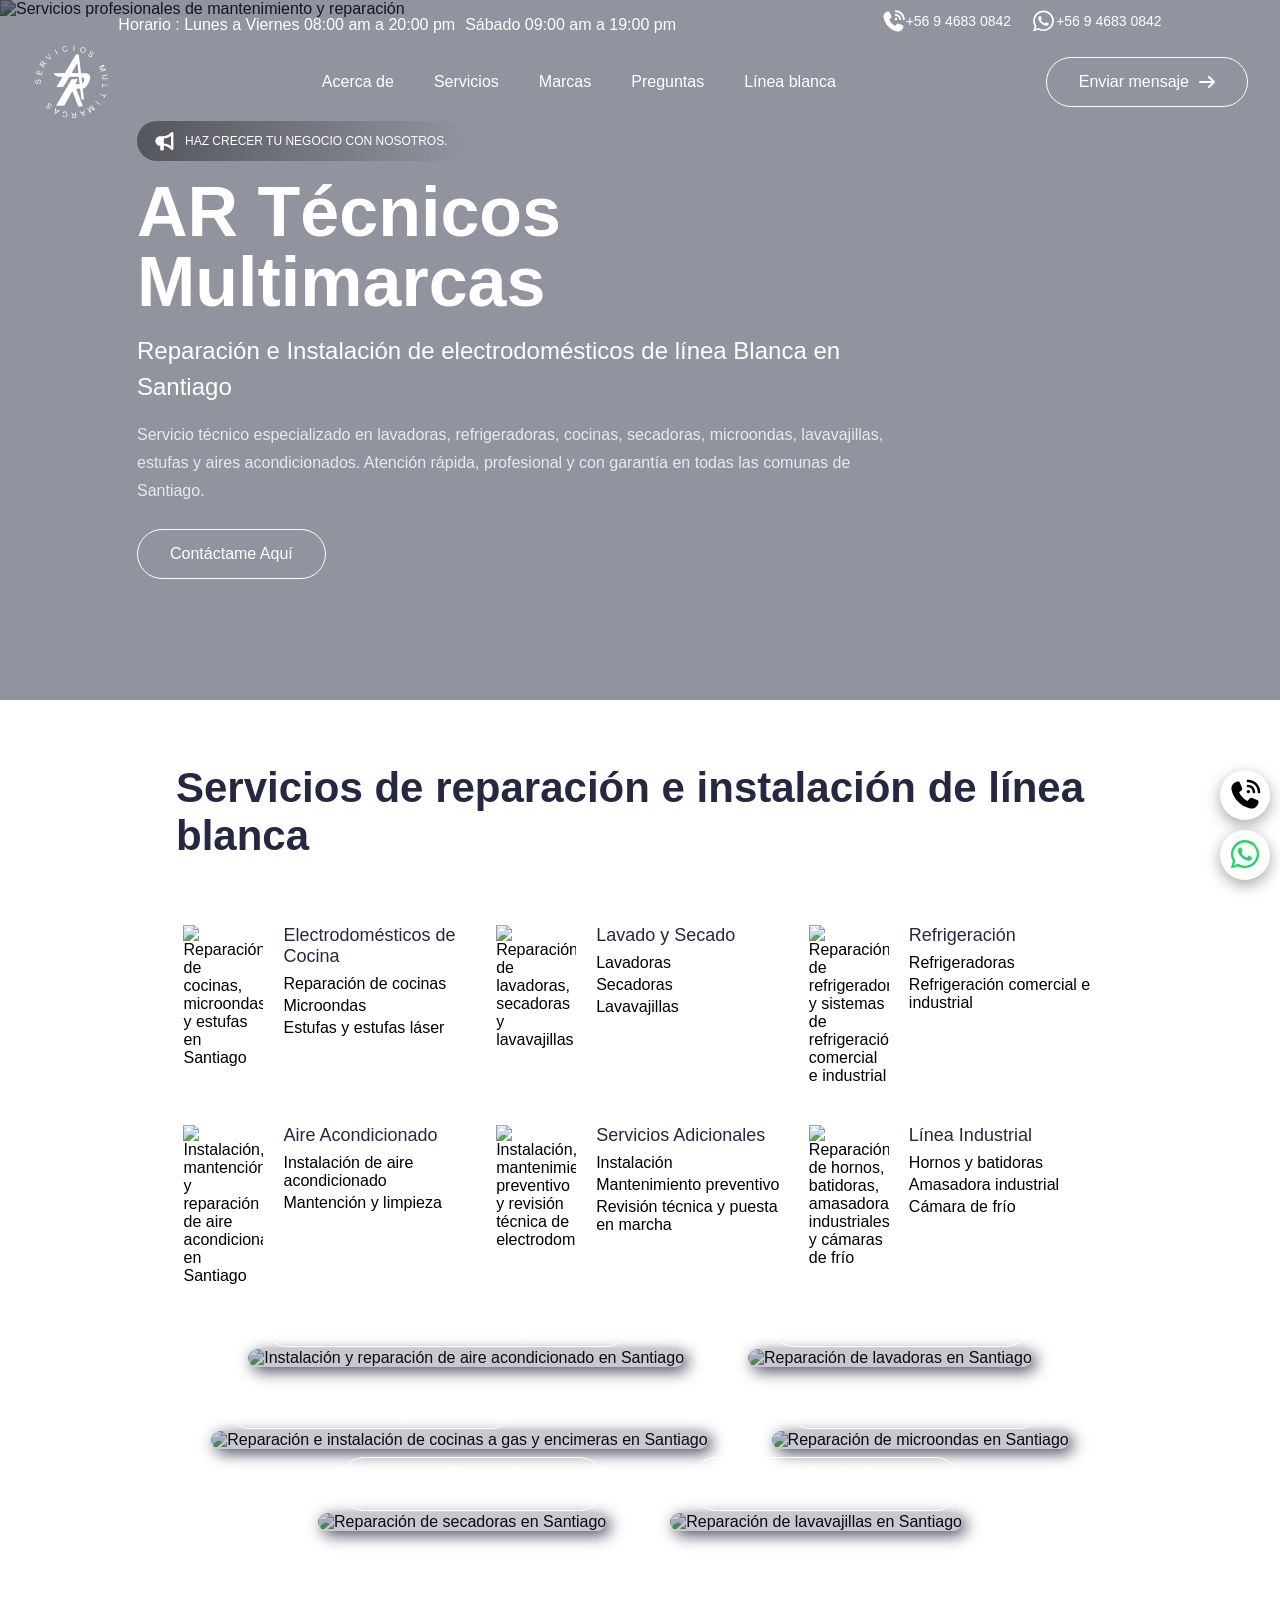
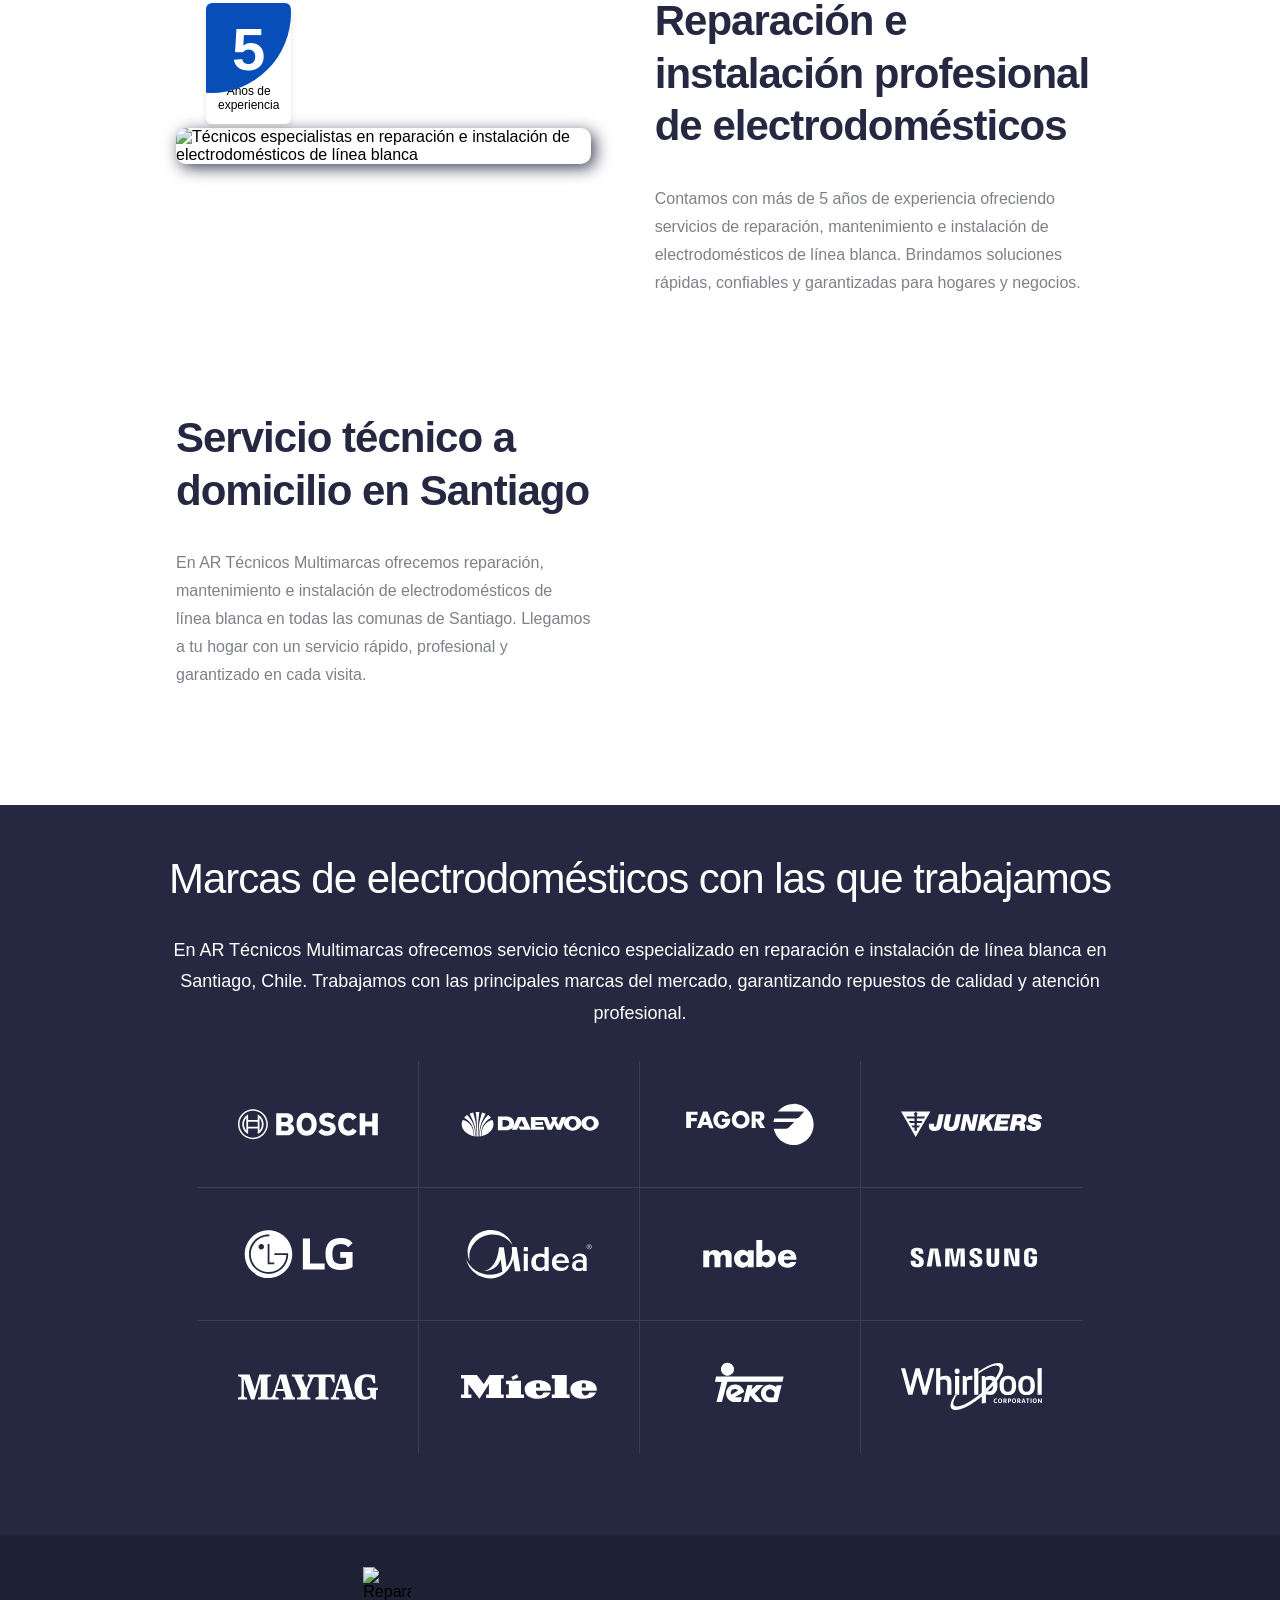
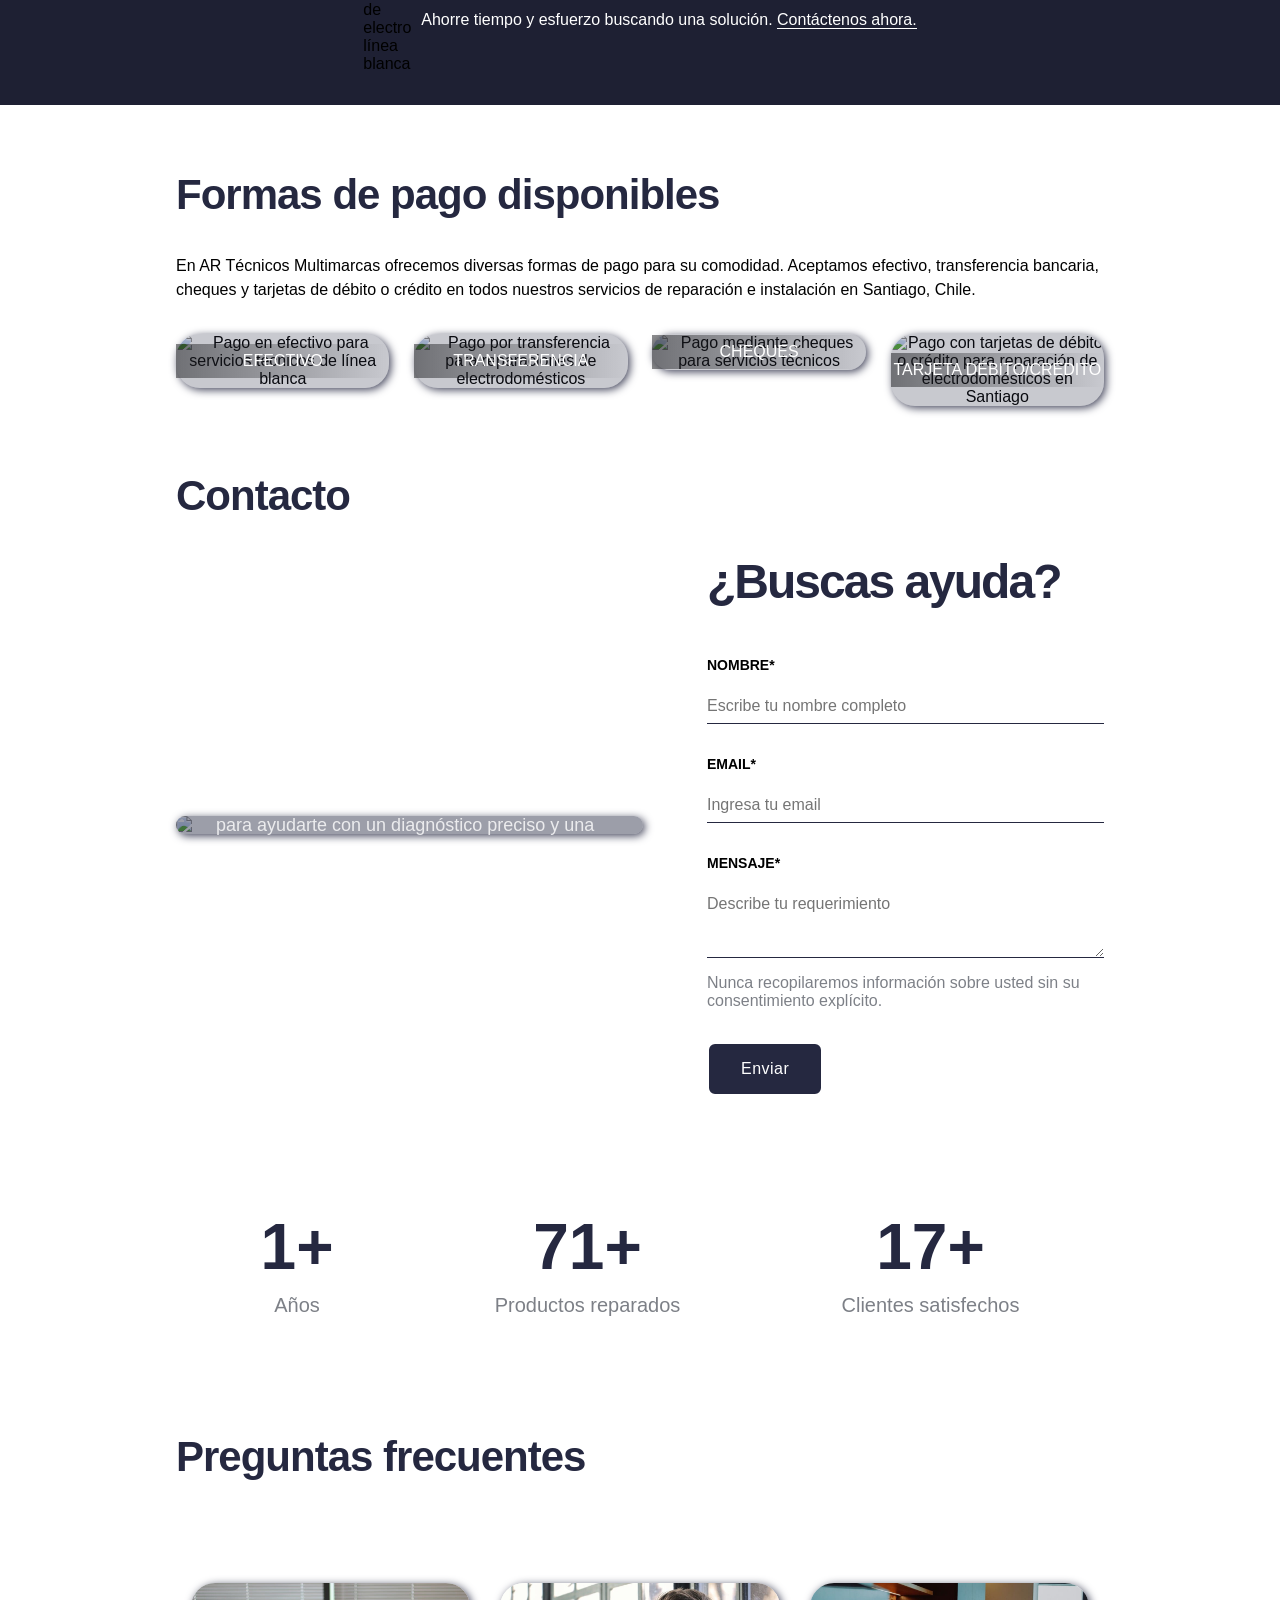
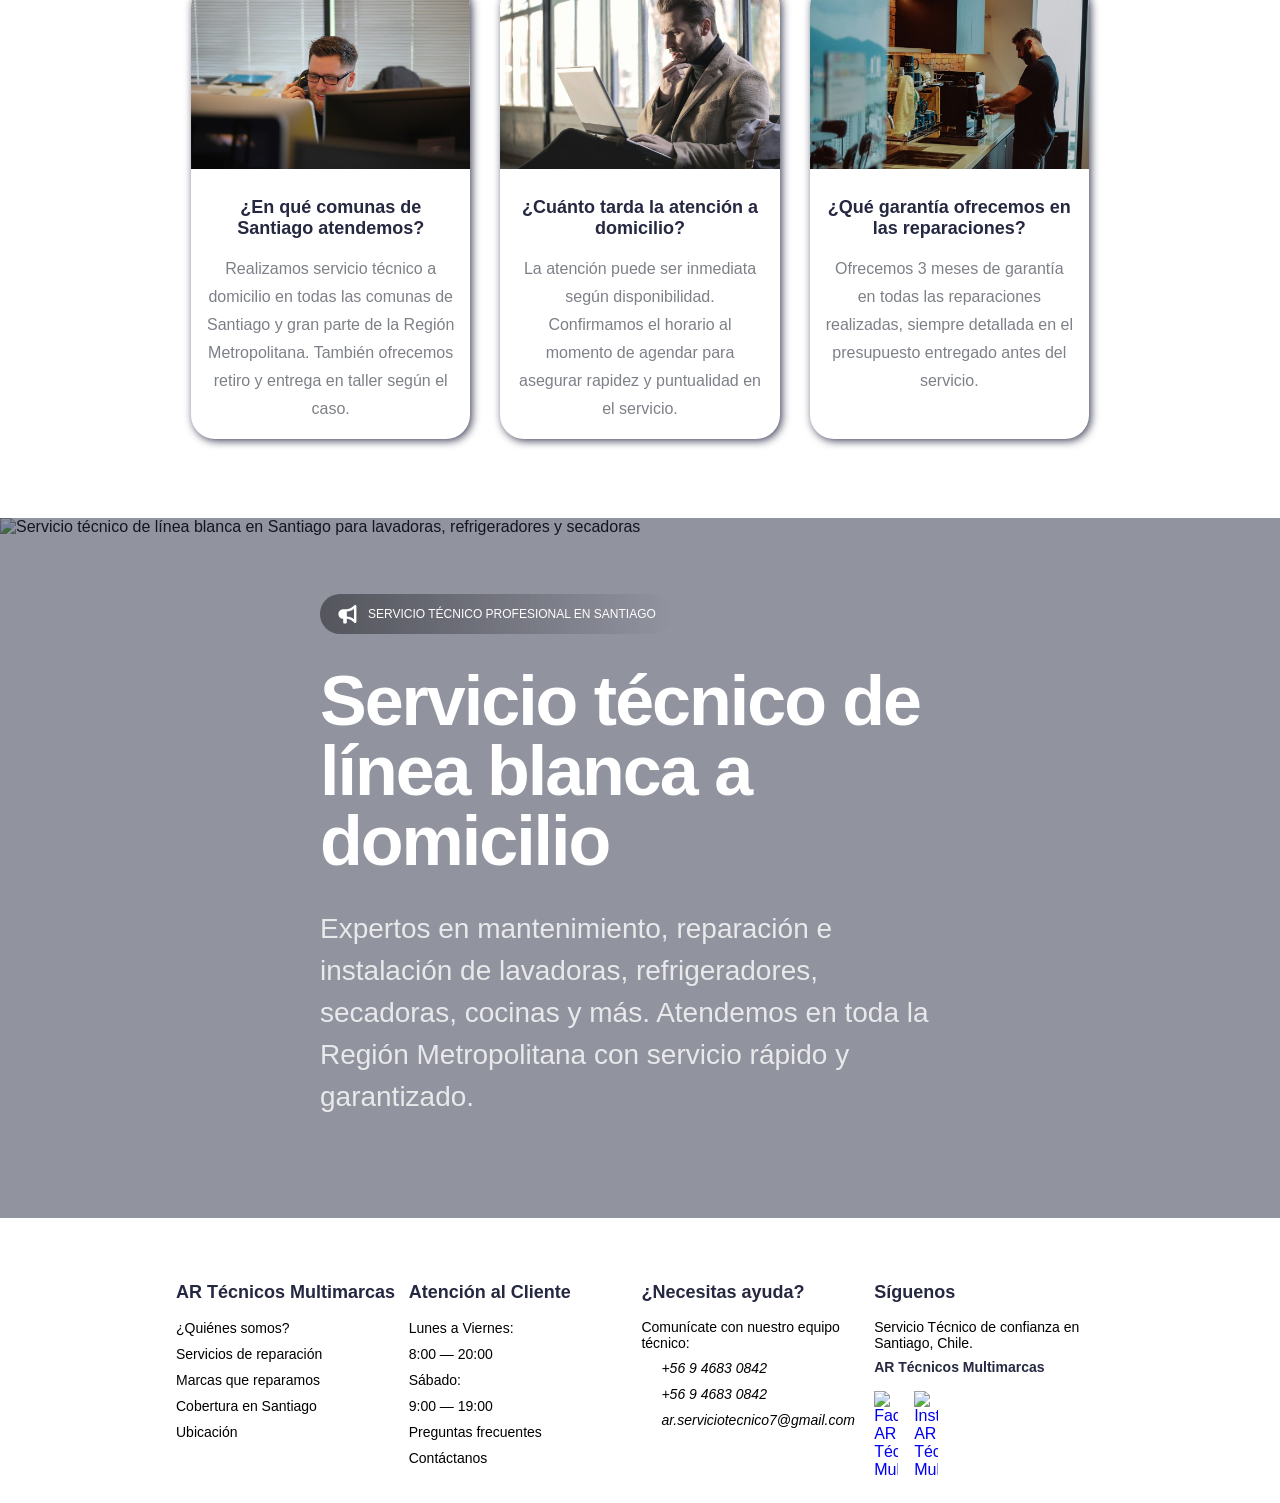
==== index.html @ 5231f505 "Fix Home" ====
<!DOCTYPE html>
<html lang="es">

<head>
    <!-- Google tag (gtag.js) -->
    <script async src="https://www.googletagmanager.com/gtag/js?id=G-BJ3046ZD5H"></script>
    <script>
        window.dataLayer = window.dataLayer || [];
        function gtag() { dataLayer.push(arguments); }
        gtag('js', new Date());

        gtag('config', 'G-BJ3046ZD5H');
    </script>
    <script type="application/ld+json">
        {
            "@context": "https://schema.org",
            "@type": "Organization",
            "name": "AR Técnicos Multimarcas",
            "url": "https://artecnicosmultimarcas.com",
            "logo": "https://artecnicosmultimarcas.com/assets/images/AR-tecnicos-multimarcas-logo.png",
            "sameAs": [
                "https://www.facebook.com/artecnicosmultimarcas"
            ]
        }
    </script>

    <meta charset="UTF-8" />
    <meta name="viewport" content="width=device-width, initial-scale=1.0" />

    <title>AR Técnicos Multimarcas | Reparación e Instalación de Electrodomésticos en Santiago, Chile</title>

    <meta name="description"
        content="Servicio técnico en Santiago especializado en reparación e instalación de electrodomésticos de línea blanca. Atención profesional, rápida y a domicilio en todas las comunas de Santiago.">
    <meta name="robots" content="index, follow">
    <meta name="google-site-verification" content="l1esWQ_UAMs0sjOa_tE-Z8NzsJ5dXmNxwvYlz44LvsU" />

    <meta name="theme-color" content="#8f7ada">
    <meta name="keywords"
        content="reparación de electrodomésticos en Santiago, técnico línea blanca, servicio técnico Santiago, reparación de lavadoras, reparación de refrigeradoras, instalación de electrodomésticos, técnico a domicilio Santiago">
    <meta name="author" content="AR Técnicos Multimarcas">

    <meta property="og:locale" content="es_CL">
    <meta property="og:title" content="Reparación de Electrodomésticos en Santiago, Chile - AR Técnicos Multimarcas">
    <meta property="og:description"
        content="Especialistas en reparación e instalación de electrodomésticos de línea blanca. Servicio rápido, garantizado y a domicilio en Santiago.">
    <meta property="og:image" content="https://artecnicosmultimarcas.com/assets/images/banner-artecinosmultimarcas.jpg">
    <meta property="og:url" content="https://artecnicosmultimarcas.com">
    <meta property="og:type" content="website">

    <link rel="canonical" href="https://artecnicosmultimarcas.com">
    <link rel="icon" href="./assets/images/AR-tecnicos-multimarcas-logo.png" type="image/png">

    <!-- Preload para móvil -->
    <link rel="preload" as="image" href="./assets/images/banner-artecinosmultimarcas-movil.jpg" type="image/jpg">
    <!-- Preload para escritorio -->
    <link rel="preload" as="image" href="./assets/images/banner-artecinosmultimarcas.jpg" type="image/jpg"
        media="(min-width:800px)">

    <link rel="preload" href="./production/styles.css?v=20252512" as="style">
    <link rel="stylesheet" href="./production/styles.css?v=20252512">
</head>

<body>
    <!-- HEADER -->
    <header>
        <nav class="nav">
            <div class="nav__content__cintillo">
                <div class="nav__cintillo">
                    <p>Horario : Lunes a Viernes 08:00 am a 20:00 pm</p>
                    <p>Sábado 09:00 am a 19:00 pm</p>
                </div>
                <div class="nav__cintillo">
                    <a href="tel:+56946830842" aria-label="Contactarme por celular" title="Contactarme por celular"
                        target="_blank">+56 9 4683 0842
                        <svg xmlns="http://www.w3.org/2000/svg" viewBox="0 0 640 640">
                            <path class="button-float-svg-cel"
                                d="M376 32C504.1 32 608 135.9 608 264C608 277.3 597.3 288 584 288C570.7 288 560 277.3 560 264C560 162.4 477.6 80 376 80C362.7 80 352 69.3 352 56C352 42.7 362.7 32 376 32zM384 224C401.7 224 416 238.3 416 256C416 273.7 401.7 288 384 288C366.3 288 352 273.7 352 256C352 238.3 366.3 224 384 224zM352 152C352 138.7 362.7 128 376 128C451.1 128 512 188.9 512 264C512 277.3 501.3 288 488 288C474.7 288 464 277.3 464 264C464 215.4 424.6 176 376 176C362.7 176 352 165.3 352 152zM176.1 65.4C195.8 60 216.4 70.1 224.2 88.9L264.7 186.2C271.6 202.7 266.8 221.8 252.9 233.2L208.8 269.3C241.3 340.9 297.8 399.3 368.1 434.2L406.7 387C418 373.1 437.1 368.4 453.7 375.2L551 415.8C569.8 423.6 579.9 444.2 574.5 463.9L573 469.4C555.4 534.1 492.9 589.3 416.6 573.2C241.6 536.1 103.9 398.4 66.8 223.4C50.7 147.1 105.9 84.6 170.5 66.9L176 65.4z" />
                        </svg>
                    </a>
                    <a href="https://wa.me/56946830842" aria-label="Contactarme por celular"
                        title="Contactarme por celular" target="_blank">+56 9 4683 0842
                        <svg xmlns="http://www.w3.org/2000/svg" viewBox="-45 0 538 538">
                            <path class="button-float-svg-wasap"
                                d="M380.9 97.1c-41.9-42-97.7-65.1-157-65.1-122.4 0-222 99.6-222 222 0 39.1 10.2 77.3 29.6 111L0 480 117.7 449.1c32.4 17.7 68.9 27 106.1 27l.1 0c122.3 0 224.1-99.6 224.1-222 0-59.3-25.2-115-67.1-157zm-157 341.6c-33.2 0-65.7-8.9-94-25.7l-6.7-4-69.8 18.3 18.6-68.1-4.4-7c-18.5-29.4-28.2-63.3-28.2-98.2 0-101.7 82.8-184.5 184.6-184.5 49.3 0 95.6 19.2 130.4 54.1s56.2 81.2 56.1 130.5c0 101.8-84.9 184.6-186.6 184.6zM325.1 300.5c-5.5-2.8-32.8-16.2-37.9-18-5.1-1.9-8.8-2.8-12.5 2.8s-14.3 18-17.6 21.8c-3.2 3.7-6.5 4.2-12 1.4-32.6-16.3-54-29.1-75.5-66-5.7-9.8 5.7-9.1 16.3-30.3 1.8-3.7 .9-6.9-.5-9.7s-12.5-30.1-17.1-41.2c-4.5-10.8-9.1-9.3-12.5-9.5-3.2-.2-6.9-.2-10.6-.2s-9.7 1.4-14.8 6.9c-5.1 5.6-19.4 19-19.4 46.3s19.9 53.7 22.6 57.4c2.8 3.7 39.1 59.7 94.8 83.8 35.2 15.2 49 16.5 66.6 13.9 10.7-1.6 32.8-13.4 37.4-26.4s4.6-24.1 3.2-26.4c-1.3-2.5-5-3.9-10.5-6.6z" />
                        </svg>
                    </a>
                </div>
            </div>

            <div class="nav_content">
                <a href="/" class="nav__logo">
                    <img class="nav__logo__image" src="./assets/images/AR-tecnicos-multimarcas.png"
                        alt="AR Técnicos multimarcas de productos de línea blanca" title="AR Técnicos multimarcas" />
                    <svg xmlns="http://www.w3.org/2000/svg" version="1.0" viewBox="0 0 666.000000 666.000000"
                        preserveAspectRatio="xMidYMid meet">
                        <g class="s1" transform="translate(0.000000,666.000000) scale(0.100000,-0.100000)"
                            fill="#000000" stroke="none">
                            <path
                                d="M3480 6363 c0 -4 -7 -98 -15 -208 -19 -267 -20 -247 13 -243 l27 3 12 145 c6 80 13 181 14 225 l4 80 -28 3 c-15 2 -27 0 -27 -5z" />
                            <path
                                d="M2655 6311 c-53 -24 -90 -63 -111 -117 -36 -93 7 -242 88 -307 71 -57 201 -47 269 22 46 46 67 110 42 129 -29 21 -40 14 -52 -32 -27 -108 -173 -141 -245 -55 -30 35 -56 116 -56 173 0 90 65 156 152 156 44 0 54 -4 85 -35 32 -32 37 -34 60 -22 l25 13 -27 33 c-15 17 -40 38 -56 46 -39 21 -126 18 -174 -4z" />
                            <path
                                d="M4165 6217 c-90 -42 -148 -139 -149 -248 0 -90 36 -151 113 -191 162 -85 332 30 335 227 1 60 -3 77 -27 117 -37 64 -98 99 -180 104 -39 3 -73 -1 -92 -9z m183 -73 c37 -29 62 -77 62 -122 0 -85 -57 -186 -120 -212 -39 -16 -115 -8 -148 17 -52 39 -67 70 -66 136 0 98 58 191 129 210 40 11 108 -3 143 -29z" />
                            <path
                                d="M1900 6040 c-13 -8 2 -43 90 -215 58 -113 110 -205 116 -205 5 0 18 6 27 13 16 11 7 31 -89 215 -58 111 -111 202 -117 202 -7 0 -19 -5 -27 -10z" />
                            <path
                                d="M4894 5866 c-41 -18 -74 -62 -74 -98 0 -39 23 -82 80 -148 66 -77 74 -95 60 -130 -17 -42 -58 -55 -106 -35 -77 32 -120 92 -109 154 5 28 2 41 -10 51 -15 12 -19 12 -31 -5 -55 -74 3 -193 121 -246 80 -37 151 -15 185 57 27 56 19 86 -47 168 -90 110 -100 137 -65 169 27 24 72 21 115 -8 48 -33 70 -75 61 -119 -5 -29 -3 -35 16 -41 26 -8 28 -6 39 32 19 65 -35 147 -124 189 -57 27 -68 28 -111 10z" />
                            <path
                                d="M1360 5685 c-10 -12 3 -51 70 -210 45 -108 80 -199 77 -201 -3 -3 -16 1 -29 9 -12 8 -95 51 -182 97 -138 71 -162 80 -182 71 -13 -6 -24 -15 -24 -21 0 -7 98 -59 217 -117 220 -108 231 -111 256 -72 11 18 -160 459 -179 459 -6 0 -17 -7 -24 -15z" />
                            <path
                                d="M3689 5634 c-15 -4 -89 -104 -89 -119 0 -3 -12 -24 -27 -48 -45 -69 -63 -101 -69 -119 -4 -10 -10 -18 -15 -18 -5 0 -9 -4 -9 -10 0 -5 -26 -50 -57 -99 -32 -50 -85 -136 -117 -193 -33 -57 -62 -105 -66 -108 -3 -3 -21 -34 -39 -70 -19 -36 -37 -67 -40 -70 -3 -3 -12 -16 -19 -29 -8 -13 -23 -40 -34 -60 -11 -20 -33 -55 -49 -78 -16 -23 -29 -44 -29 -47 0 -6 -64 -108 -110 -176 -10 -14 -28 -46 -40 -70 -13 -25 -40 -71 -61 -102 -22 -31 -39 -61 -39 -66 0 -5 -9 -17 -20 -27 -11 -10 -20 -24 -20 -30 0 -7 -8 -17 -17 -21 -10 -5 -222 -10 -470 -12 -363 -2 -453 -6 -453 -16 0 -18 246 -255 277 -267 15 -5 116 -13 225 -18 110 -4 203 -12 209 -18 7 -7 0 -27 -20 -62 -17 -29 -31 -54 -31 -57 0 -3 -16 -30 -35 -60 -19 -30 -35 -57 -35 -60 0 -3 -13 -25 -30 -49 -16 -24 -30 -48 -30 -53 0 -6 -3 -12 -7 -14 -5 -1 -21 -28 -37 -58 -16 -30 -37 -66 -47 -80 -32 -47 -129 -201 -129 -204 0 -2 -16 -32 -35 -66 -19 -34 -35 -66 -35 -71 0 -13 306 -11 444 3 l119 13 52 80 c98 152 125 195 125 201 0 3 13 24 28 47 16 23 45 71 65 107 21 36 55 94 77 129 22 34 40 67 40 71 0 5 4 10 8 12 5 2 32 38 61 81 37 56 63 83 87 93 26 11 102 14 366 14 373 0 371 0 382 -67 37 -211 69 -487 61 -520 -5 -22 -9 -23 -123 -23 -118 0 -186 10 -204 28 -7 7 -4 20 10 39 36 51 163 325 157 341 -4 12 -39 14 -238 10 -127 -3 -239 -8 -247 -12 -13 -5 -146 -215 -159 -250 -2 -6 -17 -30 -32 -53 -16 -23 -29 -44 -29 -47 0 -4 -46 -84 -103 -179 -57 -94 -143 -239 -192 -322 -48 -82 -109 -184 -133 -225 -25 -41 -59 -100 -75 -130 -17 -30 -38 -66 -47 -80 -10 -14 -30 -47 -45 -75 -35 -63 -188 -324 -229 -390 -39 -62 -59 -97 -92 -160 -15 -27 -29 -52 -33 -55 -3 -3 -12 -16 -19 -29 -35 -61 -51 -90 -81 -139 -17 -29 -31 -57 -31 -62 0 -6 122 -10 315 -10 264 0 321 3 345 15 17 9 30 21 30 27 0 6 6 19 14 27 7 9 34 54 58 101 40 77 67 123 173 300 51 84 185 322 185 327 0 3 8 17 19 31 10 15 37 61 58 102 22 41 49 91 60 110 11 19 32 59 48 88 32 59 57 67 73 24 6 -15 29 -76 52 -137 23 -60 64 -166 90 -235 52 -134 114 -298 192 -505 27 -71 52 -139 57 -150 5 -11 24 -57 41 -103 30 -76 58 -111 79 -98 4 3 73 11 152 17 163 13 183 19 170 52 -5 12 -24 60 -41 107 -18 47 -40 103 -50 125 -9 22 -21 51 -25 65 -4 14 -13 39 -21 55 -7 17 -34 89 -60 160 -25 72 -66 180 -91 240 -25 61 -56 139 -68 175 -49 134 -57 156 -70 185 -13 31 -39 99 -73 195 -11 31 -22 71 -24 90 l-3 35 131 3 c168 3 179 -1 188 -70 4 -29 12 -84 17 -123 5 -38 14 -114 19 -167 27 -267 33 -323 56 -496 8 -53 24 -58 181 -53 42 1 46 18 33 128 -12 100 -16 141 -25 233 -4 36 -15 124 -25 195 -35 245 -44 335 -33 346 5 5 33 18 62 29 56 20 173 95 209 133 155 166 322 523 337 722 13 169 -51 283 -201 355 -88 42 -140 50 -338 50 -94 0 -181 3 -193 6 -28 8 -39 39 -52 154 -6 52 -22 194 -36 315 -14 121 -29 252 -35 290 -11 83 -25 203 -40 335 -6 52 -15 127 -20 165 -5 39 -14 118 -21 177 -7 60 -16 113 -20 120 -8 12 -168 22 -200 12z m100 -836 c5 -13 14 -84 20 -158 7 -74 16 -171 20 -215 37 -347 36 -337 15 -352 -16 -12 -64 -14 -269 -11 -137 2 -256 7 -263 11 -9 7 -8 15 8 37 11 15 20 30 20 33 0 5 104 192 160 287 62 104 108 189 146 270 20 41 48 85 62 97 35 30 70 30 81 1z m476 -1113 c113 -55 125 -161 39 -334 -60 -121 -112 -153 -126 -76 -11 61 -26 199 -36 315 -12 143 2 154 123 95z" />
                            <path
                                d="M803 5031 c-58 -36 -202 -271 -165 -271 4 0 88 -49 187 -110 99 -60 185 -110 192 -110 7 0 17 9 23 20 10 18 4 24 -51 58 -34 20 -73 47 -88 59 l-26 21 30 44 c42 59 72 71 193 76 102 5 103 5 118 35 l16 30 -109 -6 c-59 -3 -117 -8 -129 -12 -20 -6 -21 -4 -16 47 3 44 0 58 -19 82 -23 29 -74 56 -106 56 -10 0 -32 -9 -50 -19z m104 -73 c13 -12 23 -33 23 -47 0 -24 -79 -173 -98 -185 -9 -6 -132 65 -132 76 0 15 92 158 108 168 29 16 74 11 99 -12z" />
                            <path
                                d="M5776 4674 c-104 -46 -195 -89 -202 -95 -19 -15 2 -53 24 -46 10 3 84 35 166 71 82 36 154 66 160 66 6 0 -7 -17 -29 -37 -187 -171 -228 -208 -243 -219 -14 -10 -14 -16 -4 -38 12 -26 12 -26 99 -21 49 4 135 11 192 16 89 9 126 7 110 -4 -2 -2 -77 -34 -167 -72 -138 -60 -162 -73 -160 -90 2 -11 10 -21 20 -23 14 -3 401 158 416 173 3 3 -2 21 -11 41 l-17 36 -78 -7 c-42 -3 -132 -11 -200 -17 -67 -6 -125 -8 -128 -5 -4 3 11 21 32 39 84 73 259 232 262 238 5 13 -29 80 -41 79 -6 -1 -97 -39 -201 -85z" />
                            <path
                                d="M435 4318 c-2 -7 -23 -76 -44 -152 -40 -140 -41 -166 -6 -166 7 0 101 -25 210 -56 108 -30 199 -54 201 -51 12 11 91 323 84 330 -4 5 -16 7 -26 5 -13 -2 -26 -33 -52 -128 -18 -69 -37 -128 -40 -132 -7 -6 -139 26 -150 37 -3 2 10 56 28 119 18 63 29 119 26 125 -4 6 -15 11 -25 11 -15 0 -24 -22 -49 -116 -17 -64 -33 -118 -35 -121 -10 -9 -137 32 -137 44 0 7 14 61 31 120 17 60 32 115 32 123 2 19 -41 26 -48 8z" />
                            <path
                                d="M6185 3940 c-27 -4 -90 -12 -140 -19 -168 -23 -215 -62 -215 -181 0 -82 29 -145 80 -173 30 -16 49 -18 125 -13 78 4 184 18 263 32 19 4 23 10 20 32 -3 30 3 30 -123 12 -138 -19 -240 -23 -264 -10 -46 24 -66 123 -36 180 20 39 49 47 293 81 92 13 100 18 86 53 -7 17 -11 17 -89 6z" />
                            <path
                                d="M536 3508 c-25 -26 -38 -52 -54 -118 -31 -119 -40 -134 -84 -138 -49 -4 -68 23 -68 101 0 51 4 62 29 88 16 16 37 29 45 29 11 0 15 7 12 23 -7 53 -94 18 -122 -49 -18 -44 -18 -148 1 -184 46 -88 156 -95 199 -11 8 15 23 62 34 104 27 103 43 127 87 127 86 0 112 -150 39 -224 -15 -14 -35 -26 -45 -26 -14 0 -19 -7 -19 -30 0 -36 15 -38 70 -10 55 28 83 85 83 170 1 112 -51 180 -139 180 -27 0 -44 -8 -68 -32z" />
                            <path
                                d="M5856 3128 c-2 -7 -9 -58 -15 -113 -7 -55 -15 -115 -18 -132 -5 -30 -3 -33 20 -33 26 0 30 11 53 173 7 55 -3 53 149 32 262 -36 258 -36 267 -22 24 38 13 42 -159 66 -93 12 -190 27 -216 32 -63 12 -77 11 -81 -3z" />
                            <path
                                d="M5650 2341 c-13 -24 -13 -41 -1 -41 10 0 353 -148 360 -156 2 -2 -8 -33 -23 -68 -29 -67 -28 -86 3 -86 13 0 34 39 84 158 37 86 67 163 67 170 0 6 -10 12 -23 12 -18 0 -27 -11 -46 -60 -14 -34 -28 -63 -32 -65 -6 -4 -69 21 -164 65 -35 16 -208 90 -211 90 -2 0 -8 -9 -14 -19z" />
                            <path
                                d="M5284 1739 c-10 -11 -14 -23 -8 -28 5 -4 85 -70 178 -146 136 -111 172 -136 185 -128 9 6 16 17 16 26 0 13 -291 262 -336 287 -12 7 -22 4 -35 -11z" />
                            <path
                                d="M1378 1544 c-53 -22 -85 -88 -67 -141 6 -20 28 -62 49 -94 69 -106 73 -134 25 -165 -33 -22 -71 -7 -120 47 -36 40 -44 74 -24 110 8 17 7 23 -8 35 -10 7 -22 14 -26 14 -16 0 -39 -73 -33 -105 15 -78 115 -165 190 -165 27 0 45 8 74 34 33 30 37 40 36 79 -1 32 -10 58 -32 93 -18 27 -44 73 -59 101 l-27 53 20 27 c35 47 90 44 148 -8 47 -41 62 -89 45 -141 -13 -40 -5 -57 27 -58 32 0 46 118 20 169 -23 43 -100 108 -142 120 -48 14 -51 13 -96 -5z" />
                            <path
                                d="M4932 1378 c-7 -7 -12 -15 -12 -20 0 -4 47 -73 105 -153 58 -81 105 -149 105 -152 0 -8 -53 27 -186 125 -70 52 -132 96 -139 98 -6 3 -19 -2 -30 -10 -19 -14 -18 -18 29 -177 58 -198 61 -209 50 -209 -5 0 -20 17 -34 38 -36 54 -157 225 -170 239 -8 10 -15 10 -30 0 -11 -6 -20 -15 -20 -19 0 -4 59 -90 131 -192 l132 -185 28 16 c16 9 30 22 33 28 2 6 -21 95 -51 198 -31 104 -53 190 -50 193 3 3 73 -45 156 -106 83 -61 158 -113 166 -116 8 -3 30 4 50 16 l35 22 -58 82 c-31 45 -91 130 -132 188 -41 59 -80 107 -85 108 -6 0 -16 -5 -23 -12z" />
                            <path
                                d="M1912 933 c-21 -232 -21 -249 -5 -260 9 -7 24 -13 33 -13 15 0 362 300 368 319 2 5 -6 15 -18 21 -18 10 -27 6 -67 -27 -25 -21 -51 -42 -59 -48 -10 -7 -38 2 -99 33 l-86 43 7 78 c6 73 5 80 -14 90 -11 6 -25 11 -29 11 -5 0 -19 -111 -31 -247z m138 -23 c57 -29 72 -44 50 -52 -5 -1 -42 -34 -81 -73 l-72 -70 7 80 c9 106 16 145 27 145 5 0 36 -14 69 -30z" />
                            <path
                                d="M4333 1008 c-20 -9 -23 -20 -25 -85 l-3 -75 -93 -34 -92 -33 -24 27 c-13 15 -35 40 -49 57 -22 26 -28 28 -53 20 -16 -6 -27 -15 -25 -20 2 -6 76 -90 163 -188 136 -151 163 -177 181 -171 12 3 26 10 32 15 10 10 26 480 16 490 -3 4 -16 2 -28 -3z m-25 -332 c2 -72 -1 -107 -8 -104 -11 3 -140 158 -140 168 0 8 113 49 130 47 12 -2 16 -23 18 -111z" />
                            <path
                                d="M2643 850 c-23 -12 -54 -37 -68 -56 -26 -34 -26 -36 -9 -49 27 -20 31 -19 72 24 48 51 93 60 156 33 67 -30 88 -69 84 -157 -4 -85 -36 -158 -82 -186 -83 -50 -216 3 -216 86 0 10 -10 15 -30 15 -34 0 -37 -13 -16 -64 33 -80 148 -129 238 -102 66 19 100 47 134 108 26 48 29 62 29 144 0 82 -3 94 -28 132 -52 80 -180 115 -264 72z" />
                            <path
                                d="M3608 813 c0 -5 -1 -53 -2 -108 l-1 -100 -58 -3 c-56 -3 -60 -2 -95 35 -20 21 -58 66 -85 101 -43 56 -50 62 -75 56 -15 -4 -29 -8 -31 -10 -7 -6 111 -155 136 -171 31 -21 29 -27 -13 -42 -40 -15 -74 -62 -74 -104 0 -43 35 -103 69 -117 23 -9 67 -10 172 -5 l141 7 -7 97 c-6 96 -8 131 -21 289 -6 78 -7 82 -30 82 -13 0 -25 -3 -26 -7z m17 -339 l7 -71 -48 -7 c-26 -3 -73 -6 -106 -6 -49 0 -63 4 -83 25 -14 13 -25 31 -25 39 0 29 19 65 42 77 24 13 188 29 199 19 4 -3 10 -37 14 -76z" />
                        </g>
                    </svg>
                </a>
                <button class="nav__button">
                    <span class="nav__button__bar"></span>
                    <span class="nav__button__bar"></span>
                    <span class="nav__button__bar"></span>
                </button>
                <ul class="nav__list">
                    <li class="nav__list__item"><a href="/">Acerca de</a></li>
                    <li class="nav__list__item"><a href="#servicios">Servicios</a></li>
                    <li class="nav__list__item"><a href="#marcas">Marcas</a></li>
                    <li class="nav__list__item"><a href="#preguntas">Preguntas</a></li>
                    <li class="nav__list__item"><a href="#linea-blanca">Línea blanca</a></li>
                </ul>
                <a href="mailto:ar.serviciotecnico7@gmail.com" aria-label="Contactarme por correo"
                    title="Contactarme por correo" target="_blank" class="nav__button__message">Enviar mensaje
                    <svg xmlns="http://www.w3.org/2000/svg" viewBox="0 0 512 512">
                        <path fill="currentColor"
                            d="M502.6 278.6c12.5-12.5 12.5-32.8 0-45.3l-160-160c-12.5-12.5-32.8-12.5-45.3 0s-12.5 32.8 0 45.3L402.7 224 32 224c-17.7 0-32 14.3-32 32s14.3 32 32 32l370.7 0-105.4 105.4c-12.5 12.5-12.5 32.8 0 45.3s32.8 12.5 45.3 0l160-160z" />
                    </svg>
                </a>
            </div>

        </nav>
    </header>

    <header class="header__mobile">
        <nav class="nav__mobile">
            <button class="nav__button active nav__button__mobile">
                <span class="nav__button__bar" style="background-color: #fff;"></span>
                <span class="nav__button__bar" style="background-color: #fff;"></span>
                <span class="nav__button__bar" style="background-color: #fff;"></span>
            </button>
            <ul class="nav__list__mobile">
                <li class="nav__list__mobile__item">
                    <a class="nav__list__mobile__link" href="/">Acerca de</a>
                </li>
                <li class="nav__list__mobile__item">
                    <a class="nav__list__mobile__link" href="#servicios">Servicios</a>
                </li>
                <li class="nav__list__mobile__item">
                    <a class="nav__list__mobile__link" href="#marcas">Marcas</a>
                </li>
                <li class="nav__list__mobile__item">
                    <a class="nav__list__mobile__link" href="#preguntas">Preguntas</a>
                </li>
                <li class="nav__list__mobile__item">
                    <a class="nav__list__mobile__link" href="#linea-blanca">Línea blanca</a>
                </li>
            </ul>
        </nav>

    </header>

    <main>

        <section class="section__content__banner">
            <article class="section__banner">
                <div class="section__banner__information">
                    <span>Haz crecer tu negocio con nosotros.
                        <svg xmlns="http://www.w3.org/2000/svg" width="24" height="24" viewBox="0 0 640 640">
                            <g class="s1">
                                <path
                                    d="M525.2 82.9C536.7 88 544 99.4 544 112L544 528C544 540.6 536.7 552 525.2 557.1C513.7 562.2 500.4 560.3 490.9 552L444.3 511.3C400.7 473.2 345.6 451 287.9 448.3L287.9 544C287.9 561.7 273.6 576 255.9 576L223.9 576C206.2 576 191.9 561.7 191.9 544L191.9 448C121.3 448 64 390.7 64 320C64 249.3 121.3 192 192 192L276.5 192C338.3 191.8 397.9 169.3 444.4 128.7L491 88C500.4 79.7 513.9 77.8 525.3 82.9zM288 384L288 384.2C358.3 386.9 425.8 412.7 480 457.6L480 182.3C425.8 227.2 358.3 253 288 255.7L288 384z" />
                            </g>
                        </svg>
                    </span>
                    <h1>AR Técnicos Multimarcas</h1>
                    <h2>Reparación e Instalación de electrodomésticos de línea Blanca en Santiago</h2>
                    <p>
                        Servicio técnico especializado en lavadoras, refrigeradoras, cocinas, secadoras, microondas,
                        lavavajillas, estufas y aires acondicionados. Atención rápida, profesional y con garantía en
                        todas las comunas de Santiago.
                    </p>
                    <div class="section__banner__information__button">
                        <a href="" class="button-secondary" style="display: none;">Explorar Sitio</a>
                        <a href="https://wa.me/56973251632" target="_blank" class="button-primary">Contáctame Aquí</a>
                    </div>

                </div>
                <picture>
                    <source media="(min-width: 800px)" srcset="./assets/images/banner-artecinosmultimarcas.jpg" />
                    <img src="./assets/images/banner-artecinosmultimarcas-movil.jpg"
                        alt="Servicios profesionales de mantenimiento y reparación" title="AR Técnicos Multimarcas" />
                </picture>
            </article>
        </section>

        <section class="section__content scroll-anim" id="servicios">
            <h2 class="section__servicios__title">Servicios de reparación e instalación de línea blanca</h2>
            <div class="section__servicios">

                <!-- Electrodomésticos de cocina -->
                <article class="section__servicios__card">
                    <div class="section__servicios__card__image">
                        <img width="100" src="./assets/images/cocina.png" loading="lazy"
                            alt="Reparación de cocinas, microondas y estufas en Santiago"
                            title="Servicio técnico de electrodomésticos de cocina" />
                    </div>
                    <div class="section__servicios__card__text">
                        <h3>Electrodomésticos de Cocina</h3>
                        <ul class="small">
                            <li>Reparación de cocinas</li>
                            <li>Microondas</li>
                            <li>Estufas y estufas láser</li>
                        </ul>
                    </div>
                </article>

                <!-- Lavado y secado -->
                <article class="section__servicios__card">
                    <div class="section__servicios__card__image">
                        <img src="./assets/images/lavadora.png" loading="lazy"
                            alt="Reparación de lavadoras, secadoras y lavavajillas"
                            title="Servicio técnico de lavado y secado" />
                    </div>
                    <div class="section__servicios__card__text">
                        <h3>Lavado y Secado</h3>
                        <ul class="small">
                            <li>Lavadoras</li>
                            <li>Secadoras</li>
                            <li>Lavavajillas</li>
                        </ul>
                    </div>
                </article>

                <!-- Refrigeración -->
                <article class="section__servicios__card">
                    <div class="section__servicios__card__image">
                        <img src="./assets/images/refrigerador.png" loading="lazy"
                            alt="Reparación de refrigeradoras y sistemas de refrigeración comercial e industrial"
                            title="Servicio técnico de refrigeración" />
                    </div>
                    <div class="section__servicios__card__text">
                        <h3>Refrigeración</h3>
                        <ul class="small">
                            <li>Refrigeradoras</li>
                            <li>Refrigeración comercial e industrial</li>
                        </ul>
                    </div>
                </article>

                <!-- Aire acondicionado -->
                <article class="section__servicios__card">
                    <div class="section__servicios__card__image">
                        <img src="./assets/images/aire-acondicionado.png" loading="lazy"
                            alt="Instalación, mantención y reparación de aire acondicionado en Santiago"
                            title="Servicio técnico de aire acondicionado" />
                    </div>
                    <div class="section__servicios__card__text">
                        <h3>Aire Acondicionado</h3>
                        <ul class="small">
                            <li>Instalación de aire acondicionado</li>
                            <li>Mantención y limpieza</li>
                        </ul>
                    </div>
                </article>

                <!-- Servicios adicionales -->
                <article class="section__servicios__card">
                    <div class="section__servicios__card__image">
                        <img src="./assets/images/mantenimiento.png" loading="lazy"
                            alt="Instalación, mantenimiento preventivo y revisión técnica de electrodomésticos"
                            title="Servicios adicionales de línea blanca" />
                    </div>
                    <div class="section__servicios__card__text">
                        <h3>Servicios Adicionales</h3>
                        <ul class="small">
                            <li>Instalación</li>
                            <li>Mantenimiento preventivo</li>
                            <li>Revisión técnica y puesta en marcha</li>
                        </ul>
                    </div>
                </article>

                <!-- Línea industrial -->
                <article class="section__servicios__card">
                    <div class="section__servicios__card__image">
                        <img src="./assets/images/linea-de-ensamblaje.png" loading="lazy"
                            alt="Reparación de hornos, batidoras, amasadoras industriales y cámaras de frío"
                            title="Servicio técnico línea industrial" />
                    </div>
                    <div class="section__servicios__card__text">
                        <h3>Línea Industrial</h3>
                        <ul class="small">
                            <li>Hornos y batidoras</li>
                            <li>Amasadora industrial</li>
                            <li>Cámara de frío</li>
                        </ul>
                    </div>
                </article>
            </div>
        </section>


        <section class="section__content scroll-anim" id="linea-blanca">
            <div class="section__images__content">

                <figure class="section__images__content__card">
                    <div>
                        <img src="./assets/images/aire-acondicionado.jpg" loading="lazy"
                            alt="Instalación y reparación de aire acondicionado en Santiago"
                            title="Servicio técnico de aire acondicionado en Santiago">
                    </div>
                    <figcaption>
                        <span>Aire acondicionado – Instalación y reparación</span>
                    </figcaption>
                </figure>

                <figure class="section__images__content__card">
                    <div>
                        <img src="./assets/images/lavadoras.jpg" loading="lazy"
                            alt="Reparación de lavadoras en Santiago" title="Servicio técnico de lavadoras en Santiago">
                    </div>
                    <figcaption>
                        <span>Lavadoras – Servicio técnico y mantenimiento</span>
                    </figcaption>
                </figure>

            </div>
        </section>

        <section class="section__content scroll-anim">
            <div class="section__images__content">

                <figure class="section__images__content__card">
                    <div>
                        <img src="./assets/images/cocina.jpg" loading="lazy"
                            alt="Reparación e instalación de cocinas a gas y encimeras en Santiago"
                            title="Servicio técnico de cocinas en Santiago">
                    </div>
                    <figcaption>
                        <span>Cocinas – Instalación y reparación</span>
                    </figcaption>
                </figure>

                <figure class="section__images__content__card">
                    <div>
                        <img src="./assets/images/microondas.jpg" loading="lazy"
                            alt="Reparación de microondas en Santiago"
                            title="Servicio técnico de microondas en Santiago">
                    </div>
                    <figcaption>
                        <span>Microondas – Servicio técnico</span>
                    </figcaption>
                </figure>

            </div>
        </section>

        <section class="section__content scroll-anim">
            <div class="section__images__content">

                <figure class="section__images__content__card">
                    <div>
                        <img src="./assets/images/secadoras.jpg" loading="lazy"
                            alt="Reparación de secadoras en Santiago" title="Servicio técnico de secadoras en Santiago">
                    </div>
                    <figcaption>
                        <span>Secadoras – Reparación y mantenimiento</span>
                    </figcaption>
                </figure>

                <figure class="section__images__content__card">
                    <div>
                        <img src="./assets/images/lavavajillas.jpg" loading="lazy"
                            alt="Reparación de lavavajillas en Santiago"
                            title="Servicio técnico de lavavajillas en Santiago">
                    </div>
                    <figcaption>
                        <span>Lavavajillas – Instalación y reparación</span>
                    </figcaption>
                </figure>

            </div>
        </section>


        <section class="section__content scroll-anim" id="experiencia">
            <div class="section__experience">
                <div class="section__experience__image">
                    <figure>
                        <img src="./assets/images/reparacion-instalacion.jpg"
                            alt="Técnicos especialistas en reparación e instalación de electrodomésticos de línea blanca"
                            title="Reparación e instalación profesional de electrodomésticos" loading="lazy">
                        <figcaption>
                            <span>5</span>
                            <p>Años de <br>experiencia</p>
                            <div></div>
                        </figcaption>
                    </figure>
                </div>

                <article class="section__experience__information">
                    <h2>Reparación e instalación profesional de electrodomésticos</h2>

                    <p>
                        Contamos con más de 5 años de experiencia ofreciendo servicios de reparación, mantenimiento e
                        instalación de electrodomésticos de línea blanca.
                        Brindamos soluciones rápidas, confiables y garantizadas para hogares y negocios.
                    </p>
                </article>
            </div>
        </section>


        <section class="section__content scroll-anim" id="ubicacion">
            <div class="section__store">
                <article class="section__store__information">
                    <h2>Servicio técnico a domicilio en Santiago</h2>
                    <p>En AR Técnicos Multimarcas ofrecemos reparación, mantenimiento e instalación de electrodomésticos
                        de línea blanca en todas las comunas de Santiago. Llegamos a tu hogar con un servicio rápido,
                        profesional y garantizado en cada visita.</p>
                </article>

                <iframe class="section__store__iframe"
                    title="Ubicación del servicio técnico en Independencia, Santiago de Chile"
                    src="https://www.google.com/maps/embed?pb=!1m18!1m12!1m3!1d3330.1557204101!2d-70.668000!3d-33.408000!2m3!1f0!2f0!3f0!3m2!1i1024!2i768!4f13.1!3m3!1m2!1s0x9662cf366d8f02bd%3A0x8fdc09f5b4bfaaa8!2sIndependencia%2C%20Regi%C3%B3n%20Metropolitana%2C%20Chile!5e0!3m2!1ses!2scl!4v1733510000000!5m2!1ses!2scl"
                    width="100%" height="380" style="border:0;" allowfullscreen loading="lazy"
                    referrerpolicy="no-referrer-when-downgrade">
                </iframe>
            </div>
        </section>


        <section class="section__content__brands scroll-anim" id="marcas">
            <div class="section__brands">
                <h2 class="section__brands__title">Marcas de electrodomésticos con las que trabajamos</h2>
                <p class="section__brands__text">En AR Técnicos Multimarcas ofrecemos servicio técnico especializado en
                    reparación e instalación de línea blanca en Santiago, Chile. Trabajamos con las principales marcas
                    del mercado, garantizando repuestos de calidad y atención profesional.</p>
            </div>
            <aside class="section__brands">
                <ul class="section__brands__list">
                    <li class="section__brands__list__item">
                        <svg viewBox="0 0 850.4 181.6">
                            <g class="s1">
                                <path
                                    d="M90.8 0C40.7 0 0 40.7 0 90.8s40.7 90.8 90.8 90.8 90.8-40.7 90.8-90.8S140.9 0 90.8 0zm0 172.5c-45.1 0-81.7-36.7-81.7-81.7S45.7 9.1 90.8 9.1s81.7 36.7 81.7 81.7-36.6 81.7-81.7 81.7z" />
                                <path
                                    d="M123.2 32.6c-.3-.2-.7-.3-1.1-.3-1.2 0-2.1.9-2.1 2.1v28.4c0 1-.8 1.8-1.8 1.8h-55c-1 0-1.7-.8-1.8-1.8V34.4c0-.4-.1-.7-.3-1.1-.6-1-1.9-1.3-2.9-.7-20.3 12.5-32.6 34.2-32.6 58.2s12.3 45.7 32.8 58.2c.3.2.7.3 1.1.3 1.2 0 2.1-.9 2.1-2.1v-28.4c0-1 .8-1.7 1.8-1.8h55c1 0 1.8.8 1.8 1.8v28.4c0 .4.1.7.3 1.1.6 1 1.9 1.3 2.9.7 20.5-12.5 32.8-34.2 32.8-58.2s-12.5-45.7-33-58.2zM51 126.4l.3 3.4-2.2-2.7c-16.9-21.3-16.9-51.4 0-72.7L51 52l.3-.3-.3 3.5c-.3 2.8-.4 5.7-.4 8.6v53.9c0 2.9.2 5.8.4 8.7zm69-22c0 1-.8 1.8-1.8 1.8h-55c-1 0-1.7-.8-1.8-1.8V77.2c0-1 .8-1.8 1.8-1.8h55c1 0 1.8.8 1.8 1.8zm12.4 22.7l-2.2 2.7.3-3.4c.3-2.8.4-5.7.4-8.6v-54c0-2.9-.1-5.8-.4-8.6l-.1-1.5-.1-1.6v-.4l2.1 2.7c8.2 10.2 12.7 23.2 12.7 36.3s-4.5 26.2-12.7 36.4z" />
                                <path
                                    d="M318.6 89.2c-.5-.2-1.1-.4-1.1-1 0-.4.2-.7.6-.9.7-.3 18-6.5 18-26.9 0-22.7-15.3-36.2-41.1-36.2h-62.5v133.4h68.2c19.9 0 41.3-14.1 41.3-36.8 0-21.7-16.4-29.3-23.4-31.6zM264 51.5c0-.5.4-.9.9-.9h24.8c8.2 0 13.8 5.5 13.8 13.7 0 6.4-5 13.3-14.4 13.3h-24.2c-.5 0-.9-.4-.9-.9zm25.7 79.8h-24.8c-.5 0-.9-.4-.9-.9v-26.6c0-.5.4-.9.9-.9h24.2c11.9 0 18.7 5.1 18.7 14.1 0 9.3-6.3 14.3-18.1 14.3zM553.1 77.3l-4.8-1C537.5 74 527 71.1 527 61.8s8.7-13.5 17.3-13.5c10.1 0 20.1 4.5 27.7 12.3L591.8 41c-8.5-9.4-23.6-20.2-48-20.2-29.4 0-49.2 16.7-49.2 41.6 0 26.3 20.7 36.2 38.1 39.9l4.7 1c16.9 3.6 24.9 6.3 24.9 15.9 0 8.6-7.7 14.3-19.1 14.3-13.4 0-25.3-5.9-34.3-17l-20.3 19.9c10.8 12.8 25.1 24.4 55 24.4 25.5 0 51.4-14.8 51.4-43.2-.1-29.1-19.9-35.7-41.9-40.3zM816.6 24.2V73c0 .5-.4.9-.9.9h-41c-.5 0-.9-.4-.9-.9V24.2h-33.6v133.4h33.6v-52.4c0-.5.4-.9.9-.9h41c.5 0 .9.4.9.9v52.4h33.8V24.2zM672.6 130.3c-15.1 0-31.4-12.6-31.4-40.3 0-25.3 15.3-38.5 30.4-38.5 11 0 18.7 4.6 24.8 14.8l25.8-17.1C709 29.8 693.3 21 671.4 21c-42.9 0-62.1 34.7-62.1 69 0 41.7 25.4 70.8 61.7 70.8 27 0 39.3-9.9 52.2-28.2l-26-17.5c-5.8 9.4-12.1 15.2-24.6 15.2zM417.5 20.8c-36.7 0-61.3 28.1-61.3 70s24.6 70 61.3 70 61.3-28.1 61.3-70-24.6-70-61.3-70zm0 109.5c-18 0-29.6-15.5-29.6-39.5 0-23.9 11.6-39.3 29.6-39.3 18.1 0 29.8 15.4 29.8 39.3 0 24-11.7 39.5-29.8 39.5z" />
                            </g>
                        </svg>
                    </li>
                    <li class="section__brands__list__item">
                        <svg xmlns="http://www.w3.org/2000/svg" viewBox="-15.661 -0.246 815.662 143.683">
                            <g class="s1">
                                <path
                                    d="M115.816 141.233c-4.252-49.202 28.169-89.063 63.611-93.748 21.686 43.869-18.611 85.819-63.611 93.748z" />
                                <path
                                    d="M153.849 18.339c5.339 3.336 13.815 11.389 16.741 15.339-45.303 24.155-59.237 68.302-58.063 108.106-1.959.368-4.131.518-5.941.86-3.348-57.407 21.898-98.71 47.263-124.305z" />
                                <path
                                    d="M118.41 2.906c6.485 1.164 16.136 4.595 21.476 7.378-25.307 48.927-37.914 76.638-36.105 132.635l-5.822.367c.483-78.718 7.722-94.424 20.451-140.38zM103.208.58C96.691-.031 89.271-.246 81.582.365c6.907 47.886 7.689 68.153 8.987 143.039 1.629.033 2.806.033 4.795-.059-.3-74.399 1.328-94.451 7.844-142.765zM67.045 2.906c-6.487 1.164-16.109 4.595-21.446 7.378 25.275 48.927 37.914 76.638 36.074 132.635l5.851.367c-.514-78.718-7.753-94.424-20.479-140.38z" />
                                <path
                                    d="M31.633 18.339c-5.338 3.336-13.785 11.389-16.739 15.339 45.303 24.155 59.208 68.302 58.032 108.106 1.99.368 4.192.518 5.972.86 3.348-57.407-21.869-98.71-47.265-124.305z" />
                                <path
                                    d="M69.668 141.233C73.891 92.031 41.496 52.17 6.057 47.485c-21.718 43.869 18.579 85.819 63.611 93.748zM211.204 27.174h41.787c8.873 0 16.38.302 21.081 1.365 6.598 1.289 12.211 3.941 16.913 7.28 4.701 3.639 8.419 7.962 10.769 12.966 2.352 5.005 3.792 11.301 3.792 18.959 0 6.295-1.44 11.909-3.792 16.917-2.807 5.684-6.523 10.308-11.679 13.947-4.246 2.653-9.404 4.707-16.002 6.376-5.156.985-11.677 1.586-20.171 1.586h-42.697V27.174zm27.227 59.381h12.664c8.343 0 14.865-1.669 19.491-5.233 4.702-3.563 7.128-8.494 7.128-14.715 0-6.143-2.426-11.072-7.432-14.636-5.231-3.564-12.059-5.46-21.006-5.46h-10.844v40.044zM578.633 103.991H555.96l-15.396-31.923-14.181 31.848h-24.192l-22.298-55.053h-49.445v10.162h43.836V76.39h-43.836v9.707h49.445v17.979H341.341l-10.694-17.828-7.888 17.828h-30.183l35.492-74.477h41.635l34.202 74.477V29.598h94.418l18.729 46.031 12.971-26.01-9.177-20.021h40.117l-9.781 20.021 12.966 26.01 19.113-46.031h26.162zM348.165 47.573l-16.91 37.613h35.644z" />
                                <path
                                    d="M647.493 23.835c28.061 0 50.964 19.339 50.964 42.849s-22.903 42.774-50.964 42.774c-28.058 0-50.885-19.265-50.885-42.774 0-23.51 22.827-42.849 50.885-42.849zm-22.369 42.849c0 14.028 10.083 25.479 22.369 25.479s22.373-11.451 22.373-25.479c0-14.03-10.087-25.482-22.373-25.482s-22.369 11.452-22.369 25.482z" />
                                <path
                                    d="M749.041 23.835c28.057 0 50.96 19.339 50.96 42.849s-22.903 42.774-50.96 42.774c-28.061 0-50.889-19.265-50.889-42.774 0-23.51 22.828-42.849 50.889-42.849zm-22.374 42.849c0 14.028 10.087 25.479 22.373 25.479s22.373-11.451 22.373-25.479c0-14.03-10.087-25.482-22.373-25.482s-22.373 11.452-22.373 25.482z" />
                            </g>
                        </svg>
                    </li>
                    <li class="section__brands__list__item">

                        <svg xmlns="http://www.w3.org/2000/svg" viewBox="0 64 192.756 64">
                            <g fill-rule="evenodd" clip-rule="evenodd" class="s1">

                                <path
                                    d="M8.504 101.197V78.846h15.78v4.219h-9.159l.008 4.438h7.944v4.438h-7.945v9.258l-6.628-.002zm14.846.055l8.546-22.734h6.084l8.323 22.953h-6.081l-1.479-4.217h-7.78l-1.862 4.053-5.751-.055zm8.82-8.436l2.574-6.903 2.301 7.012-4.875-.109zm25.495-15.045c4.364 0 8.181 2.508 10.193 6.212l-5.047 2.407c-.99-2.267-2.889-3.806-5.063-3.806-3.194 0-5.794 3.317-5.794 7.385s2.6 7.385 5.794 7.385c2.335 0 4.352-1.776 5.267-4.321h-5.103v-4.607l10.682.082h.693c.055.479.084.967.084 1.461 0 6.719-5.255 12.198-11.705 12.198-6.452 0-11.707-5.479-11.707-12.198-.001-6.719 5.254-12.198 11.706-12.198zm26.058-.161c6.744 0 12.243 5.45 12.243 12.132 0 6.684-5.5 12.135-12.243 12.135-6.742 0-12.242-5.451-12.242-12.135 0-6.682 5.5-12.132 12.242-12.132zm0 5.588c3.48 0 6.317 2.984 6.317 6.643 0 3.66-2.837 6.644-6.317 6.644-3.479 0-6.317-2.984-6.317-6.644 0-3.659 2.839-6.643 6.317-6.643zm15.105-4.79v22.782h5.59v-9.193h.896l5.361 9.287h6.664l-5.789-9.636c7.068-1.399 6.135-12.59-.85-13.039l-11.872-.201zm5.438 4.146v6.048h3.393c3.908-.052 4.107-5.981 0-5.949-1.132-.032-2.263-.066-3.393-.099z" />
                                <path
                                    d="M156.451 67.965c-8.715 0-16.514 4.136-21.617 10.585h36.398l-6.676 7.354c-1.701 1.579-3.807 2.31-6.23 2.34h-28.508a28.611 28.611 0 0 0-.945 4.569h28.674l-7.566 7.799c-1.973 1.561-3.695 1.707-5.564 1.672h-15.156c2.672 12.832 13.861 22.508 27.191 22.508 15.312 0 27.801-12.764 27.801-28.412-.001-15.652-12.489-28.415-27.802-28.415z" />
                            </g>
                        </svg>
                    </li>
                    <li class="section__brands__list__item">
                        <svg xmlns="http://www.w3.org/2000/svg" viewBox="6.69 157.44 1687.85 307.35">
                            <g class="s1" fill-rule="evenodd">
                                <path
                                    d="m665.88 192.86-25.23 121.18c-3.3 8.06-5.63 16.71-13.06 22.83-9.79 7.89-25.09 8.74-36.3 3.68-6.69-4.28-9.67-11.34-9.31-19.19l25.76-128.44h-61.92l-25.34 121.03-2.48 18.26c-1.3 18.26 5.84 33.94 20.6 44.47 30.71 18.92 75.28 18.75 109.99 9.18 25.1-6.58 44.44-31.79 49.63-56.16l28.5-136.77-60.85-.08zm211.19-.01c-1.18 0-1.16.85-1.16.85l-15.58 80.56-6.5 41.06-1.35 5.3c-2.57-5.67-2.41-12.36-4.39-18.24l-29.51-108.37c-.37-1.18-.67-1.16-1.49-1.16h-60.43c-.68 0-.74.14-.9.56l-39.54 194.29c-.23 1.05-.37 1.99.89 1.99h51.25c1.25 0 1.33.02 1.55-1.18l22.22-114.87 1.33-8.37c.52 2.44 1.11 4.86 1.78 7.26 7.04 25.71 31.28 113.6 31.85 115.24.67 1.92.37 1.92 2.07 1.92h59.92c1.69 0 1.99-.44 2.29-1.7l41.47-195.16-55.78.02zm274.27 0-76.94.02-68.88 67.85c-.88.77-1.18.19-.98-.78l9.21-45.02 3.87-21.38c.07-.59-.11-.66-.78-.66h-52.83c-1.31 0-1.44.28-1.76 1.28l-40.73 193.77c-.28 1.33-.21 1.78.53 1.78h54.5c.44 0 .44-.37.63-1.04l10-46.58 29.54-27.01c.41-.31.87-.77 1.37.39l30.88 73.44c.13.3.37.81 1.27.81h60.21l-47.96-115.85 88.84-80.99zm-691.09.01-26.96 127.71c-1.54 6.68-3.08 13.37-8.76 18.5-4.11 3.55-10.39 5.15-15.5 2.81-8.97-4.74-8.39-13.58-6.84-22.42l1.97-15.05-60.61.12c-4.63 22.59-6.91 52.38 11.82 69.01 23.84 19.73 60.17 21.93 90.18 13.75 24.72-5.4 41.89-31.59 45.72-54.96l28.93-139.48-59.94.02zm1160.68 43.98c5.9 1.49 8.12 7.64 8.98 11.33h64.06c.57-8.31-.86-16.88-3.26-24.38-4.43-15.4-20.28-26.01-34.72-29.71-35.42-7.56-79.32-7.97-107.29 16.06-16.73 16.68-24.34 39.64-17.93 62.95 4.83 17.97 24.24 29.36 40.29 34.82 26.71 8.84 40.64 9.79 47.13 15.42 3.17 2.76 2.8 7.9 1.81 11.46-2.95 6.34-9.66 8.54-15.58 9.95-11.26 1.24-24.71.9-30.3-10.15-1.59-3.36-2.61-7.7-2.61-10.67h-62.99c0 41.63 19.91 54.22 34.38 61.01 33.45 13.11 80.9 12.53 111.06-7.38 24.86-16.11 34.63-43.24 30.95-71.5-8.28-42.87-56.13-38.31-86.62-51.64-1.18-.51-4.71-3.04-5.36-4.32a8.772 8.772 0 0 1 -.02-7.71c6.48-9.32 21.87-7.11 28.01-5.55zm-428.71 74.66h89.69l9.26-45.48h-89.62l5.03-24.34 101.55-.03 9.92-48.8-160.2.01-40.29 196.83h166.56l10.45-50.79h-107.92zm316.8-86.36c-7.21-21.92-30.93-32.27-59.68-32.27h-102.65l-16.8 83.45-23.04 113.39h60.81l13.71-66.06c.22-.88.68-1.04 1.62-1.04h25.49c8.95.13 17.23 2.1 21.33 11.2 4.01 18.56-6.49 38.35 2.29 55.89h61.46c-1.59-3.36-2.27-6.73-2.29-10.68l2.16-49.83c.57-10.08-2.63-18.57-9.58-25.66-2.79-2.55-6.06-5.14-8.65-6.11-1.2-.51.81-1.02 1.11-1.17 9.07-4.59 17.74-10.55 24.82-19.48 11.22-14.09 14.3-34.07 7.89-51.64zm-75.3 48.5c-8.2 3.48-20.07 2.67-20.07 2.67h-22.45l8.07-38.52h18.98s22.29-.51 27.09 6.59c7.31 10.79.74 24-11.63 29.26z" />
                                <path
                                    d="m182.93 464.79-176.24-307.35h352.47zm114.11-247.19h-99.88v-24.88h14.95l-29.19-29.69-29.16 29.69h14.95v24.88h-99.89l14.83 25.49h85.05v28.68h-68.63l14.7 25.37h53.93v28.8h-37.25l14.7 25.49h22.55v38.61h28.45v-38.61h22.55l14.7-25.49h-37.26v-28.8h53.93l14.7-25.37h-68.63v-28.68h85.05l14.84-25.49z" />
                            </g>
                        </svg>

                    </li>
                    <li class="section__brands__list__item">
                        <svg viewBox="0 148 590 214" aria-hidden="true">
                            <g class="s1">
                                <path d="M303.69,295.34h62.03v25.43h-91.96V190.17h29.94v105.17Z" />
                                <path
                                    d="M431.54,270.99h24.38v22.85c-4.48,1.72-13.25,3.44-21.58,3.44-26.96,0-35.92-13.8-35.92-41.81s8.53-42.47,35.46-42.47c15.01,0,23.53,4.75,30.59,13.8l18.62-17.25c-11.37-16.35-31.22-21.3-49.86-21.3-41.9-.02-63.93,23.02-63.93,66.99s19.91,67.47,63.71,67.47c20.11,0,39.77-5.16,50.47-12.72v-63.37h-51.94v24.36Z" />
                                <path
                                    d="M199.55,327.42c39.13-39.44,39.13-103.39,0-142.84-39.13-39.44-102.57-39.45-141.7,0-39.13,39.44-39.13,103.39,0,142.84,39.13,39.45,102.57,39.45,141.7,0Z" />
                            </g>

                            <g class="s2">
                                <path d="M153.2,290.91h-20.48v-77.55h-7.57v85.21h7.59v-.05h20.48l-.02-7.6Z" />
                                <path
                                    d="M204.27,259.21h-50.95v-7.61h58.42c.08,1.47,.12,2.95,.12,4.44,0,45.81-37.04,82.94-82.72,82.94s-82.73-37.11-82.73-82.95,37.03-82.94,82.72-82.94c1.21,0,2.41,.02,3.6,.07v7.55c-1.19-.05-2.39-.08-3.59-.08-41.52,0-75.2,33.76-75.2,75.4s33.67,75.4,75.2,75.4,73.38-31.94,75.12-72.01v-.21Z" />
                                <path
                                    d="M98.29,236.31c2.28-.01,4.51-.7,6.41-1.99,1.89-1.29,3.37-3.11,4.23-5.24,.87-2.13,1.09-4.47,.63-6.73-.45-2.26-1.56-4.33-3.18-5.95-1.62-1.62-3.68-2.73-5.92-3.17-2.24-.45-4.56-.21-6.67,.67-2.11,.88-3.91,2.38-5.18,4.29-1.27,1.92-1.95,4.17-1.95,6.47,0,1.53,.31,3.05,.89,4.47,.59,1.42,1.44,2.7,2.52,3.78,1.08,1.08,2.36,1.94,3.77,2.52,1.41,.58,2.92,.88,4.44,.88Z" />
                            </g>
                        </svg>
                    </li>

                    <li class="section__brands__list__item">
                        <svg viewBox="0 160 512 190" aria-hidden="true">
                            <g class="s1">
                                <path
                                    d="m237.13,254.15v63.53h14.96v-63.53h-14.96Zm-26.92-24.21h-15.38c-1.71,0-1.42,1.57-1.42,1.57.28,1.99.71,5.27.71,12.11,0,15.1-1.85,36.75-18.37,57.4l-1.14,1.42s-9.97-69.51-10.11-70.79c0,0,0-1.57-1.42-1.57h-15.53c-1.42,0-1.42,1.57-1.42,1.57-.43,7.98-4.84,74.92-53.7,85.75,10.4,1.14,22.93-2.14,33.9-8.83,13.53-8.4,22.65-20.8,25.64-35.04,0,0,5.98,37.32,6.69,45.87v.57l-.43.28c-13.67,7.26-29.2,11.25-44.73,11.25-38.46,0-72.5-22.79-87.46-57.55,8.83,40.88,45.3,70.65,87.88,70.65,49.71,0,79.34-41.59,84.47-71.22,0,0,6.69,43.16,6.84,44.58h20.37c-.28-1.85-13.82-84.75-13.96-86.03,0,0,0-1.57-1.42-1.57v-.43Zm-172.21,36.32c0-45.58,38.46-82.61,85.61-82.61,29.2,0,56.41,14.67,72.22,38.46-11.54-32.48-43.73-54.7-79.77-54.7-46.58,0-84.47,36.32-84.47,80.9,0,12.25,2.99,24.21,8.55,35.18-1.28-5.56-2.14-11.4-2.14-17.09v-.14Zm356.95-2.99c-5.41-6.27-12.96-9.54-22.08-9.54s-17.09,2.99-23.36,8.97c-6.12,5.84-9.26,13.67-9.26,23.36s2.99,17.24,8.97,22.93,14.67,8.55,25.5,8.55c21.08,0,25.64-14.53,27.35-19.23l-5.41-1.71c-4.84,8.83-15.67,9.4-22.08,8.97-4.56-.28-8.69-1.85-11.96-4.13-3.28-2.42-5.56-5.84-6.55-11.11l-.28-1.99h47.29c-.14-10.4-2.85-18.8-8.12-24.93v-.14Zm-38.03,16.1c-.71,0-.71-.71-.71-1,.57-3.7,1.99-6.55,4.56-9.12,2.85-2.99,7.26-4.7,11.96-4.7,4.27,0,7.69,1.28,10.68,3.7,2.42,2.14,4.13,5.13,5.13,9.26.14.43.43,1.71-.71,1.71h-30.91v.14Zm85.61-25.92c-17.95,0-24.36,10.97-26.35,16.1,0,.14-.71,1.85-.71,1.85l5.98,1.99s3.85-11.11,19.09-10.4c15.38.57,13.53,13.25,13.53,15.24-8.55-2.56-20.65-2.28-28.63,1.28-9.97,4.56-11.54,13.67-11.11,20.37.43,9.97,9.26,16.95,20.65,17.52,10.26.57,14.81-1.71,19.09-5.84l-.14,5.84h13.53v-43.73c.28-7.55-4.99-20.37-24.93-20.37v.14Zm11.4,49.28c0,1-.28,1.71-1.14,2.14-2.56,1.28-7.98,2.99-14.67,2.56-6.98-.57-9.69-5.56-10.11-7.69-.14-.85-1.71-10.11,7.26-12.96,5.84-1.85,13.25-.71,17.24.43,1.14.28,1.42,1,1.42,2.42v13.25-.14Zm-202.83-72.79h-12.39c-1.85,0-1.57,1.85-1.57,1.85v13.39h15.24v-13.53s.14-1.57-1.42-1.57l.14-.14Zm76.06,0h-12.68c-1.28,0-1.28,1.42-1.28,1.42v26.07l-1.85-1c-1.99-1-3.99-1.71-6.12-2.14s-4.7-.57-7.55-.57c-9.97,0-18.09,2.85-24.07,8.69-5.84,5.7-8.97,13.96-8.97,24.07,0,8.97,2.56,16.52,7.55,22.51,4.99,5.84,12.25,8.83,21.79,8.83,13.67,0,19.09-8.26,19.09-8.26v7.98h15.38v-86.03s0-1.57-1.28-1.57Zm-14.81,70.36c-1.42,1.28-3.28,2.28-5.56,3.13-2.42,1-5.27,1.42-8.4,1.42-5.13,0-9.26-1.71-12.25-5.13-2.99-3.42-4.42-8.4-4.42-15.1s1.42-11.4,4.13-14.39c2.85-3.13,7.12-4.7,12.82-4.7,2.99,0,5.84.43,8.4,1.42,2.28.85,3.99,1.71,5.27,2.85.43.43.85,1.14.85,2.14v26.07c0,1-.43,1.71-.85,2.14v.14Zm164.37-80.9c-5.27,0-9.26,3.99-9.26,9.26s3.99,9.26,9.26,9.26,9.26-3.99,9.26-9.26-3.99-9.26-9.26-9.26Zm0,1.28c4.42,0,7.83,3.56,7.83,7.98s-3.28,7.98-7.83,7.98-7.83-3.56-7.83-7.98,3.28-7.98,7.83-7.98Zm-1.99,8.55h2.28l2.99,4.7h1.57l-3.13-4.7c1.42-.28,2.71-1.14,2.71-2.99s-1-2.99-3.42-2.99h-4.13v10.68h1.28v-4.7h-.14Zm0-1.14v-3.7h2.42c1.28,0,2.56.28,2.56,1.85,0,1.85-1.57,1.85-3.13,1.85h-1.85Z" />
                            </g>

                        </svg>
                    </li>

                    <li class="section__brands__list__item">
                        <svg xmlns="http://www.w3.org/2000/svg" clip-rule="evenodd" fill-rule="evenodd"
                            image-rendering="optimizeQuality" shape-rendering="geometricPrecision"
                            text-rendering="geometricPrecision" viewBox="-2500 0 15000 3000">
                            <g class="s1">
                                <path
                                    d="M6324.94 0H5688.7v2908.71h636.24v-202.59c137.56 161.73 331.31 260.81 568.54 260.81 495.42 0 897.05-431.94 897.05-964.75 0-532.82-401.63-964.76-897.05-964.76-237.23 0-430.98 99.09-568.54 260.82V0zm392.97 1590.49c-228.51 0-413.76 185.25-413.76 413.76 0 228.52 185.25 413.77 413.76 413.77s413.76-185.25 413.76-413.77c0-228.51-185.25-413.76-413.76-413.76zM10000 2124.5H8652.06s-21 241.57 154.05 346.61c175.06 105.03 462.15 63.02 549.68-108.54h612.7s-150.55 619.7-899.79 619.7c-749.25 0-1057.35-486.66-1057.35-987.32s322.11-938.3 1015.33-938.3c693.23 0 969.82 462.15 973.32 1067.85zm-595.19-371.13h-738.74s35.01-287.09 364.12-287.09c329.1 0 374.62 287.09 374.62 287.09zM0 1125.64h634.7v236.32c66.58-101.29 238.69-295.55 579.7-295.55 461.22 0 609.32 351.2 609.32 351.2s148.1-342.74 600.86-342.74c452.75 0 613.55 270.81 613.55 630.48v1235.56h-630.48v-952.06s46.54-410.45-279.27-410.45-291.96 452.76-291.96 452.76v905.52h-630.48v-909.75s42.31-465.45-300.43-465.45c-177.32 0-245.9 157.42-270.81 309.38v1065.82H0zm4771.51-31.29h636.24v1829.7h-636.24v-202.59c-137.56 161.73-331.31 260.81-568.53 260.81-495.43 0-897.05-431.93-897.05-964.75s401.62-964.75 897.05-964.75c237.22 0 430.97 99.08 568.53 260.81zm-392.97 511.48c228.51 0 413.76 185.25 413.76 413.77 0 228.51-185.25 413.76-413.76 413.76s-413.76-185.25-413.76-413.76c0-228.52 185.25-413.77 413.76-413.77z" />
                            </g>

                        </svg>

                    </li>
                    <li class="section__brands__list__item">
                        <svg xmlns="http://www.w3.org/2000/svg" viewBox="0 2 116 22">
                            <g class="s1">
                                <path
                                    d="M8 19.651v-1.14h3.994v1.45a1.334 1.334 0 0 0 1.494 1.346 1.3 1.3 0 0 0 1.444-1.007 1.833 1.833 0 0 0-.026-1.113c-.773-1.944-6.055-2.824-6.726-5.854a5.347 5.347 0 0 1-.025-2.02C8.567 8.88 10.705 8 13.359 8c2.113 0 5.025.492 5.025 3.754v1.062h-3.71v-.932a1.275 1.275 0 0 0-1.392-1.347 1.25 1.25 0 0 0-1.365 1.01 2.021 2.021 0 0 0 .026.777c.437 1.734 6.081 2.667 6.7 5.8a6.943 6.943 0 0 1 .025 2.46C18.307 23.068 16.091 24 13.412 24 10.6 24 8 22.99 8 19.651zm48.392-.051v-1.14h3.943v1.424A1.312 1.312 0 0 0 61.8 21.23a1.286 1.286 0 0 0 1.443-.984 1.759 1.759 0 0 0-.025-1.088c-.748-1.915-5.979-2.8-6.648-5.825a5.215 5.215 0 0 1-.026-1.994c.415-2.407 2.556-3.287 5.156-3.287 2.088 0 4.973.518 4.973 3.728v1.036h-3.684v-.906a1.268 1.268 0 0 0-1.365-1.346 1.2 1.2 0 0 0-1.34.984 2.017 2.017 0 0 0 .025.777c.412 1.734 6 2.641 6.623 5.747a6.806 6.806 0 0 1 .025 2.434c-.361 2.486-2.551 3.392-5.2 3.392-2.787.002-5.365-1.011-5.365-4.298zm14.121.545a5.876 5.876 0 0 1-.025-.985V8.44h3.762v11.055a4.111 4.111 0 0 0 .025.57 1.468 1.468 0 0 0 2.835 0 3.97 3.97 0 0 0 .026-.57V8.44H80.9v10.718c0 .285-.026.829-.026.985-.257 2.8-2.448 3.7-5.179 3.7s-4.924-.905-5.182-3.7zm30.974-.156a7.808 7.808 0 0 1-.052-.989v-6.288c0-.259.025-.725.051-.985.335-2.795 2.577-3.675 5.231-3.675 2.629 0 4.947.88 5.206 3.676a7.185 7.185 0 0 1 .025.985v.487h-3.762v-.824a3.1 3.1 0 0 0-.051-.57 1.553 1.553 0 0 0-2.964 0 3.088 3.088 0 0 0-.051.7v6.834a4.17 4.17 0 0 0 .026.57 1.472 1.472 0 0 0 1.571 1.09 1.406 1.406 0 0 0 1.52-1.087 2.09 2.09 0 0 0 .026-.57v-2.178h-1.52V14.99H112V19a7.674 7.674 0 0 1-.052.984c-.257 2.718-2.6 3.676-5.231 3.676s-4.973-.955-5.23-3.673zm-52.438 3.389l-.1-13.825-2.58 13.825h-3.762L40.055 9.553l-.1 13.825h-3.713l.309-14.912h6.056l1.881 11.651 1.881-11.651h6.055l.335 14.912zm-19.79 0l-2.01-13.825-2.062 13.825h-4.019L23.9 8.466h6.623l2.732 14.912zm62.977-.155L88.5 10.822l.206 12.4h-3.66V8.466h5.514l3.5 12.013-.201-12.013h3.685v14.758z" />
                            </g>

                        </svg>
                    </li>
                    <li class="section__brands__list__item">
                        <svg xmlns="http://www.w3.org/2000/svg" viewBox="0 0 400 73" fill="none">
                            <g class="s1">
                                <path
                                    d="M369.45 0C357.55 0 349.567 3.31508 344.233 7.94593C333.4 17.3443 333.433 31.4078 333.433 35.7481C333.433 40.8233 333.85 57.7062 343.6 66.2331C349.233 71.1203 355.6 73 365.467 73C375.8 73 381.5 66.0452 381.5 66.0452H381.933C381.933 66.0452 383.017 67.7882 384.917 69.3944C386.667 70.8469 389.183 72.1285 389.183 72.1285H395.15C395.15 72.1285 394.717 67.8736 394.717 59.8935V48.5812C394.717 46.992 395.167 45.8642 396.067 45.1978C397.25 44.4394 398.606 44.0096 400 43.9504V38.6531H369.95V43.9504C371.05 43.9504 374.483 44.0871 375.75 44.9073C377.033 45.7275 378.25 46.4452 378.25 49.3844V56.5272C378.25 58.8169 378.85 61.0726 378.85 61.0726C375.083 64.7123 366.667 65.2079 362.95 63.8066C357.233 61.6536 354.083 58.3214 354.083 35.8677C354.083 29.7161 353.667 17.4469 358.767 11.7907C361.733 8.50983 366.6 7.86049 370.067 7.86049C376.4 7.86049 380.433 9.74016 383.3 15.8918C384.55 18.6088 387.4 25.4782 387.4 25.4782H392.817L391.883 3.57139C388.45 2.17017 382.383 0 369.45 0ZM0.25 0.649346V6.5447C7.3 6.5447 9.95 7.86049 9.95 11.449V60.0302C9.95 62.4054 9.11667 64.0971 7.45 65.0712C5.8 66.0281 3.31667 66.5065 0 66.5065V72.4703H26V66.5065C22.6333 66.5065 20.2667 66.011 18.8667 65.0199C17.4833 64.0288 16.7833 62.32 16.7833 59.8935V13.7558H17.4L37.3167 72.4703H46.9667L64.4167 13.7729H65.1667V61.2093C65.1667 63.0548 64.9667 64.8319 63.2 65.7889C61.9 66.5236 58.6333 66.5065 57.3 66.5065V72.4703H116.067V66.5065C114.567 66.5407 110.633 66.2331 109.133 65.5838C107.533 64.9003 105.6 62.8668 107.783 55.6727L110.15 47.7781H131.867L133.883 54.2715C136.383 62.2175 137.133 64.4389 135.183 65.5496C133.467 66.5066 130.133 66.5065 128.733 66.5065V72.4703H163.133V66.4895C162.383 66.4553 160.5 66.5237 158.817 65.2933C156.817 63.6529 155.817 60.7137 155.283 59.022C150.089 42.9773 145.232 26.8196 140.717 10.5604C139.797 7.27292 138.936 3.9687 138.133 0.649346H119.383L102.217 53.6051C100.883 57.7062 99.3333 61.6365 97.55 63.8579C95.6167 66.2844 92.6 66.5065 90.55 66.5065C85.9 66.5065 84.2833 65.6522 84.2833 61.2093V11.449C84.2833 7.86049 86.95 6.5447 94 6.5447V0.649346H60.9833L48.5 45.4712H47.8833L33.25 0.649346H0.25ZM154.067 0.649346V6.5447C156.55 6.5447 158.433 6.83519 159.567 7.38201C160.849 8.11709 161.852 9.27259 162.417 10.6629C168.319 23.2684 174.02 35.9723 179.517 48.7692V61.6194C179.556 62.5071 179.354 63.3885 178.933 64.1655C178.478 64.8556 177.817 65.3769 177.05 65.6522C175.961 66.0484 174.821 66.2787 173.667 66.3357C172.097 66.45 170.524 66.507 168.95 66.5065V72.4703H207.083V66.4724C206.305 66.4487 205.527 66.4088 204.75 66.3528C203.542 66.2967 202.35 66.0489 201.217 65.618C200.421 65.3282 199.733 64.7904 199.25 64.0801C198.805 63.318 198.591 62.438 198.633 61.551V47.0604L212.233 16.6437C213.283 14.1318 215.017 10.3724 216.617 9.22753C218.217 8.06554 220.167 8.1339 223.45 8.09972C228.45 8.06554 229.4 8.78324 230.2 9.87688C230.9 10.8509 231.067 13.0211 231.05 16.0798V61.6877C231.05 63.3624 230.167 64.5927 228.417 65.3617C226.254 66.1125 223.983 66.4822 221.7 66.4553V72.4703H259.583V66.4553C257.3 66.4813 255.029 66.1115 252.867 65.3617C251.117 64.5927 250.233 63.3624 250.233 61.6877V16.0627C250.233 13.0211 250.383 10.8851 251.033 9.94522C251.817 8.78324 252.767 8.09972 257.767 8.09972C261.817 8.09972 263.4 8.20225 264.65 9.22753C266.65 10.868 268.15 14.5248 269.233 17.0367L272.167 23.6327H277.067L275.95 0.649346H199.567V6.61306C201.867 6.61306 204.1 6.95482 204.817 8.54401C205.783 10.68 204.617 15.345 202.033 21.9752C198.283 31.6128 195.55 38.3113 195.55 38.3113H195L185.633 17.4127C183.433 12.5084 182.333 9.48384 182.333 8.35603C182.333 7.41619 182.5 6.5618 187.833 6.5618V0.649346H154.067ZM292.55 0.649346L275.4 53.6051C274.067 57.7062 272.617 61.1238 270.85 63.3453C270.2 64.1863 269.391 64.8845 268.472 65.3983C267.552 65.912 266.542 66.2308 265.5 66.3357V72.4703H289.233V66.5065C287.733 66.5407 283.817 66.2331 282.3 65.5838C280.7 64.9003 278.767 62.8668 280.95 55.6727L283.333 47.7781H305L307.05 54.2715C309.55 62.2175 310.283 64.4389 308.333 65.5496C306.617 66.5066 303.283 66.5065 301.883 66.5065V72.4703H336.3V66.4895C335.533 66.4553 333.65 66.5237 331.967 65.2933C329.967 63.6529 328.967 60.7137 328.433 59.022C323.246 42.9748 318.39 26.8173 313.867 10.5604C312.767 6.45927 311.9 3.31508 311.283 0.649346H292.55ZM121.767 11.9274H122.217L130.133 42.0194H112.133L121.767 11.9274ZM294.933 11.9274H295.383L303.3 42.0194H285.3L294.933 11.9274Z" />
                            </g>

                        </svg>
                    </li>
                    <li class="section__brands__list__item">
                        <svg xmlns="http://www.w3.org/2000/svg" viewBox="0 0 400 91" fill="none">
                            <g class="s1">

                                <path fill-rule="evenodd" clip-rule="evenodd"
                                    d="M170.178 17.797C164.772 20.5009 159.366 23.0699 153.958 25.7054L149.497 16.6494L165.716 8.67456C167.284 11.6754 168.771 14.7173 170.178 17.797ZM70.8293 37.1956V37.262L87.3206 11.447H127.938V21.3808H120.301L120.233 66.7957L127.938 66.8642V76.9329H77.5196V66.8642H85.5629L85.6314 36.5876L85.5629 36.5191L58.6647 78.8254H58.5983L26.9687 37.5338L26.8338 37.4653L26.7653 66.7957L35.4851 66.8642V76.9329H5.88086V66.8642H14.6007L14.6692 21.4493L5.88086 21.3808V11.447H50.8932L70.8293 37.1956ZM308.182 66.7957L316.564 66.8642V76.9329H265.471V66.8642H273.917L273.986 21.4493L265.471 21.3808V11.447H308.182V66.7957ZM259.387 39.223C262.836 43.9544 263.508 50.24 262.836 56.4572H220.461C219.784 61.3899 222.013 65.9864 226.273 68.487C229.446 70.448 234.448 69.9748 237.423 67.7461C239.551 66.0253 241.048 63.6476 241.679 60.9853H261.414C258.173 68.487 250.536 75.0403 242.831 77.0034C229.72 80.72 213.094 80.112 201.336 74.0276C192.415 69.703 187.074 60.51 187.954 50.5119C188.088 41.4538 195.659 33.4105 203.768 30.4368C217.823 24.9625 237.494 24.4894 250.872 31.7898C253.981 33.5454 257.227 36.0459 259.387 39.223ZM388.404 36.8573C393.405 42.0618 394.824 49.1568 393.81 56.4572H351.503C350.827 61.255 352.788 65.5797 356.841 68.2151C360.018 70.2467 364.95 70.2467 368.059 67.9474C370.35 66.2705 371.958 63.8223 372.587 61.0537L392.459 60.9853C389.147 68.3542 381.645 74.9075 374.008 76.9349C360.759 80.72 343.728 80.2469 331.837 73.8264C322.644 69.0971 317.643 59.433 319.062 49.0261C319.739 40.0365 328.32 32.265 336.498 29.7644C351.839 24.6948 372.724 24.425 385.901 34.4273L388.404 36.8573ZM177.476 66.7957L186.127 66.8642V76.9329H134.628V66.8642H142.671L142.74 37.8721L134.628 37.8036V27.7349H177.476V66.7957Z" />
                                <path fill-rule="evenodd" clip-rule="evenodd"
                                    d="M361.711 36.384C363.668 38.7622 362.859 41.1279 362.859 46.9964H351.437L351.506 38.6813C351.778 37.0585 353.126 35.4378 354.747 34.8298C357.115 33.952 360.02 34.4251 361.711 36.384ZM230.733 36.384C232.694 38.7622 231.885 41.1279 231.885 46.9964H220.463L220.528 38.6813C220.8 37.0585 222.148 35.4378 223.773 34.8298C226.137 33.952 229.042 34.4251 230.733 36.384Z"
                                    fill="#252840" />
                            </g>
                        </svg>
                    </li>
                    <li class="section__brands__list__item">
                        <svg xmlns="http://www.w3.org/2000/svg" viewBox="-65 10 260 70" fill="none">
                            <g class="s1">
                                <path fill-rule="evenodd" clip-rule="evenodd"
                                    d="M36.4257 55.7085C38.7848 54.4193 41.1126 53.0974 43.3772 51.6506C41.6472 49.7005 39.3513 48.6626 36.7083 48.6626C36.6139 48.6626 36.5194 48.6946 36.425 48.6946C34.0972 49.0722 31.927 49.8893 30.6059 51.9971C29.4423 54.0729 29.0022 56.8096 30.0401 59.1374C32.1478 57.9731 34.286 56.872 36.4257 55.7085ZM53.3799 54.7331C53.6632 54.5755 53.9152 54.4498 54.1977 54.2937C54.0089 53.255 53.7576 52.2179 53.3799 51.2105C52.9665 50.1313 52.4613 49.0896 51.8699 48.0968C50.3919 45.769 48.1897 43.5988 45.7995 42.2144C43.0315 40.61 39.697 39.9498 36.4257 40.1699C33.1232 40.3907 29.9144 41.4598 27.3665 43.378C23.0254 46.4612 20.9496 51.4313 20.6976 56.5895C20.6976 61.8734 23.3399 67.41 28.1843 70.3988C30.6378 72.192 33.4682 72.821 36.4257 73.0099C40.1059 73.2299 44.0374 72.7891 47.7496 73.0418L50.2662 64.0763C45.8939 63.9499 41.0814 64.2019 36.7083 63.9499C42.1825 60.6779 47.7816 57.7843 53.3799 54.7331ZM88.7685 72.9147L76.3428 73.0411L65.3335 60.4898L62.2198 72.7854L52.5628 72.9147L60.3953 41.3959L70.0203 41.5215L67.755 50.2663L77.3815 41.3022H90.1514L74.1726 57.0609L88.7685 72.9147Z" />
                                <path fill-rule="evenodd" clip-rule="evenodd"
                                    d="M127.647 25.4477L125.603 35.3567H23.1198L12.897 72.9148H2.89361L12.2049 35.4511L0 35.231L2.07579 25.4477H127.647Z" />
                                <path fill-rule="evenodd" clip-rule="evenodd"
                                    d="M102.829 73.1348L116.165 72.9147L123.965 41.5216L114.788 41.6029L113.865 44.9795C110.689 42.4316 106.886 40.8287 102.829 40.5461C102.483 40.5149 102.137 40.4829 101.79 40.4829C96.4114 40.9231 90.9387 43.3453 87.8868 48.1585C87.6667 48.5043 87.4786 48.882 87.2883 49.2277C84.8668 54.0721 85.0869 60.4891 87.8868 65.1759C88.2907 65.8373 88.7424 66.4682 89.2384 67.0636C92.5744 72.0025 97.5437 73.0411 102.829 73.1348ZM109.497 52.6885C110.284 53.9465 110.976 55.5509 110.85 57.0609L108.899 64.2956L102.829 64.422C100.249 64.3588 97.827 63.8243 96.3802 61.5284C94.8695 59.2318 94.1788 56.1494 95.3416 53.6015C96.4739 51.0848 99.1162 49.5748 101.538 49.1035C101.979 49.0722 102.387 49.0722 102.828 49.0722C105.502 49.1972 107.798 50.5808 109.497 52.6885ZM33.8147 5.88242C36.0168 9.21689 36.1113 14.6279 33.9403 18.0873C31.1724 22.334 26.3599 24.6618 21.3897 23.9696C17.1437 23.4983 13.5892 20.0374 11.9536 16.3579C10.3491 12.6777 11.167 7.51878 13.8093 4.40438C16.6717 0.944255 21.5161 -0.660156 26.0141 0.252086C29.0966 0.944256 32.0846 3.02077 33.8147 5.88242Z" />
                            </g>
                        </svg>
                    </li>
                    <li class="section__brands__list__item">
                        <svg xmlns="http://www.w3.org/2000/svg" viewBox="0 -25.344 1680 621.107">
                            <g class="s1">
                                <path
                                    d="m1146.663 475.299c-3.211.62-8.87 1.682-13.906 1.682-17.258 0-27.034-7.257-27.034-27.035 0-20.54 12.986-27.798 29.326-27.798 5.036 0 8.403.92 10.992 1.683v9.704c-1.909-.538-7.245-1.456-11.218-1.456-9.478 0-16.962 1.456-16.962 17.486 0 15.815 7.795 17.568 16.352 17.568 4.583 0 8.32-.918 12.45-1.753zm48.578-25.806c0-14.204-4.656-18.56-12.222-18.56-7.711 0-12.366 5.12-12.604 18.56-.227 13.44 4.666 18.632 12.377 18.632 7.64 0 12.45-4.429 12.45-18.632zm-36.965.072c0-20.316 9.847-27.417 24.67-27.417 14.814 0 24.434 7.568 24.434 27.417 0 19.778-9.692 27.416-24.588 27.416-14.812 0-24.516-7.401-24.516-27.416m78.979-.99c5.657 0 10.694-1.684 10.694-8.475 0-6.72-3.962-7.865-10.538-7.865h-3.738v16.34zm-15.111-25.663h14.812c16.34 0 23.06 4.357 23.06 16.721 0 10.087-5.19 12.76-11.303 14.599v.907l1.612.31c5.572 2.066 8.856 12.676 12.294 19.325v1.443h-12.76c-2.519-7.101-5.192-17.868-10.539-19.396h-5.647v19.396h-11.529zm65.611 26.808h4.201c6.72 0 10.075-2.138 10.075-8.784 0-6.72-3.355-8.63-9.536-8.63h-4.74zm-11.53-26.808h14.514c15.732 0 23.358 3.593 23.358 17.26 0 13.679-9.082 17.64-20.541 17.64h-5.801v18.405h-11.53zm84.775 26.581c0-14.204-4.653-18.56-12.213-18.56-7.72 0-12.374 5.12-12.614 18.56-.226 13.44 4.667 18.632 12.387 18.632 7.64 0 12.44-4.429 12.44-18.632zm-36.96.072c0-20.316 9.853-27.417 24.667-27.417s24.44 7.568 24.44 27.417c0 19.778-9.694 27.416-24.587 27.416-14.813 0-24.52-7.401-24.52-27.416m78.973-.99c5.667 0 10.694-1.684 10.694-8.475 0-6.72-3.96-7.865-10.534-7.865h-3.733v16.34zm-15.106-25.663h14.813c16.347 0 23.067 4.357 23.067 16.721 0 10.087-5.2 12.76-11.307 14.599v.907l1.613.31c5.574 2.066 8.854 12.676 12.294 19.325v1.443h-12.76c-2.52-7.101-5.2-17.868-10.547-19.396h-5.64v19.396h-11.533zm80.506 33.682-5.346-18.405-.614-2.983h-.76l-.613 2.983-5.573 18.405zm-30.933 18.406 19.027-52.47h11.293l19.933 52.47v1.217h-12.76l-4.426-11.912h-16.72l-3.907 11.912h-12.44zm69.893-42.921-14.973.382v-9.549h41.56v9.55l-15.053-.383v44.138h-11.534zm38.814 44.138v-53.305h11.533v53.305zm62.16-26.724c0-14.204-4.654-18.56-12.214-18.56-7.706 0-12.373 5.12-12.6 18.56s4.654 18.632 12.374 18.632c7.626 0 12.44-4.429 12.44-18.632zm-36.947.072c0-20.316 9.84-27.417 24.653-27.417s24.44 7.568 24.44 27.417c0 19.778-9.693 27.416-24.586 27.416-14.814 0-24.507-7.401-24.507-27.416m63.853-26.653h10.067l19.707 28.025 2.746 4.584h.694v-32.609h11.533v53.305h-9.853l-20.24-29.098-2.294-3.892h-.826v32.99h-11.534zm-1239.083-362.325-86.378 315.677h-50.195l-61.057-229.297-61.959 229.297h-50.201l-86.38-315.677h49.748l61.505 229.298 61.959-229.298h49.293l62.414 229.298 61.51-229.298zm23.031.908 49.748-4.071v77.332l-.906 28.944h1.814c23.06-8.593 41.608-12.664 64.22-12.664 40.254 0 67.384 18.096 67.384 87.284v137.944h-49.748v-133.875c0-41.604-20.352-47.029-43.41-47.029-14.479 0-26.69 3.168-39.354 6.785v174.119h-49.748zm225.658 92.71h49.749v222.059h-49.75zm24.874-89.548c25.782 0 29.851 14.926 29.851 31.66s-5.43 32.114-29.85 32.114-29.4-15.38-29.4-32.114 4.525-31.66 29.4-31.66m66.923 89.548h33.922l6.785 18.09h3.17c13.11-11.304 33.909-21.259 61.05-21.259 3.163 0 6.78 0 10.397.455v48.84c-9.037-1.348-18.537-2.708-28.037-2.708-13.572 0-24.421 3.162-37.539 9.044v169.597h-49.748zm136.568 222.059v-314.77l49.75-4.07v318.84zm450.42-109.908c0-42.05-6.79-76.421-46.585-76.421-40.247 0-50.201 33.012-50.201 76.421 0 40.25 8.141 75.08 47.945 75.08 39.795 0 48.841-33.015 48.841-75.08zm-47.037-115.32c70.552 0 97.699 41.608 97.699 115.32 0 69.195-25.334 114.432-98.607 114.432-73.261 0-99.043-45.237-99.043-114.432 0-73.712 29.398-115.32 99.951-115.32m270.099 115.32c0-42.05-6.787-76.421-46.574-76.421-40.253 0-50.213 33.012-50.213 76.421 0 40.25 8.147 75.08 47.947 75.08s48.84-33.015 48.84-75.08zm-47.027-115.32c70.547 0 97.693 41.608 97.693 115.32 0 69.195-25.333 114.432-98.6 114.432s-99.053-45.237-99.053-114.432c0-73.712 29.4-115.32 99.96-115.32m129.893 225.228v-314.77l49.747-4.07v318.84zm-616.149-41.154c14.013.44 21.71.895 36.177.895 30.746 0 51.11-16.281 51.11-80.96 0-44.317-18.096-56.062-50.656-56.062-12.666 0-24.422 2.244-36.631 6.325zm-49.75-180.911h37.54l4.069 16.281c14.933-8.14 42.502-19.444 67.389-19.444 45.213 0 78.228 33.015 78.228 112.15 0 77.797-34.83 116.24-92.705 116.24-21.306 0-44.771-4.522-44.771-4.522v101.752l-49.75 5.43z" />
                                <path
                                    d="m1209.957 17.761c-37.202-43.105-155.248-5.216-286.982 85.959v22.976c116.015-82.467 218.285-120.517 247.577-86.579 36.57 42.375-54.403 180.979-203.224 309.411-148.833 128.44-299.185 198.08-335.75 155.703-18.993-22.011-3.506-69.975 36.565-128.967h-23.293c-49.618 73.993-68.216 136.16-42.742 165.68 46.442 53.819 220.158-19.81 387.968-164.617 167.794-144.807 266.316-305.751 219.88-359.566" />
                            </g>
                        </svg>
                    </li>

                </ul>
            </aside>

        </section>

        <section class="section__content__brands--secondary scroll-anim">
            <img loading="lazy" src="./assets/images/reparacion.png" alt="Reparación de electrodomésticos línea blanca"
                title="Reparación línea blanca">
            <p>Ahorre tiempo y esfuerzo buscando una solución. <a href="https://wa.me/56986225691"
                    target="_blank">Contáctenos ahora.</a></p>
        </section>

        <section class="section__content scroll-anim" id="pagos">
            <h2 class="section__payment__title">Formas de pago disponibles</h2>

            <p class="section__payment__description">
                En AR Técnicos Multimarcas ofrecemos diversas formas de pago para su comodidad.
                Aceptamos efectivo, transferencia bancaria, cheques y tarjetas de débito o crédito
                en todos nuestros servicios de reparación e instalación en Santiago, Chile.
            </p>

            <div class="section__payment">
                <ul class="section__payment__list">

                    <li class="section__payment__item">
                        <figure>
                            <div class="section__payment__item__image">
                                <img src="./assets/images/efectivo.jpg" loading="lazy"
                                    alt="Pago en efectivo para servicios técnicos de línea blanca"
                                    title="Pago en efectivo">
                            </div>
                            <figcaption>
                                <p>Efectivo</p>
                            </figcaption>
                        </figure>
                    </li>

                    <li class="section__payment__item">
                        <figure>
                            <div class="section__payment__item__image">
                                <img src="./assets/images/transferencia.jpg" loading="lazy"
                                    alt="Pago por transferencia para reparaciones de electrodomésticos"
                                    title="Transferencia bancaria">
                            </div>
                            <figcaption>
                                <p>Transferencia</p>
                            </figcaption>
                        </figure>
                    </li>

                    <li class="section__payment__item">
                        <figure>
                            <div class="section__payment__item__image">
                                <img src="./assets/images/cheques.jpg" loading="lazy"
                                    alt="Pago mediante cheques para servicios técnicos" title="Cheque">
                            </div>
                            <figcaption>
                                <p>Cheques</p>
                            </figcaption>
                        </figure>
                    </li>

                    <li class="section__payment__item">
                        <figure>
                            <div class="section__payment__item__image">
                                <img src="./assets/images/tarjetas.jpg" loading="lazy"
                                    alt="Pago con tarjetas de débito o crédito para reparación de electrodomésticos en Santiago"
                                    title="Tarjetas de débito y crédito">
                            </div>
                            <figcaption>
                                <p>Tarjeta Débito/Crédito</p>
                            </figcaption>
                        </figure>
                    </li>

                </ul>
            </div>
        </section>

        <section class="section__content__contacts scroll-anim" id="contact">
            <h2 class="section__content__contact__title">Contacto</h2>
            <div class="section__content__contact">
                <div class="section__content__contact__information">
                    <div class="section__content__contact__information__text">
                        <p>¿Necesitas instalar o reparar tus electrodomésticos de línea blanca?</p>
                        <ul>
                            <li>Completa nuestro formulario de contacto y un técnico especializado te responderá a la
                                brevedad.</li>
                            <li>Déjanos tu nombre, correo y un mensaje detallado para ayudarte con un diagnóstico
                                preciso y una solución inmediata.</li>
                            <li>Tu información es totalmente segura y solo se usará para atender tu solicitud.</li>
                            <li>Estamos aquí para brindarte una atención confiable y profesional en instalación,
                                mantenimiento y reparación de línea blanca.</li>
                        </ul>
                    </div>
                    <picture>
                        <img src="./assets/images/contacto.jpg" loading="lazy" alt="Formulario de contacto"
                            title="Contacto AR Técnicos Multimarcas" />
                    </picture>
                </div>
                <form action="procesar.php" method="POST">
                    <div class="section__content__contact__form">
                        <h3>¿Buscas ayuda?</h3>
                        <div class="section__content__contact__field">
                            <label for="nombre">Nombre*</label>
                            <input type="text" name="nombre" id="nombre" placeholder="Escribe tu nombre completo"
                                required>
                        </div>

                        <div class="section__content__contact__field">
                            <label for="email">Email*</label>
                            <input type="email" name="email" id="email" placeholder="Ingresa tu email" required>
                        </div>

                        <div class="section__content__contact__field">
                            <label for="mensaje">Mensaje*</label>
                            <textarea name="mensaje" id="mensaje" placeholder="Describe tu requerimiento" rows="3"
                                required></textarea>
                        </div>

                        <div class="section__content__contact__field__button">
                            <p>Nunca recopilaremos información sobre usted sin su consentimiento explícito.</p>
                            <button type="submit">Enviar</button>
                        </div>
                    </div>
                </form>
            </div>

        </section>

        <section class="counter">
            <div class="counter__content">
                <h2 class="counter__content__title" data-target="5">0</h2>
                <p class="counter__content__text">Años</p>
            </div>

            <div class="counter__content">
                <h2 class="counter__content__title" data-target="200">0</h2>
                <p class="counter__content__text">Productos reparados</p>
            </div>

            <div class="counter__content">
                <h2 class="counter__content__title" data-target="50">0</h2>
                <p class="counter__content__text">Clientes satisfechos</p>
            </div>
        </section>

        <section class="section__content__preguntas scroll-anim" id="preguntas">
            <h2>Preguntas frecuentes</h2>

            <div class="section__preguntas__slider">
                <button class="section__preguntas__button--preview slider-prev"></button>
                <button class="section__preguntas__button--next slider-next"></button>

                <div class="section__preguntas slider-track">

                    <article id="1" class="section__preguntas__card slides">
                        <div>
                            <img src="./assets/images/zona-de-cobertura.jpg" loading="lazy"
                                alt="Cobertura del servicio técnico en Santiago y Región Metropolitana"
                                title="Zona de cobertura AR Técnicos Multimarcas">
                            <h3>¿En qué comunas de Santiago atendemos?</h3>
                            <p>Realizamos servicio técnico a domicilio en todas las comunas de Santiago y gran parte de
                                la Región Metropolitana. También ofrecemos retiro y entrega en taller según el caso.</p>
                        </div>

                    </article>

                    <article id="2" class="section__preguntas__card slides">
                        <div>
                            <img src="./assets/images/atencion-al-cliente.jpg" loading="lazy"
                                alt="Atención rápida para reparaciones de electrodomésticos"
                                title="Tiempo de atención AR Técnicos Multimarcas">
                            <h3>¿Cuánto tarda la atención a domicilio?</h3>
                            <p>La atención puede ser inmediata según disponibilidad. Confirmamos el horario al momento
                                de agendar para asegurar rapidez y puntualidad en el servicio.</p>
                        </div>

                    </article>

                    <article id="3" class="section__preguntas__card slides">
                        <div>
                            <img src="./assets/images/garantia-linea-blanca.jpg" loading="lazy"
                                alt="Garantía en reparaciones de línea blanca en Santiago"
                                title="Garantía de servicio técnico">
                            <h3>¿Qué garantía ofrecemos en las reparaciones?</h3>
                            <p>Ofrecemos 3 meses de garantía en todas las reparaciones realizadas, siempre detallada en
                                el presupuesto entregado antes del servicio.</p>
                        </div>
                    </article>

                </div>
            </div>
        </section>


        <section class="section__content__banner scroll-anim">
            <article class="section__banner__secondary">
                <div class="section__banner__information section__banner__information__secondary">

                    <span>Servicio Técnico Profesional en Santiago
                        <svg xmlns="http://www.w3.org/2000/svg" width="24" height="24" viewBox="0 0 640 640">
                            <g class="s1">
                                <path
                                    d="M525.2 82.9C536.7 88 544 99.4 544 112L544 528C544 540.6 536.7 552 525.2 557.1C513.7 562.2 500.4 560.3 490.9 552L444.3 511.3C400.7 473.2 345.6 451 287.9 448.3L287.9 544C287.9 561.7 273.6 576 255.9 576L223.9 576C206.2 576 191.9 561.7 191.9 544L191.9 448C121.3 448 64 390.7 64 320C64 249.3 121.3 192 192 192L276.5 192C338.3 191.8 397.9 169.3 444.4 128.7L491 88C500.4 79.7 513.9 77.8 525.3 82.9zM288 384L288 384.2C358.3 386.9 425.8 412.7 480 457.6L480 182.3C425.8 227.2 358.3 253 288 255.7L288 384z" />
                            </g>
                        </svg>
                    </span>

                    <h2 class="section__banner__information--title">
                        Servicio técnico de línea blanca a domicilio
                    </h2>

                    <p class="section__banner__information--text">
                        Expertos en mantenimiento, reparación e instalación de lavadoras, refrigeradores, secadoras,
                        cocinas y más. Atendemos en toda la Región Metropolitana con servicio rápido y garantizado.
                    </p>

                    <div class="section__button" style="display: none;">
                        <a href="https://wa.me/56973251632" target="_blank">Contáctanos Aquí</a>
                    </div>
                </div>

                <picture>
                    <source media="(min-width: 800px)" srcset="./assets/images/banner-soluciones-a-tu-negocio.jpg" />
                    <img src="./assets/images/banner-soluciones-a-tu-negocio-movil.jpg" loading="lazy"
                        alt="Servicio técnico de línea blanca en Santiago para lavadoras, refrigeradores y secadoras"
                        title="Servicio Técnico de Electrodomésticos en Santiago" />
                </picture>
            </article>
        </section>


        <div class="button-float">
            <a href="tel:+56946830842" title="Llamar por teléfono al 946830842" target="_blank">
                <svg xmlns="http://www.w3.org/2000/svg" viewBox="0 0 640 640">
                    <path class="button-float-svg-cel"
                        d="M376 32C504.1 32 608 135.9 608 264C608 277.3 597.3 288 584 288C570.7 288 560 277.3 560 264C560 162.4 477.6 80 376 80C362.7 80 352 69.3 352 56C352 42.7 362.7 32 376 32zM384 224C401.7 224 416 238.3 416 256C416 273.7 401.7 288 384 288C366.3 288 352 273.7 352 256C352 238.3 366.3 224 384 224zM352 152C352 138.7 362.7 128 376 128C451.1 128 512 188.9 512 264C512 277.3 501.3 288 488 288C474.7 288 464 277.3 464 264C464 215.4 424.6 176 376 176C362.7 176 352 165.3 352 152zM176.1 65.4C195.8 60 216.4 70.1 224.2 88.9L264.7 186.2C271.6 202.7 266.8 221.8 252.9 233.2L208.8 269.3C241.3 340.9 297.8 399.3 368.1 434.2L406.7 387C418 373.1 437.1 368.4 453.7 375.2L551 415.8C569.8 423.6 579.9 444.2 574.5 463.9L573 469.4C555.4 534.1 492.9 589.3 416.6 573.2C241.6 536.1 103.9 398.4 66.8 223.4C50.7 147.1 105.9 84.6 170.5 66.9L176 65.4z" />
                </svg>
            </a>
            <a href="https://wa.me/56946830842" title="Llamar por teléfono al 946830842" target="_blank">
                <svg xmlns="http://www.w3.org/2000/svg" viewBox="-45 0 538 538">
                    <path class="button-float-svg-wasap"
                        d="M380.9 97.1c-41.9-42-97.7-65.1-157-65.1-122.4 0-222 99.6-222 222 0 39.1 10.2 77.3 29.6 111L0 480 117.7 449.1c32.4 17.7 68.9 27 106.1 27l.1 0c122.3 0 224.1-99.6 224.1-222 0-59.3-25.2-115-67.1-157zm-157 341.6c-33.2 0-65.7-8.9-94-25.7l-6.7-4-69.8 18.3 18.6-68.1-4.4-7c-18.5-29.4-28.2-63.3-28.2-98.2 0-101.7 82.8-184.5 184.6-184.5 49.3 0 95.6 19.2 130.4 54.1s56.2 81.2 56.1 130.5c0 101.8-84.9 184.6-186.6 184.6zM325.1 300.5c-5.5-2.8-32.8-16.2-37.9-18-5.1-1.9-8.8-2.8-12.5 2.8s-14.3 18-17.6 21.8c-3.2 3.7-6.5 4.2-12 1.4-32.6-16.3-54-29.1-75.5-66-5.7-9.8 5.7-9.1 16.3-30.3 1.8-3.7 .9-6.9-.5-9.7s-12.5-30.1-17.1-41.2c-4.5-10.8-9.1-9.3-12.5-9.5-3.2-.2-6.9-.2-10.6-.2s-9.7 1.4-14.8 6.9c-5.1 5.6-19.4 19-19.4 46.3s19.9 53.7 22.6 57.4c2.8 3.7 39.1 59.7 94.8 83.8 35.2 15.2 49 16.5 66.6 13.9 10.7-1.6 32.8-13.4 37.4-26.4s4.6-24.1 3.2-26.4c-1.3-2.5-5-3.9-10.5-6.6z" />
                </svg>
            </a>
        </div>

    </main>

    <footer>
        <div class="content__footer">

            <!-- Sección Empresa -->
            <section class="content__footer__information">
                <h3 class="content__footer__information__title">AR Técnicos Multimarcas</h3>
                <ul>
                    <li><a href="/" class="content__footer__information__links">¿Quiénes somos?</a></li>
                    <li><a href="#servicios" class="content__footer__information__links">Servicios de reparación</a>
                    </li>
                    <li><a href="#marcas" class="content__footer__information__links">Marcas que reparamos</a></li>
                    <li><a href="#zona-de-cobertura" class="content__footer__information__links">Cobertura en
                            Santiago</a></li>
                    <li><a href="#ubicacion" class="content__footer__information__links">Ubicación</a></li>
                </ul>
            </section>

            <!-- Atención al cliente -->
            <section class="content__footer__information">
                <h3 class="content__footer__information__title">Atención al Cliente</h3>
                <ul>
                    <li><span class="content__footer__information__links">Lunes a Viernes:</span></li>
                    <li><span class="content__footer__information__links">8:00 — 20:00</span></li>
                    <li><span class="content__footer__information__links">Sábado:</span></li>
                    <li><span class="content__footer__information__links">9:00 — 19:00</span></li>
                    <li><a href="#preguntas" class="content__footer__information__links">Preguntas frecuentes</a></li>
                    <li><a href="#linea-blanca" class="content__footer__information__links">Contáctanos</a></li>
                </ul>
            </section>

            <!-- Contacto -->
            <section class="content__footer__information">
                <h3 class="content__footer__information__title">¿Necesitas ayuda?</h3>
                <p class="content__footer__information__text">Comunícate con nuestro equipo técnico:</p>

                <address>
                    <ul>
                        <li>
                            <a class="content__footer__information__links link-wasap" href="https://wa.me/56946830842"
                                target="_blank">
                                +56 9 4683 0842
                            </a>
                        </li>
                        <li>
                            <a class="content__footer__information__links link-phone" href="tel:+56946830842">
                                +56 9 4683 0842
                            </a>
                        </li>
                        <li>
                            <a class="content__footer__information__links link-gmail"
                                href="mailto:ar.serviciotecnico7@gmail.com">
                                ar.serviciotecnico7@gmail.com
                            </a>
                        </li>
                    </ul>
                </address>
            </section>

            <!-- Redes sociales -->
            <section class="content__footer__information">
                <h3 class="content__footer__information__title">Síguenos</h3>

                <p class="content__footer__information__text">
                    Servicio Técnico de confianza en Santiago, Chile.
                </p>
                <p class="content__footer__information__text"><strong>AR Técnicos Multimarcas</strong></p>

                <ul class="content__footer__information__social">
                    <li>
                        <a href="https://www.facebook.com/artecnicosmultimarcas" target="_blank">
                            <img src="./assets/images/facebook.png" loading="lazy"
                                alt="Facebook AR Técnicos Multimarcas" title="Síguenos en Facebook">
                        </a>
                    </li>
                    <li>
                        <a href="https://www.facebook.com/artecnicosmultimarcas" target="_blank">
                            <img src="./assets/images/instagram.png" loading="lazy"
                                alt="Instagram AR Técnicos Multimarcas" title="Síguenos en Instagram">
                        </a>
                    </li>
                </ul>
            </section>

        </div>
    </footer>

    <script type="module" src="./production/main.min.js"></script>
</body>

</html>
---- production/styles.css ----
@font-face{font-family:"Plus Jakarta Sans";src:url("../../assets/fonts/PlusJakartaSans-Regular.woff2") format("woff2"),url("../../assets/fonts/PlusJakartaSans-Regular.woff") format("woff");font-weight:400;font-style:normal;font-display:swap}@font-face{font-family:"Plus Jakarta Sans";src:url("../../assets/fonts/PlusJakartaSans-Medium.woff2") format("woff2"),url("../../assets/fonts/PlusJakartaSans-Medium.woff") format("woff");font-weight:500;font-style:normal;font-display:swap}@font-face{font-family:"Plus Jakarta Sans";src:url("../../assets/fonts/PlusJakartaSans-Bold.woff2") format("woff2"),url("../../assets/fonts/PlusJakartaSans-Bold.woff") format("woff");font-weight:700;font-style:normal;font-display:swap}*{-webkit-box-sizing:border-box;box-sizing:border-box}html{margin:0;padding:0}body{margin:0;font-family:"Plus Jakarta Sans",sans-serif}h1{margin:0;font-weight:700;color:#ffffff}h2,h3,h4{margin:0;font-weight:500}h2{font-size:24px;margin-bottom:32px}@media (min-width:768px){h2{font-size:36px}}h3{font-size:18px}h2,h3{color:#252840}p{margin:0}a{text-decoration:none}strong{color:#252840}ul{padding:0;margin:0}li{list-style:none}figure{margin:0}img{width:100%;max-width:100%}button,input,textarea{background-color:transparent;border:0;font-family:inherit}.button-float{position:fixed;bottom:20px;right:10px;display:-webkit-box;display:-ms-flexbox;display:flex;-webkit-box-orient:vertical;-webkit-box-direction:normal;-ms-flex-direction:column;flex-direction:column;-webkit-box-align:center;-ms-flex-align:center;align-items:center;row-gap:10px;z-index:100}.button-float a{display:inline-block;width:50px;height:50px;padding:8px;background-color:#ffffff;border-radius:100%;-webkit-box-shadow:rgba(0,0,0,0.35) 0px 5px 15px;box-shadow:rgba(0,0,0,0.35) 0px 5px 15px}@media (min-width:768px){.button-float a{width:50px;height:50px}}.button-float a:hover{background-color:#252840}.button-float a:hover .button-float-svg-cel,.button-float a:hover .button-float-svg-phone{fill:#ffffff}.button-float a:hover .button-float-svg-wasap{fill:#ffffff}.button-float svg{width:100%}.button-float .button-float-svg{fill:#252840}.button-float .button-float-svg-wasap{fill:#25d366}main section{padding:0 16px;margin-bottom:48px}@media (min-width:1024px){main section{max-width:960px;margin-left:auto;margin-right:auto;margin-bottom:64px}}@media (min-width:1440px){main section{max-width:1248px}}main section.section__content__banner{padding:0}@media (min-width:1024px){main section.section__content__banner{max-width:100%}}footer{padding:0 16px}@media (min-width:1024px){footer{max-width:960px;margin-left:auto;margin-right:auto}}@media (min-width:1440px){footer{max-width:1248px}}.section__banner{position:relative;margin-top:172px}@media (min-width:1024px){.section__banner{margin-top:0}}.section__banner picture{display:-webkit-box;display:-ms-flexbox;display:flex}.section__banner img{-webkit-filter:brightness(0.7);filter:brightness(0.7)}.section__banner__information{position:absolute;top:50%;left:50%;width:100%;padding:0 16px;-webkit-transform:translate(-50%,-50%);transform:translate(-50%,-50%);max-width:600px;z-index:10}@media (min-width:1024px){.section__banner__information{left:40%;top:60%;max-width:750px;padding:0}}@media (min-width:1280px){.section__banner__information{top:50%}}.section__banner__information__secondary{top:50%}@media (min-width:1024px){.section__banner__information__secondary{left:50%;top:50%;max-width:50%;padding:0}}.section__banner__information span{display:-webkit-inline-box;display:-ms-inline-flexbox;display:inline-flex;-webkit-box-align:center;-ms-flex-align:center;align-items:center;-webkit-box-orient:horizontal;-webkit-box-direction:reverse;-ms-flex-direction:row-reverse;flex-direction:row-reverse;-webkit-column-gap:8px;-moz-column-gap:8px;column-gap:8px;border-radius:32px;font-size:12px;text-transform:uppercase;-webkit-box-pack:center;-ms-flex-pack:center;justify-content:center;padding:8px 16px;color:#ffffff;background:-webkit-gradient(linear,left top,right top,from(rgba(24,25,28,0.5)),to(rgba(255,255,255,0)));background:linear-gradient(to right,rgba(24,25,28,0.5),rgba(255,255,255,0));-webkit-animation:slideTop 0.5s ease-out forwards;animation:slideTop 0.5s ease-out forwards}.section__banner__information h1{font-size:48px;margin:16px 0;line-height:1;-webkit-animation:slideTop 1s ease-out forwards;animation:slideTop 1s ease-out forwards}@media (min-width:1024px){.section__banner__information h1{font-size:70px}}.section__banner__information h2{margin-bottom:16px;color:#ffffff;font-size:18px;line-height:1.5;-webkit-animation:slideTop 1.5s ease-out forwards;animation:slideTop 1.5s ease-out forwards}@media (min-width:1024px){.section__banner__information h2{font-size:24px}}.section__banner__information p{font-size:14px;line-height:1.75;margin-bottom:24px;color:rgba(255,255,255,0.8);-webkit-animation:slideTop 2s ease-out forwards;animation:slideTop 2s ease-out forwards}@media (min-width:1024px){.section__banner__information p{font-size:16px}}.section__banner__information__button{display:-webkit-box;display:-ms-flexbox;display:flex;-ms-flex-wrap:wrap;flex-wrap:wrap;-webkit-column-gap:20px;-moz-column-gap:20px;column-gap:20px}.section__banner__information .section__banner__information--title{font-size:48px;margin:32px 0;line-height:1;font-weight:700;text-align:center;letter-spacing:-2px}@media (min-width:1024px){.section__banner__information .section__banner__information--title{font-size:70px;text-align:left}}.section__banner__information .section__banner__information--text{font-size:18px;text-align:center;line-height:1.5}@media (min-width:1024px){.section__banner__information .section__banner__information--text{font-size:28px;text-align:left}}@media (min-width:1024px){.section__banner img{min-height:700px;-o-object-fit:cover;object-fit:cover}}.section__banner__secondary picture{display:-webkit-box;display:-ms-flexbox;display:flex}@media (min-width:1024px){.section__banner__secondary img{min-height:700px;-o-object-fit:cover;object-fit:cover}}.section__content__banner picture:before{content:"";position:absolute;top:0;left:0;width:100%;height:100%;background-color:#252840;opacity:0.5;pointer-events:none;z-index:1}.button-primary{width:auto;padding:16px 32px;border-radius:50px;display:inline-block;font-size:14px;font-weight:500;line-height:1;color:#ffffff;border:1px solid;-webkit-transition:0.5s ease-in-out;transition:0.5s ease-in-out}@media (min-width:1024px){.button-primary{padding:4024x 40px;font-size:16px}}.button-primary:focus,.button-primary:hover{text-decoration:none;background-color:#ffffff;-webkit-transition:0.5s ease-in-out;transition:0.5s ease-in-out;color:#252840}.button-primary{-webkit-animation:slideTop 2.5s ease-out forwards;animation:slideTop 2.5s ease-out forwards}.button-secondary{display:inline-block;background-image:-webkit-gradient(linear,left top,right top,from(#0b58cb),color-stop(#e94037),to(#0b58cb));background-image:linear-gradient(to right,#0b58cb,#e94037,#0b58cb);color:#ffffff;font-size:12px;border-radius:50px;padding:10px 16px}@media (min-width:1024px){.button-secondary{padding:20px 40px;font-size:16px}}.content__footer{display:-webkit-box;display:-ms-flexbox;display:flex;-ms-flex-wrap:wrap;flex-wrap:wrap;gap:10px}.content__footer__information{padding:0;width:48%}.content__footer__information:nth-child(3),.content__footer__information:nth-child(4){width:100%}@media (min-width:768px){.content__footer__information:nth-child(3),.content__footer__information:nth-child(4){width:48%}}@media (min-width:1024px){.content__footer__information:nth-child(3),.content__footer__information:nth-child(4){width:24%}}@media (min-width:1024px){.content__footer__information{width:24%;margin-bottom:16px}}.content__footer__information__title{font-size:16px;margin-bottom:16px;font-weight:700}@media (min-width:1024px){.content__footer__information__title{font-size:18px}}.content__footer__information__text{font-size:14px;color:#000;margin-bottom:8px}.content__footer__information__social{display:-webkit-box;display:-ms-flexbox;display:flex;-webkit-column-gap:16px;-moz-column-gap:16px;column-gap:16px;margin-top:16px}.content__footer__information__social img{max-width:24px}.content__footer__information li{margin-bottom:8px}.content__footer__information__links{font-size:14px;color:#000;-webkit-transition:0.5s ease-in-out;transition:0.5s ease-in-out}.content__footer__information__links:hover{cursor:pointer;color:#252840;-webkit-transition:0.5s ease-in-out;transition:0.5s ease-in-out}.link-gmail,.link-phone,.link-wasap{display:inline-block;position:relative;padding-left:20px}.link-gmail:before,.link-phone:before,.link-wasap:before{content:"";position:absolute;left:0;background-repeat:no-repeat;background-size:contain;width:16px;height:16px}.link-phone:before{background-image:url("../assets/images/telefono.png")}.link-wasap:before{background-image:url("../assets/images/whatsapp.png")}.link-gmail:before{background-image:url("../assets/images/gmail.png")}.scrolled .nav-button-message{color:#252840}.nav__content__cintillo{display:-webkit-box;display:-ms-flexbox;display:flex;-webkit-box-orient:vertical;-webkit-box-direction:normal;-ms-flex-direction:column;flex-direction:column;background-color:#252840}@media (min-width:1024px){.nav__content__cintillo{-webkit-box-orient:horizontal;-webkit-box-direction:normal;-ms-flex-flow:row wrap;flex-flow:row wrap;-ms-flex-pack:distribute;justify-content:space-around;-webkit-box-align:center;-ms-flex-align:center;align-items:center;background-color:transparent;padding:8px 0 0 0}}.nav__cintillo{display:-webkit-box;display:-ms-flexbox;display:flex;-ms-flex-pack:distribute;justify-content:space-around;-webkit-column-gap:2px;-moz-column-gap:2px;column-gap:2px;padding:0 8px 8px 8px;-webkit-transition:0.25s ease-in-out;transition:0.25s ease-in-out}@media (min-width:1024px){.nav__cintillo{-webkit-column-gap:20px;-moz-column-gap:20px;column-gap:20px}}.scrolled .nav__cintillo{background-color:#ffffff;-webkit-transition:0.25s ease-in-out;transition:0.25s ease-in-out}@media (min-width:1024px){.scrolled .nav__cintillo{background-color:transparent}}.nav__cintillo:first-child{-ms-flex-wrap:wrap;flex-wrap:wrap;-webkit-box-pack:center;-ms-flex-pack:center;justify-content:center;padding:8px;-webkit-column-gap:10px;-moz-column-gap:10px;column-gap:10px}.nav__cintillo p{color:#ffffff;text-align:center;font-size:14px}.scrolled .nav__cintillo p{color:#252840}@media (min-width:1024px){.nav__cintillo p{font-size:16px}}.nav__cintillo a{display:-webkit-box;display:-ms-flexbox;display:flex;-webkit-box-orient:horizontal;-webkit-box-direction:reverse;-ms-flex-direction:row-reverse;flex-direction:row-reverse;-webkit-box-align:center;-ms-flex-align:center;align-items:center;width:auto;font-size:12px;color:#ffffff}.scrolled .nav__cintillo a{color:#252840}@media (min-width:1024px){.nav__cintillo a{font-size:14px}}.nav__cintillo svg{fill:#ffffff;width:25px}.scrolled .nav__cintillo svg{fill:#252840}.nav_content{display:-webkit-box;display:-ms-flexbox;display:flex;-webkit-box-pack:justify;-ms-flex-pack:justify;justify-content:space-between;-webkit-box-align:center;-ms-flex-align:center;align-items:center;width:100%;padding:8px 0}@media (min-width:1024px){.nav_content{padding:0 0 16px 0}}.nav{position:fixed;top:0;left:0;right:0;display:-webkit-box;display:-ms-flexbox;display:flex;-webkit-box-orient:vertical;-webkit-box-direction:normal;-ms-flex-direction:column;flex-direction:column;background-color:#fff;-webkit-transition:0.25s ease-in-out;transition:0.25s ease-in-out;z-index:100}.scrolled .nav{background-color:#ffffff;-webkit-box-shadow:0px 1px 10px 0px rgb(66,68,90);box-shadow:0px 1px 10px 0px rgb(66,68,90)}@media (min-width:1024px){.nav{background-color:transparent;padding:0 16px}}.nav__logo{display:inline-block;margin-left:16px}.nav__logo__image{width:72px;height:72px;display:block}@media (min-width:1024px){.nav__logo__image{display:none}}@media (min-width:1280px){.nav__logo__image{width:80px;height:80px}}@media (min-width:1440px){.nav__logo__image{width:96px;height:96px}}.scrolled .nav__logo__image{display:block}.nav__logo svg{display:none}.scrolled .nav__logo svg{display:none}.nav__logo svg{width:72px;height:72px}@media (min-width:1024px){.nav__logo svg{display:block}}@media (min-width:1280px){.nav__logo svg{width:80px;height:80px}}@media (min-width:1440px){.nav__logo svg{width:96px;height:96px}}.nav-button-message{display:none}.nav__button{position:relative;width:22px;height:14px;margin-right:16px}@media (min-width:1024px){.nav__button{display:none}}.nav__button__message{width:auto;padding:16px 32px;border-radius:50px;display:inline-block;font-size:14px;font-weight:500;line-height:1;color:#ffffff;border:1px solid;-webkit-transition:0.5s ease-in-out;transition:0.5s ease-in-out}@media (min-width:1024px){.nav__button__message{padding:4024x 40px;font-size:16px}}.nav__button__message:focus,.nav__button__message:hover{text-decoration:none;background-color:#ffffff;-webkit-transition:0.5s ease-in-out;transition:0.5s ease-in-out;color:#252840}.nav__button__message{display:none;margin-right:16px}@media (min-width:1024px){.nav__button__message{display:-webkit-box;display:-ms-flexbox;display:flex;-webkit-box-align:center;-ms-flex-align:center;align-items:center}}.scrolled .nav__button__message{color:#252840}.scrolled .nav__button__message:hover{background-color:#252840;color:#ffffff}.nav__button__message:hover{background-color:#ffffff;color:#252840}.nav__button__message svg{width:16px;margin-left:10px}.nav__button__bar{display:block;position:absolute;top:7px;left:0;background-color:#252840;width:24px;height:3px}.nav__button__bar:first-child{top:0}.nav__button__bar:last-child{top:14px}.nav__button__bar{-webkit-transition:0.5s ease-in-out;transition:0.5s ease-in-out}.nav__button.active .nav__button__bar{-webkit-transition:0.5s ease-in-out;transition:0.5s ease-in-out;z-index:110}.nav__button.active .nav__button__bar:nth-child(2){opacity:0}.nav__button.active .nav__button__bar:first-child{top:7px;-webkit-transform:rotate(45deg);transform:rotate(45deg)}.nav__button.active .nav__button__bar:last-child{top:7px;-webkit-transform:rotate(-45deg);transform:rotate(-45deg)}.nav__button__mobile{position:absolute;right:0;top:39px}.nav__list{display:none}@media (min-width:1024px){.nav__list{display:-webkit-box;display:-ms-flexbox;display:flex;font-size:16px;max-width:600px}}.nav__list__item{padding:10px 20px}.nav__list__item a{position:relative;display:inline-block;font-size:16px;color:#ffffff}.scrolled .nav__list__item a{color:#252840}.nav__list__item a:after{content:"";position:absolute;left:0;width:0;height:2px;background-color:#ffffff;bottom:-5px;-webkit-transition:0.25s ease-in-out;transition:0.25s ease-in-out}.scrolled .nav__list__item a:after{background-color:#252840}.nav__list__item a:hover:after{width:100%;-webkit-transition:0.25s ease-in-out;transition:0.25s ease-in-out}.nav__mobile{position:fixed;top:-100vh;display:-webkit-box;display:-ms-flexbox;display:flex;-webkit-box-pack:center;-ms-flex-pack:center;justify-content:center;width:100%;height:100%;margin:0;padding:0;background-color:#252840;-webkit-transition:0.4s ease-out 0.6s;transition:0.4s ease-out 0.6s;z-index:100}.nav__mobile.active{top:0;-webkit-transition:0.3s ease-in 0.3s;transition:0.3s ease-in 0.3s}.nav__mobile.active .nav__list__mobile__item{-webkit-transform:scale(1) translateY(0);transform:scale(1) translateY(0);opacity:1}.nav__mobile.active .nav__list__mobile__item:first-child{-webkit-transition-delay:0.27s;transition-delay:0.27s}.nav__mobile.active .nav__list__mobile__item:nth-child(2){-webkit-transition-delay:0.34s;transition-delay:0.34s}.nav__mobile.active .nav__list__mobile__item:nth-child(3){-webkit-transition-delay:0.41s;transition-delay:0.41s}.nav__mobile.active .nav__list__mobile__item:nth-child(4){-webkit-transition-delay:0.48s;transition-delay:0.48s}.nav__mobile.active .nav__list__mobile__item:nth-child(5){-webkit-transition-delay:0.55s;transition-delay:0.55s}.nav__list__mobile{display:-webkit-box;display:-ms-flexbox;display:flex;-webkit-box-orient:vertical;-webkit-box-direction:normal;-ms-flex-direction:column;flex-direction:column;-webkit-box-pack:center;-ms-flex-pack:center;justify-content:center;width:100%;padding:0 35px}.nav__list__mobile__item{width:100%;list-style:none;opacity:0;-webkit-transform:scale(1.15) translateY(-30px);transform:scale(1.15) translateY(-30px);-webkit-transition:opacity 0.6s cubic-bezier(0.4,0.01,0.165,0.99),-webkit-transform 0.5s cubic-bezier(0.4,0.01,0.165,0.99);transition:opacity 0.6s cubic-bezier(0.4,0.01,0.165,0.99),-webkit-transform 0.5s cubic-bezier(0.4,0.01,0.165,0.99);transition:transform 0.5s cubic-bezier(0.4,0.01,0.165,0.99),opacity 0.6s cubic-bezier(0.4,0.01,0.165,0.99);transition:transform 0.5s cubic-bezier(0.4,0.01,0.165,0.99),opacity 0.6s cubic-bezier(0.4,0.01,0.165,0.99),-webkit-transform 0.5s cubic-bezier(0.4,0.01,0.165,0.99)}.nav__list__mobile__item:first-child{-webkit-transition-delay:0.49s;transition-delay:0.49s}.nav__list__mobile__item:nth-child(2){-webkit-transition-delay:0.42s;transition-delay:0.42s}.nav__list__mobile__item:nth-child(3){-webkit-transition-delay:0.35s;transition-delay:0.35s}.nav__list__mobile__item:nth-child(4){-webkit-transition-delay:0.28s;transition-delay:0.28s}.nav__list__mobile__item:nth-child(5){-webkit-transition-delay:0.21s;transition-delay:0.21s}.nav__list__mobile__item a{display:-webkit-box;display:-ms-flexbox;display:flex;font-size:18px;padding:20px 0;font-weight:500;color:#ffffff;border-bottom:1px solid rgba(255,255,255,0.1);-webkit-transition:color 0.15s ease-in-out,background-color 0.15s ease-in-out,border-color 0.15s ease-in-out;transition:color 0.15s ease-in-out,background-color 0.15s ease-in-out,border-color 0.15s ease-in-out}.nav__list__mobile__item:last-child a{border-bottom:none}.section__content__brands{background-color:#252840;padding:50px 16px;margin-bottom:0;max-width:100%}.section__content__brands--secondary{display:-webkit-box;display:-ms-flexbox;display:flex;-webkit-box-pack:center;-ms-flex-pack:center;justify-content:center;-webkit-box-align:center;-ms-flex-align:center;align-items:center;padding:2rem 25px;background-color:#1e2033;-webkit-column-gap:10px;-moz-column-gap:10px;column-gap:10px;max-width:100%}.section__content__brands--secondary img{max-width:48px;height:100%}.section__content__brands--secondary p{color:#ffffff;text-align:center;line-height:1.5}.section__content__brands--secondary a{color:#ffffff;border-bottom:1px solid}.section__brands{width:100%;max-width:960px;margin:0 auto}@media (min-width:1440px){.section__brands{max-width:1248px}}.section__brands__title{color:#ffffff;text-align:center;font-size:32px;letter-spacing:-1px}@media (min-width:1024px){.section__brands__title{font-size:42px}}.section__brands__text{color:#ffffff;text-align:center;line-height:1.75}@media (min-width:1024px){.section__brands__text{font-size:18px}}.section__brands__list{display:-webkit-box;display:-ms-flexbox;display:flex;-webkit-box-orient:horizontal;-webkit-box-direction:normal;-ms-flex-flow:row wrap;flex-flow:row wrap;-webkit-box-pack:center;-ms-flex-pack:center;justify-content:center;padding:32px 0}.section__brands__list img{height:40px;-o-object-fit:contain;object-fit:contain}.section__brands__list__item{display:-webkit-box;display:-ms-flexbox;display:flex;-webkit-box-pack:center;-ms-flex-pack:center;justify-content:center;width:48%;padding:40px 30px;-webkit-transition:0.5s ease-in-out;transition:0.5s ease-in-out}.section__brands__list__item:hover{cursor:pointer;-webkit-transition:0.5s ease-in-out;transition:0.5s ease-in-out;background-color:#074eb9}.section__brands__list__item:nth-child(odd){border-right:1px solid rgba(255,255,255,0.1)}.section__brands__list__item:first-child,.section__brands__list__item:nth-child(10),.section__brands__list__item:nth-child(2),.section__brands__list__item:nth-child(3),.section__brands__list__item:nth-child(4),.section__brands__list__item:nth-child(5),.section__brands__list__item:nth-child(6),.section__brands__list__item:nth-child(7),.section__brands__list__item:nth-child(8),.section__brands__list__item:nth-child(9){border-bottom:1px solid rgba(255,255,255,0.1)}@media (min-width:768px){.section__brands__list__item{width:23%}.section__brands__list__item:nth-child(10),.section__brands__list__item:nth-child(2),.section__brands__list__item:nth-child(6){border-right:1px solid rgba(255,255,255,0.1)}.section__brands__list__item:nth-child(10),.section__brands__list__item:nth-child(11),.section__brands__list__item:nth-child(12),.section__brands__list__item:nth-child(9){border-bottom:none}}@media (min-width:1024px){.section__brands__list__item{padding:40px}}svg{max-width:150px}svg .s1{fill:#ffffff}svg .s2{fill:#252840}.section__content__contact{display:-webkit-box;display:-ms-flexbox;display:flex;-webkit-box-orient:vertical;-webkit-box-direction:normal;-ms-flex-direction:column;flex-direction:column;row-gap:32px}@media (min-width:1024px){.section__content__contact{-webkit-box-orient:horizontal;-webkit-box-direction:normal;-ms-flex-direction:row;flex-direction:row;-webkit-box-align:center;-ms-flex-align:center;align-items:center;-webkit-column-gap:64px;-moz-column-gap:64px;column-gap:64px}}.section__content__contact__title{font-weight:700;letter-spacing:-1px;font-size:32px;line-height:1.25}@media (min-width:1024px){.section__content__contact__title{font-size:42px}}.section__content__contact__information{position:relative;color:#ffffff}@media (min-width:1024px){.section__content__contact__information{width:70%}}@media (min-width:1440px){.section__content__contact__information{width:50%}}.section__content__contact__information__text{position:absolute;padding:0 8px;top:50%;left:0;-webkit-transform:translate(0,-50%);transform:translate(0,-50%);z-index:10}.section__content__contact__information p{font-size:24px;text-align:center;margin-bottom:24px}@media (min-width:1024px){.section__content__contact__information p{font-size:30px}}.section__content__contact__information ul{padding-left:16px;margin-left:16px}.section__content__contact__information li{list-style:disc;padding-bottom:16px;font-size:16px;line-height:1.5;color:rgba(255,255,255,0.8)}@media (min-width:480px){.section__content__contact__information li{font-size:18px;line-height:1.75}}.section__content__contact__information picture{display:-webkit-box;display:-ms-flexbox;display:flex}.section__content__contact__information picture:before{content:"";position:absolute;top:0;left:0;width:100%;height:100%;border-radius:32px;background-color:#252840;opacity:0.45;pointer-events:none;z-index:1}.section__content__contact__information img{border-radius:16px;-webkit-box-shadow:2px 2px 8px 0px rgb(66,68,90);box-shadow:2px 2px 8px 0px rgb(66,68,90);max-height:650px}.section__content__contact__form{display:-webkit-box;display:-ms-flexbox;display:flex;-webkit-box-orient:vertical;-webkit-box-direction:normal;-ms-flex-direction:column;flex-direction:column;-webkit-box-flex:1;-ms-flex-positive:1;flex-grow:1}.section__content__contact__form h3{font-size:32px;font-weight:700;letter-spacing:-2px;margin-bottom:32px}@media (min-width:1024px){.section__content__contact__form h3{font-size:48px}}.section__content__contact__field{display:-webkit-box;display:-ms-flexbox;display:flex;-webkit-box-orient:vertical;-webkit-box-direction:normal;-ms-flex-direction:column;flex-direction:column;row-gap:16px;margin:16px 0}.section__content__contact__field label{font-size:14px;text-transform:uppercase;font-weight:700}.section__content__contact__field input{min-height:32px;padding:8px 0;font-size:16px}.section__content__contact__field textarea{padding:8px 0;font-size:16px;min-height:32px}.section__content__contact__field input,.section__content__contact__field textarea{border-bottom:1px solid #252840}.section__content__contact__field__button{display:-webkit-box;display:-ms-flexbox;display:flex;-webkit-box-orient:vertical;-webkit-box-direction:normal;-ms-flex-direction:column;flex-direction:column;-webkit-box-align:center;-ms-flex-align:center;align-items:center;row-gap:16px}@media (min-width:768px){.section__content__contact__field__button{-webkit-box-orient:horizontal;-webkit-box-direction:normal;-ms-flex-direction:row;flex-direction:row;-webkit-column-gap:32px;-moz-column-gap:32px;column-gap:32px}}@media (min-width:1024px){.section__content__contact__field__button{-webkit-box-orient:vertical;-webkit-box-direction:normal;-ms-flex-direction:column;flex-direction:column;-webkit-box-align:start;-ms-flex-align:start;align-items:flex-start;row-gap:32px}}.section__content__contact__field__button p{color:#7d8087;text-align:center}@media (min-width:1024px){.section__content__contact__field__button p{text-align:left}}.section__content__contact__field__button button{font-size:16px;font-weight:500;color:#ffffff;background-color:#252840;padding:16px 32px;border-radius:8px;letter-spacing:0.5px;border:2px solid;-webkit-transition:0.4s ease-in-out;transition:0.4s ease-in-out}.section__content__contact__field__button button:hover{background-color:#ffffff;color:#252840;border:2px solid;-webkit-transition:0.4s ease-in-out;transition:0.4s ease-in-out;cursor:pointer}.section__content__preguntas{position:relative;overflow:hidden;max-width:960px;margin-bottom:64px;padding:0 16px}@media (min-width:1024px){.section__content__preguntas{max-width:960px;margin-left:auto;margin-right:auto}}@media (min-width:1440px){.section__content__preguntas{max-width:1248px}}.section__content__preguntas h2{font-weight:700;letter-spacing:-1px;font-size:32px;line-height:1.25}@media (min-width:1024px){.section__content__preguntas h2{font-size:42px}}.section__preguntas__slider{position:relative;overflow:hidden}.section__preguntas{display:-webkit-box;display:-ms-flexbox;display:flex;-webkit-transition:-webkit-transform 0.6s cubic-bezier(0.19,1,0.22,1);transition:-webkit-transform 0.6s cubic-bezier(0.19,1,0.22,1);transition:transform 0.6s cubic-bezier(0.19,1,0.22,1);transition:transform 0.6s cubic-bezier(0.19,1,0.22,1),-webkit-transform 0.6s cubic-bezier(0.19,1,0.22,1);margin:15px 0}.section__preguntas__card{text-align:center;-webkit-box-flex:0;-ms-flex:0 0 100%;flex:0 0 100%}.section__preguntas__card div{height:100%;-webkit-box-shadow:2px 2px 8px 0px rgb(66,68,90);box-shadow:2px 2px 8px 0px rgb(66,68,90);margin:0 15px;border-radius:24px;padding-bottom:16px}@media (min-width:768px){.section__preguntas__card{-webkit-box-flex:0;-ms-flex:0 0 33.3333333333%;flex:0 0 33.3333333333%}}.section__preguntas__card img{border-radius:24px 24px 0 0;margin-bottom:24px}.section__preguntas__card h3{font-weight:700;margin-bottom:16px;min-height:42px;padding:0 16px}.section__preguntas__card p{color:#7d8087;line-height:1.75;padding:0 16px}.section__preguntas__button--next,.section__preguntas__button--preview{padding:0}.section__preguntas__button--next:before,.section__preguntas__button--preview:before{content:"";display:block;width:48px;height:48px;background-image:url("../assets/images/flecha.png");background-repeat:no-repeat;background-size:contain}.section__preguntas__button--next:before{-webkit-transform:rotate(180deg);transform:rotate(180deg)}.section__payment__title{font-weight:700;letter-spacing:-1px;font-size:32px;line-height:1.25}@media (min-width:1024px){.section__payment__title{font-size:42px}}.section__payment__description{margin-bottom:32px;line-height:1.5;font-weight:500}.section__payment__list{display:-webkit-box;display:-ms-flexbox;display:flex;-webkit-box-pack:justify;-ms-flex-pack:justify;justify-content:space-between;-ms-flex-wrap:wrap;flex-wrap:wrap;-webkit-column-gap:10px;-moz-column-gap:10px;column-gap:10px;row-gap:32px}@media (min-width:768px){.section__payment__list{-webkit-column-gap:16px;-moz-column-gap:16px;column-gap:16px}}.section__payment__item{width:100%;text-align:center}@media (min-width:768px){.section__payment__item{width:48%}}@media (min-width:1024px){.section__payment__item{width:23%}}.section__payment__item__image{display:-webkit-box;display:-ms-flexbox;display:flex;width:100%}.section__payment__item__image:before{content:"";position:absolute;top:0;left:0;width:100%;height:100%;border-radius:24px;background-color:#252840;opacity:0.25;pointer-events:none;z-index:1}.section__payment__item figure{position:relative;display:-webkit-box;display:-ms-flexbox;display:flex}.section__payment__item figcaption{position:absolute;display:-webkit-box;display:-ms-flexbox;display:flex;-webkit-box-pack:center;-ms-flex-pack:center;justify-content:center;-webkit-box-align:center;-ms-flex-align:center;align-items:center;inset:0;z-index:2}.section__payment__item img{border-radius:24px;-webkit-box-shadow:2px 2px 8px 0px rgb(66,68,90);box-shadow:2px 2px 8px 0px rgb(66,68,90)}.section__payment__item p{font-weight:500;font-size:16px;text-transform:uppercase;width:100%;padding:8px 0;color:#ffffff;background:-webkit-gradient(linear,left top,right top,from(rgba(24,25,28,0.5)),to(rgba(255,255,255,0)));background:linear-gradient(to right,rgba(24,25,28,0.5),rgba(255,255,255,0))}.section__servicios{display:-webkit-box;display:-ms-flexbox;display:flex;-webkit-box-orient:vertical;-webkit-box-direction:normal;-ms-flex-direction:column;flex-direction:column;row-gap:40px}@media (min-width:768px){.section__servicios{-webkit-box-orient:horizontal;-webkit-box-direction:normal;-ms-flex-flow:row wrap;flex-flow:row wrap;-webkit-column-gap:25px;-moz-column-gap:25px;column-gap:25px;-webkit-box-pack:center;-ms-flex-pack:center;justify-content:center}}.section__servicios__title{font-size:32px;font-weight:700;margin-bottom:65px}@media (min-width:1024px){.section__servicios__title{font-size:42px}}.section__servicios__card{display:-webkit-box;display:-ms-flexbox;display:flex;-webkit-column-gap:20px;-moz-column-gap:20px;column-gap:20px}@media (min-width:768px){.section__servicios__card{width:48%}}@media (min-width:1024px){.section__servicios__card{width:31%}}.section__servicios__card__image{max-width:80px}.section__servicios__card__image img{-webkit-animation:moverArribaAbajo 1s ease-in-out infinite alternate;animation:moverArribaAbajo 1s ease-in-out infinite alternate}.section__servicios__card__text{-webkit-box-flex:1;-ms-flex:1;flex:1}.section__servicios__card__text h3{margin-bottom:8px}.section__servicios__card__text li{color:#000;margin-bottom:4px}.section__images__content{display:-webkit-box;display:-ms-flexbox;display:flex;-webkit-box-orient:vertical;-webkit-box-direction:normal;-ms-flex-direction:column;flex-direction:column;row-gap:40px}@media (min-width:1024px){.section__images__content{-webkit-box-orient:horizontal;-webkit-box-direction:normal;-ms-flex-direction:row;flex-direction:row;-webkit-box-pack:center;-ms-flex-pack:center;justify-content:center;-webkit-column-gap:64px;-moz-column-gap:64px;column-gap:64px}}.section__images__content__card{position:relative;cursor:pointer}.section__images__content__card div{display:-webkit-box;display:-ms-flexbox;display:flex;border-radius:32px;-webkit-box-shadow:4px 4px 16px 0px rgb(66,68,90);box-shadow:4px 4px 16px 0px rgb(66,68,90);overflow:hidden}.section__images__content__card div:before{content:"";position:absolute;top:0;left:0;width:100%;height:100%;border-radius:32px;background-color:#252840;opacity:0.25;pointer-events:none;z-index:1}.section__images__content__card img{border-radius:32px;-webkit-transition:0.4s ease-in-out;transition:0.4s ease-in-out}.section__images__content__card figcaption{position:absolute;bottom:20px;left:20px;z-index:2}.section__images__content__card span{display:inline-block;padding:8px 16px;border-radius:32px;background-color:transparent;border:1px solid #ffffff;color:#ffffff;font-size:16px;-webkit-transition:0.4s ease-in-out;transition:0.4s ease-in-out}.section__images__content__card:hover div:before{opacity:0.15}.section__images__content__card:hover img{-webkit-transform:scale(1.1);transform:scale(1.1);-webkit-transition:0.4s ease-in-out;transition:0.4s ease-in-out}.section__images__content__card:hover span{-webkit-transition:0.4s ease-in-out;transition:0.4s ease-in-out;background-color:#fff;color:#252840}.section__experience{display:-webkit-box;display:-ms-flexbox;display:flex;-webkit-box-orient:vertical;-webkit-box-direction:normal;-ms-flex-direction:column;flex-direction:column;row-gap:40px}@media (min-width:1024px){.section__experience{-webkit-box-orient:horizontal;-webkit-box-direction:normal;-ms-flex-direction:row;flex-direction:row;-webkit-column-gap:64px;-moz-column-gap:64px;column-gap:64px;-webkit-box-align:center;-ms-flex-align:center;align-items:center}}.section__experience__information{text-align:center}@media (min-width:1024px){.section__experience__information{text-align:left;width:52%}}.section__experience__information h2{font-weight:700;letter-spacing:-1px;font-size:32px;line-height:1.25}@media (min-width:1024px){.section__experience__information h2{font-size:42px}}.section__experience__information p{color:#7d8087;line-height:1.75}.section__experience__image{position:relative;width:100%}@media (min-width:1024px){.section__experience__image{width:48%}}.section__experience__image img{border-radius:10px;-webkit-box-shadow:4px 4px 16px 0px rgb(66,68,90);box-shadow:4px 4px 16px 0px rgb(66,68,90)}.section__experience__image figcaption{position:absolute;overflow:hidden;bottom:25px;left:10px;background-color:#ffffff;text-align:center;padding:6px;border-radius:6px;-webkit-box-shadow:0 4px 6px rgba(0,0,0,0.1);box-shadow:0 4px 6px rgba(0,0,0,0.1);-webkit-animation:moverArribaAbajo 1s ease-in-out infinite alternate;animation:moverArribaAbajo 1s ease-in-out infinite alternate}@media (min-width:768px){.section__experience__image figcaption{padding:12px;bottom:40px;left:30px}}.section__experience__image figcaption span{font-size:48px;font-weight:700;color:#ffffff;display:block;position:relative;z-index:1}@media (min-width:768px){.section__experience__image figcaption span{font-size:60px}}.section__experience__image figcaption p{font-weight:500;font-size:12px}.section__experience__image figcaption div{height:140px;width:160px;border-radius:100%;background-color:#074eb9;position:absolute;right:0;top:-70px;z-index:0}@media (min-width:768px){.section__experience__image figcaption div{height:160px}}.section__store{display:-webkit-box;display:-ms-flexbox;display:flex;-webkit-box-orient:vertical;-webkit-box-direction:reverse;-ms-flex-direction:column-reverse;flex-direction:column-reverse;row-gap:40px}@media (min-width:1024px){.section__store{-webkit-box-orient:horizontal;-webkit-box-direction:normal;-ms-flex-direction:row;flex-direction:row;-webkit-column-gap:64px;-moz-column-gap:64px;column-gap:64px;-webkit-box-align:center;-ms-flex-align:center;align-items:center}}.section__store__information{text-align:center}@media (min-width:1024px){.section__store__information{text-align:left;width:48%}}.section__store__information h2{font-weight:700;letter-spacing:-1px;font-size:32px;line-height:1.25}@media (min-width:1024px){.section__store__information h2{font-size:42px}}.section__store__information p{color:#7d8087;line-height:1.75}.section__store__iframe{width:100%}@media (min-width:1024px){.section__store__iframe{width:52%}}@-webkit-keyframes moverArribaAbajo{0%{-webkit-transform:translateY(0);transform:translateY(0)}to{-webkit-transform:translateY(10px);transform:translateY(10px)}}@keyframes moverArribaAbajo{0%{-webkit-transform:translateY(0);transform:translateY(0)}to{-webkit-transform:translateY(10px);transform:translateY(10px)}}@-webkit-keyframes scale{to{opacity:1}}@keyframes scale{to{opacity:1}}@-webkit-keyframes slideTop{0%{opacity:0;-webkit-transform:translateY(-40px);transform:translateY(-40px)}50%{opacity:0;-webkit-transform:translateY(-20px);transform:translateY(-20px)}to{opacity:1;-webkit-transform:translateY(0);transform:translateY(0)}}@keyframes slideTop{0%{opacity:0;-webkit-transform:translateY(-40px);transform:translateY(-40px)}50%{opacity:0;-webkit-transform:translateY(-20px);transform:translateY(-20px)}to{opacity:1;-webkit-transform:translateY(0);transform:translateY(0)}}@-webkit-keyframes slideLeft{0%{opacity:0;-webkit-transform:translateX(30px);transform:translateX(30px)}to{opacity:1;-webkit-transform:translateY(0);transform:translateY(0)}}@keyframes slideLeft{0%{opacity:0;-webkit-transform:translateX(30px);transform:translateX(30px)}to{opacity:1;-webkit-transform:translateY(0);transform:translateY(0)}}.scroll-anim{opacity:0}.scroll-anim.show{opacity:1;-webkit-animation:slideTop 0.5s ease-out forwards;animation:slideTop 0.5s ease-out forwards}.counter{display:-webkit-box;display:-ms-flexbox;display:flex;-webkit-box-orient:vertical;-webkit-box-direction:normal;-ms-flex-direction:column;flex-direction:column;-ms-flex-pack:distribute;justify-content:space-around;-webkit-box-align:center;-ms-flex-align:center;align-items:center;row-gap:20px;padding:50px 20px;text-align:center}@media (min-width:768px){.counter{-webkit-box-orient:horizontal;-webkit-box-direction:normal;-ms-flex-direction:row;flex-direction:row}}.counter__content__title{font-size:64px;color:#252840;font-weight:700;margin:0}.counter__content__text{margin-top:10px;font-size:20px;color:#7d8087}
---- production/styles.css ----
@font-face{font-family:"Plus Jakarta Sans";src:url("../../assets/fonts/PlusJakartaSans-Regular.woff2") format("woff2"),url("../../assets/fonts/PlusJakartaSans-Regular.woff") format("woff");font-weight:400;font-style:normal;font-display:swap}@font-face{font-family:"Plus Jakarta Sans";src:url("../../assets/fonts/PlusJakartaSans-Medium.woff2") format("woff2"),url("../../assets/fonts/PlusJakartaSans-Medium.woff") format("woff");font-weight:500;font-style:normal;font-display:swap}@font-face{font-family:"Plus Jakarta Sans";src:url("../../assets/fonts/PlusJakartaSans-Bold.woff2") format("woff2"),url("../../assets/fonts/PlusJakartaSans-Bold.woff") format("woff");font-weight:700;font-style:normal;font-display:swap}*{-webkit-box-sizing:border-box;box-sizing:border-box}html{margin:0;padding:0}body{margin:0;font-family:"Plus Jakarta Sans",sans-serif}h1{margin:0;font-weight:700;color:#ffffff}h2,h3,h4{margin:0;font-weight:500}h2{font-size:24px;margin-bottom:32px}@media (min-width:768px){h2{font-size:36px}}h3{font-size:18px}h2,h3{color:#252840}p{margin:0}a{text-decoration:none}strong{color:#252840}ul{padding:0;margin:0}li{list-style:none}figure{margin:0}img{width:100%;max-width:100%}button,input,textarea{background-color:transparent;border:0;font-family:inherit}.button-float{position:fixed;bottom:20px;right:10px;display:-webkit-box;display:-ms-flexbox;display:flex;-webkit-box-orient:vertical;-webkit-box-direction:normal;-ms-flex-direction:column;flex-direction:column;-webkit-box-align:center;-ms-flex-align:center;align-items:center;row-gap:10px;z-index:100}.button-float a{display:inline-block;width:50px;height:50px;padding:8px;background-color:#ffffff;border-radius:100%;-webkit-box-shadow:rgba(0,0,0,0.35) 0px 5px 15px;box-shadow:rgba(0,0,0,0.35) 0px 5px 15px}@media (min-width:768px){.button-float a{width:50px;height:50px}}.button-float a:hover{background-color:#252840}.button-float a:hover .button-float-svg-cel,.button-float a:hover .button-float-svg-phone{fill:#ffffff}.button-float a:hover .button-float-svg-wasap{fill:#ffffff}.button-float svg{width:100%}.button-float .button-float-svg{fill:#252840}.button-float .button-float-svg-wasap{fill:#25d366}main section{padding:0 16px;margin-bottom:48px}@media (min-width:1024px){main section{max-width:960px;margin-left:auto;margin-right:auto;margin-bottom:64px}}@media (min-width:1440px){main section{max-width:1248px}}main section.section__content__banner{padding:0}@media (min-width:1024px){main section.section__content__banner{max-width:100%}}footer{padding:0 16px}@media (min-width:1024px){footer{max-width:960px;margin-left:auto;margin-right:auto}}@media (min-width:1440px){footer{max-width:1248px}}.section__banner{position:relative;margin-top:172px}@media (min-width:1024px){.section__banner{margin-top:0}}.section__banner picture{display:-webkit-box;display:-ms-flexbox;display:flex}.section__banner img{-webkit-filter:brightness(0.7);filter:brightness(0.7)}.section__banner__information{position:absolute;top:50%;left:50%;width:100%;padding:0 16px;-webkit-transform:translate(-50%,-50%);transform:translate(-50%,-50%);max-width:600px;z-index:10}@media (min-width:1024px){.section__banner__information{left:40%;top:60%;max-width:750px;padding:0}}@media (min-width:1280px){.section__banner__information{top:50%}}.section__banner__information__secondary{top:50%}@media (min-width:1024px){.section__banner__information__secondary{left:50%;top:50%;max-width:50%;padding:0}}.section__banner__information span{display:-webkit-inline-box;display:-ms-inline-flexbox;display:inline-flex;-webkit-box-align:center;-ms-flex-align:center;align-items:center;-webkit-box-orient:horizontal;-webkit-box-direction:reverse;-ms-flex-direction:row-reverse;flex-direction:row-reverse;-webkit-column-gap:8px;-moz-column-gap:8px;column-gap:8px;border-radius:32px;font-size:12px;text-transform:uppercase;-webkit-box-pack:center;-ms-flex-pack:center;justify-content:center;padding:8px 16px;color:#ffffff;background:-webkit-gradient(linear,left top,right top,from(rgba(24,25,28,0.5)),to(rgba(255,255,255,0)));background:linear-gradient(to right,rgba(24,25,28,0.5),rgba(255,255,255,0));-webkit-animation:slideTop 0.5s ease-out forwards;animation:slideTop 0.5s ease-out forwards}.section__banner__information h1{font-size:48px;margin:16px 0;line-height:1;-webkit-animation:slideTop 1s ease-out forwards;animation:slideTop 1s ease-out forwards}@media (min-width:1024px){.section__banner__information h1{font-size:70px}}.section__banner__information h2{margin-bottom:16px;color:#ffffff;font-size:18px;line-height:1.5;-webkit-animation:slideTop 1.5s ease-out forwards;animation:slideTop 1.5s ease-out forwards}@media (min-width:1024px){.section__banner__information h2{font-size:24px}}.section__banner__information p{font-size:14px;line-height:1.75;margin-bottom:24px;color:rgba(255,255,255,0.8);-webkit-animation:slideTop 2s ease-out forwards;animation:slideTop 2s ease-out forwards}@media (min-width:1024px){.section__banner__information p{font-size:16px}}.section__banner__information__button{display:-webkit-box;display:-ms-flexbox;display:flex;-ms-flex-wrap:wrap;flex-wrap:wrap;-webkit-column-gap:20px;-moz-column-gap:20px;column-gap:20px}.section__banner__information .section__banner__information--title{font-size:48px;margin:32px 0;line-height:1;font-weight:700;text-align:center;letter-spacing:-2px}@media (min-width:1024px){.section__banner__information .section__banner__information--title{font-size:70px;text-align:left}}.section__banner__information .section__banner__information--text{font-size:18px;text-align:center;line-height:1.5}@media (min-width:1024px){.section__banner__information .section__banner__information--text{font-size:28px;text-align:left}}@media (min-width:1024px){.section__banner img{min-height:700px;-o-object-fit:cover;object-fit:cover}}.section__banner__secondary picture{display:-webkit-box;display:-ms-flexbox;display:flex}@media (min-width:1024px){.section__banner__secondary img{min-height:700px;-o-object-fit:cover;object-fit:cover}}.section__content__banner picture:before{content:"";position:absolute;top:0;left:0;width:100%;height:100%;background-color:#252840;opacity:0.5;pointer-events:none;z-index:1}.button-primary{width:auto;padding:16px 32px;border-radius:50px;display:inline-block;font-size:14px;font-weight:500;line-height:1;color:#ffffff;border:1px solid;-webkit-transition:0.5s ease-in-out;transition:0.5s ease-in-out}@media (min-width:1024px){.button-primary{padding:4024x 40px;font-size:16px}}.button-primary:focus,.button-primary:hover{text-decoration:none;background-color:#ffffff;-webkit-transition:0.5s ease-in-out;transition:0.5s ease-in-out;color:#252840}.button-primary{-webkit-animation:slideTop 2.5s ease-out forwards;animation:slideTop 2.5s ease-out forwards}.button-secondary{display:inline-block;background-image:-webkit-gradient(linear,left top,right top,from(#0b58cb),color-stop(#e94037),to(#0b58cb));background-image:linear-gradient(to right,#0b58cb,#e94037,#0b58cb);color:#ffffff;font-size:12px;border-radius:50px;padding:10px 16px}@media (min-width:1024px){.button-secondary{padding:20px 40px;font-size:16px}}.content__footer{display:-webkit-box;display:-ms-flexbox;display:flex;-ms-flex-wrap:wrap;flex-wrap:wrap;gap:10px}.content__footer__information{padding:0;width:48%}.content__footer__information:nth-child(3),.content__footer__information:nth-child(4){width:100%}@media (min-width:768px){.content__footer__information:nth-child(3),.content__footer__information:nth-child(4){width:48%}}@media (min-width:1024px){.content__footer__information:nth-child(3),.content__footer__information:nth-child(4){width:24%}}@media (min-width:1024px){.content__footer__information{width:24%;margin-bottom:16px}}.content__footer__information__title{font-size:16px;margin-bottom:16px;font-weight:700}@media (min-width:1024px){.content__footer__information__title{font-size:18px}}.content__footer__information__text{font-size:14px;color:#000;margin-bottom:8px}.content__footer__information__social{display:-webkit-box;display:-ms-flexbox;display:flex;-webkit-column-gap:16px;-moz-column-gap:16px;column-gap:16px;margin-top:16px}.content__footer__information__social img{max-width:24px}.content__footer__information li{margin-bottom:8px}.content__footer__information__links{font-size:14px;color:#000;-webkit-transition:0.5s ease-in-out;transition:0.5s ease-in-out}.content__footer__information__links:hover{cursor:pointer;color:#252840;-webkit-transition:0.5s ease-in-out;transition:0.5s ease-in-out}.link-gmail,.link-phone,.link-wasap{display:inline-block;position:relative;padding-left:20px}.link-gmail:before,.link-phone:before,.link-wasap:before{content:"";position:absolute;left:0;background-repeat:no-repeat;background-size:contain;width:16px;height:16px}.link-phone:before{background-image:url("../assets/images/telefono.png")}.link-wasap:before{background-image:url("../assets/images/whatsapp.png")}.link-gmail:before{background-image:url("../assets/images/gmail.png")}.scrolled .nav-button-message{color:#252840}.nav__content__cintillo{display:-webkit-box;display:-ms-flexbox;display:flex;-webkit-box-orient:vertical;-webkit-box-direction:normal;-ms-flex-direction:column;flex-direction:column;background-color:#252840}@media (min-width:1024px){.nav__content__cintillo{-webkit-box-orient:horizontal;-webkit-box-direction:normal;-ms-flex-flow:row wrap;flex-flow:row wrap;-ms-flex-pack:distribute;justify-content:space-around;-webkit-box-align:center;-ms-flex-align:center;align-items:center;background-color:transparent;padding:8px 0 0 0}}.nav__cintillo{display:-webkit-box;display:-ms-flexbox;display:flex;-ms-flex-pack:distribute;justify-content:space-around;-webkit-column-gap:2px;-moz-column-gap:2px;column-gap:2px;padding:0 8px 8px 8px;-webkit-transition:0.25s ease-in-out;transition:0.25s ease-in-out}@media (min-width:1024px){.nav__cintillo{-webkit-column-gap:20px;-moz-column-gap:20px;column-gap:20px}}.scrolled .nav__cintillo{background-color:#ffffff;-webkit-transition:0.25s ease-in-out;transition:0.25s ease-in-out}@media (min-width:1024px){.scrolled .nav__cintillo{background-color:transparent}}.nav__cintillo:first-child{-ms-flex-wrap:wrap;flex-wrap:wrap;-webkit-box-pack:center;-ms-flex-pack:center;justify-content:center;padding:8px;-webkit-column-gap:10px;-moz-column-gap:10px;column-gap:10px}.nav__cintillo p{color:#ffffff;text-align:center;font-size:14px}.scrolled .nav__cintillo p{color:#252840}@media (min-width:1024px){.nav__cintillo p{font-size:16px}}.nav__cintillo a{display:-webkit-box;display:-ms-flexbox;display:flex;-webkit-box-orient:horizontal;-webkit-box-direction:reverse;-ms-flex-direction:row-reverse;flex-direction:row-reverse;-webkit-box-align:center;-ms-flex-align:center;align-items:center;width:auto;font-size:12px;color:#ffffff}.scrolled .nav__cintillo a{color:#252840}@media (min-width:1024px){.nav__cintillo a{font-size:14px}}.nav__cintillo svg{fill:#ffffff;width:25px}.scrolled .nav__cintillo svg{fill:#252840}.nav_content{display:-webkit-box;display:-ms-flexbox;display:flex;-webkit-box-pack:justify;-ms-flex-pack:justify;justify-content:space-between;-webkit-box-align:center;-ms-flex-align:center;align-items:center;width:100%;padding:8px 0}@media (min-width:1024px){.nav_content{padding:0 0 16px 0}}.nav{position:fixed;top:0;left:0;right:0;display:-webkit-box;display:-ms-flexbox;display:flex;-webkit-box-orient:vertical;-webkit-box-direction:normal;-ms-flex-direction:column;flex-direction:column;background-color:#fff;-webkit-transition:0.25s ease-in-out;transition:0.25s ease-in-out;z-index:100}.scrolled .nav{background-color:#ffffff;-webkit-box-shadow:0px 1px 10px 0px rgb(66,68,90);box-shadow:0px 1px 10px 0px rgb(66,68,90)}@media (min-width:1024px){.nav{background-color:transparent;padding:0 16px}}.nav__logo{display:inline-block;margin-left:16px}.nav__logo__image{width:72px;height:72px;display:block}@media (min-width:1024px){.nav__logo__image{display:none}}@media (min-width:1280px){.nav__logo__image{width:80px;height:80px}}@media (min-width:1440px){.nav__logo__image{width:96px;height:96px}}.scrolled .nav__logo__image{display:block}.nav__logo svg{display:none}.scrolled .nav__logo svg{display:none}.nav__logo svg{width:72px;height:72px}@media (min-width:1024px){.nav__logo svg{display:block}}@media (min-width:1280px){.nav__logo svg{width:80px;height:80px}}@media (min-width:1440px){.nav__logo svg{width:96px;height:96px}}.nav-button-message{display:none}.nav__button{position:relative;width:22px;height:14px;margin-right:16px}@media (min-width:1024px){.nav__button{display:none}}.nav__button__message{width:auto;padding:16px 32px;border-radius:50px;display:inline-block;font-size:14px;font-weight:500;line-height:1;color:#ffffff;border:1px solid;-webkit-transition:0.5s ease-in-out;transition:0.5s ease-in-out}@media (min-width:1024px){.nav__button__message{padding:4024x 40px;font-size:16px}}.nav__button__message:focus,.nav__button__message:hover{text-decoration:none;background-color:#ffffff;-webkit-transition:0.5s ease-in-out;transition:0.5s ease-in-out;color:#252840}.nav__button__message{display:none;margin-right:16px}@media (min-width:1024px){.nav__button__message{display:-webkit-box;display:-ms-flexbox;display:flex;-webkit-box-align:center;-ms-flex-align:center;align-items:center}}.scrolled .nav__button__message{color:#252840}.scrolled .nav__button__message:hover{background-color:#252840;color:#ffffff}.nav__button__message:hover{background-color:#ffffff;color:#252840}.nav__button__message svg{width:16px;margin-left:10px}.nav__button__bar{display:block;position:absolute;top:7px;left:0;background-color:#252840;width:24px;height:3px}.nav__button__bar:first-child{top:0}.nav__button__bar:last-child{top:14px}.nav__button__bar{-webkit-transition:0.5s ease-in-out;transition:0.5s ease-in-out}.nav__button.active .nav__button__bar{-webkit-transition:0.5s ease-in-out;transition:0.5s ease-in-out;z-index:110}.nav__button.active .nav__button__bar:nth-child(2){opacity:0}.nav__button.active .nav__button__bar:first-child{top:7px;-webkit-transform:rotate(45deg);transform:rotate(45deg)}.nav__button.active .nav__button__bar:last-child{top:7px;-webkit-transform:rotate(-45deg);transform:rotate(-45deg)}.nav__button__mobile{position:absolute;right:0;top:39px}.nav__list{display:none}@media (min-width:1024px){.nav__list{display:-webkit-box;display:-ms-flexbox;display:flex;font-size:16px;max-width:600px}}.nav__list__item{padding:10px 20px}.nav__list__item a{position:relative;display:inline-block;font-size:16px;color:#ffffff}.scrolled .nav__list__item a{color:#252840}.nav__list__item a:after{content:"";position:absolute;left:0;width:0;height:2px;background-color:#ffffff;bottom:-5px;-webkit-transition:0.25s ease-in-out;transition:0.25s ease-in-out}.scrolled .nav__list__item a:after{background-color:#252840}.nav__list__item a:hover:after{width:100%;-webkit-transition:0.25s ease-in-out;transition:0.25s ease-in-out}.nav__mobile{position:fixed;top:-100vh;display:-webkit-box;display:-ms-flexbox;display:flex;-webkit-box-pack:center;-ms-flex-pack:center;justify-content:center;width:100%;height:100%;margin:0;padding:0;background-color:#252840;-webkit-transition:0.4s ease-out 0.6s;transition:0.4s ease-out 0.6s;z-index:100}.nav__mobile.active{top:0;-webkit-transition:0.3s ease-in 0.3s;transition:0.3s ease-in 0.3s}.nav__mobile.active .nav__list__mobile__item{-webkit-transform:scale(1) translateY(0);transform:scale(1) translateY(0);opacity:1}.nav__mobile.active .nav__list__mobile__item:first-child{-webkit-transition-delay:0.27s;transition-delay:0.27s}.nav__mobile.active .nav__list__mobile__item:nth-child(2){-webkit-transition-delay:0.34s;transition-delay:0.34s}.nav__mobile.active .nav__list__mobile__item:nth-child(3){-webkit-transition-delay:0.41s;transition-delay:0.41s}.nav__mobile.active .nav__list__mobile__item:nth-child(4){-webkit-transition-delay:0.48s;transition-delay:0.48s}.nav__mobile.active .nav__list__mobile__item:nth-child(5){-webkit-transition-delay:0.55s;transition-delay:0.55s}.nav__list__mobile{display:-webkit-box;display:-ms-flexbox;display:flex;-webkit-box-orient:vertical;-webkit-box-direction:normal;-ms-flex-direction:column;flex-direction:column;-webkit-box-pack:center;-ms-flex-pack:center;justify-content:center;width:100%;padding:0 35px}.nav__list__mobile__item{width:100%;list-style:none;opacity:0;-webkit-transform:scale(1.15) translateY(-30px);transform:scale(1.15) translateY(-30px);-webkit-transition:opacity 0.6s cubic-bezier(0.4,0.01,0.165,0.99),-webkit-transform 0.5s cubic-bezier(0.4,0.01,0.165,0.99);transition:opacity 0.6s cubic-bezier(0.4,0.01,0.165,0.99),-webkit-transform 0.5s cubic-bezier(0.4,0.01,0.165,0.99);transition:transform 0.5s cubic-bezier(0.4,0.01,0.165,0.99),opacity 0.6s cubic-bezier(0.4,0.01,0.165,0.99);transition:transform 0.5s cubic-bezier(0.4,0.01,0.165,0.99),opacity 0.6s cubic-bezier(0.4,0.01,0.165,0.99),-webkit-transform 0.5s cubic-bezier(0.4,0.01,0.165,0.99)}.nav__list__mobile__item:first-child{-webkit-transition-delay:0.49s;transition-delay:0.49s}.nav__list__mobile__item:nth-child(2){-webkit-transition-delay:0.42s;transition-delay:0.42s}.nav__list__mobile__item:nth-child(3){-webkit-transition-delay:0.35s;transition-delay:0.35s}.nav__list__mobile__item:nth-child(4){-webkit-transition-delay:0.28s;transition-delay:0.28s}.nav__list__mobile__item:nth-child(5){-webkit-transition-delay:0.21s;transition-delay:0.21s}.nav__list__mobile__item a{display:-webkit-box;display:-ms-flexbox;display:flex;font-size:18px;padding:20px 0;font-weight:500;color:#ffffff;border-bottom:1px solid rgba(255,255,255,0.1);-webkit-transition:color 0.15s ease-in-out,background-color 0.15s ease-in-out,border-color 0.15s ease-in-out;transition:color 0.15s ease-in-out,background-color 0.15s ease-in-out,border-color 0.15s ease-in-out}.nav__list__mobile__item:last-child a{border-bottom:none}.section__content__brands{background-color:#252840;padding:50px 16px;margin-bottom:0;max-width:100%}.section__content__brands--secondary{display:-webkit-box;display:-ms-flexbox;display:flex;-webkit-box-pack:center;-ms-flex-pack:center;justify-content:center;-webkit-box-align:center;-ms-flex-align:center;align-items:center;padding:2rem 25px;background-color:#1e2033;-webkit-column-gap:10px;-moz-column-gap:10px;column-gap:10px;max-width:100%}.section__content__brands--secondary img{max-width:48px;height:100%}.section__content__brands--secondary p{color:#ffffff;text-align:center;line-height:1.5}.section__content__brands--secondary a{color:#ffffff;border-bottom:1px solid}.section__brands{width:100%;max-width:960px;margin:0 auto}@media (min-width:1440px){.section__brands{max-width:1248px}}.section__brands__title{color:#ffffff;text-align:center;font-size:32px;letter-spacing:-1px}@media (min-width:1024px){.section__brands__title{font-size:42px}}.section__brands__text{color:#ffffff;text-align:center;line-height:1.75}@media (min-width:1024px){.section__brands__text{font-size:18px}}.section__brands__list{display:-webkit-box;display:-ms-flexbox;display:flex;-webkit-box-orient:horizontal;-webkit-box-direction:normal;-ms-flex-flow:row wrap;flex-flow:row wrap;-webkit-box-pack:center;-ms-flex-pack:center;justify-content:center;padding:32px 0}.section__brands__list img{height:40px;-o-object-fit:contain;object-fit:contain}.section__brands__list__item{display:-webkit-box;display:-ms-flexbox;display:flex;-webkit-box-pack:center;-ms-flex-pack:center;justify-content:center;width:48%;padding:40px 30px;-webkit-transition:0.5s ease-in-out;transition:0.5s ease-in-out}.section__brands__list__item:hover{cursor:pointer;-webkit-transition:0.5s ease-in-out;transition:0.5s ease-in-out;background-color:#074eb9}.section__brands__list__item:nth-child(odd){border-right:1px solid rgba(255,255,255,0.1)}.section__brands__list__item:first-child,.section__brands__list__item:nth-child(10),.section__brands__list__item:nth-child(2),.section__brands__list__item:nth-child(3),.section__brands__list__item:nth-child(4),.section__brands__list__item:nth-child(5),.section__brands__list__item:nth-child(6),.section__brands__list__item:nth-child(7),.section__brands__list__item:nth-child(8),.section__brands__list__item:nth-child(9){border-bottom:1px solid rgba(255,255,255,0.1)}@media (min-width:768px){.section__brands__list__item{width:23%}.section__brands__list__item:nth-child(10),.section__brands__list__item:nth-child(2),.section__brands__list__item:nth-child(6){border-right:1px solid rgba(255,255,255,0.1)}.section__brands__list__item:nth-child(10),.section__brands__list__item:nth-child(11),.section__brands__list__item:nth-child(12),.section__brands__list__item:nth-child(9){border-bottom:none}}@media (min-width:1024px){.section__brands__list__item{padding:40px}}svg{max-width:150px}svg .s1{fill:#ffffff}svg .s2{fill:#252840}.section__content__contact{display:-webkit-box;display:-ms-flexbox;display:flex;-webkit-box-orient:vertical;-webkit-box-direction:normal;-ms-flex-direction:column;flex-direction:column;row-gap:32px}@media (min-width:1024px){.section__content__contact{-webkit-box-orient:horizontal;-webkit-box-direction:normal;-ms-flex-direction:row;flex-direction:row;-webkit-box-align:center;-ms-flex-align:center;align-items:center;-webkit-column-gap:64px;-moz-column-gap:64px;column-gap:64px}}.section__content__contact__title{font-weight:700;letter-spacing:-1px;font-size:32px;line-height:1.25}@media (min-width:1024px){.section__content__contact__title{font-size:42px}}.section__content__contact__information{position:relative;color:#ffffff}@media (min-width:1024px){.section__content__contact__information{width:70%}}@media (min-width:1440px){.section__content__contact__information{width:50%}}.section__content__contact__information__text{position:absolute;padding:0 8px;top:50%;left:0;-webkit-transform:translate(0,-50%);transform:translate(0,-50%);z-index:10}.section__content__contact__information p{font-size:24px;text-align:center;margin-bottom:24px}@media (min-width:1024px){.section__content__contact__information p{font-size:30px}}.section__content__contact__information ul{padding-left:16px;margin-left:16px}.section__content__contact__information li{list-style:disc;padding-bottom:16px;font-size:16px;line-height:1.5;color:rgba(255,255,255,0.8)}@media (min-width:480px){.section__content__contact__information li{font-size:18px;line-height:1.75}}.section__content__contact__information picture{display:-webkit-box;display:-ms-flexbox;display:flex}.section__content__contact__information picture:before{content:"";position:absolute;top:0;left:0;width:100%;height:100%;border-radius:32px;background-color:#252840;opacity:0.45;pointer-events:none;z-index:1}.section__content__contact__information img{border-radius:16px;-webkit-box-shadow:2px 2px 8px 0px rgb(66,68,90);box-shadow:2px 2px 8px 0px rgb(66,68,90);max-height:650px}.section__content__contact__form{display:-webkit-box;display:-ms-flexbox;display:flex;-webkit-box-orient:vertical;-webkit-box-direction:normal;-ms-flex-direction:column;flex-direction:column;-webkit-box-flex:1;-ms-flex-positive:1;flex-grow:1}.section__content__contact__form h3{font-size:32px;font-weight:700;letter-spacing:-2px;margin-bottom:32px}@media (min-width:1024px){.section__content__contact__form h3{font-size:48px}}.section__content__contact__field{display:-webkit-box;display:-ms-flexbox;display:flex;-webkit-box-orient:vertical;-webkit-box-direction:normal;-ms-flex-direction:column;flex-direction:column;row-gap:16px;margin:16px 0}.section__content__contact__field label{font-size:14px;text-transform:uppercase;font-weight:700}.section__content__contact__field input{min-height:32px;padding:8px 0;font-size:16px}.section__content__contact__field textarea{padding:8px 0;font-size:16px;min-height:32px}.section__content__contact__field input,.section__content__contact__field textarea{border-bottom:1px solid #252840}.section__content__contact__field__button{display:-webkit-box;display:-ms-flexbox;display:flex;-webkit-box-orient:vertical;-webkit-box-direction:normal;-ms-flex-direction:column;flex-direction:column;-webkit-box-align:center;-ms-flex-align:center;align-items:center;row-gap:16px}@media (min-width:768px){.section__content__contact__field__button{-webkit-box-orient:horizontal;-webkit-box-direction:normal;-ms-flex-direction:row;flex-direction:row;-webkit-column-gap:32px;-moz-column-gap:32px;column-gap:32px}}@media (min-width:1024px){.section__content__contact__field__button{-webkit-box-orient:vertical;-webkit-box-direction:normal;-ms-flex-direction:column;flex-direction:column;-webkit-box-align:start;-ms-flex-align:start;align-items:flex-start;row-gap:32px}}.section__content__contact__field__button p{color:#7d8087;text-align:center}@media (min-width:1024px){.section__content__contact__field__button p{text-align:left}}.section__content__contact__field__button button{font-size:16px;font-weight:500;color:#ffffff;background-color:#252840;padding:16px 32px;border-radius:8px;letter-spacing:0.5px;border:2px solid;-webkit-transition:0.4s ease-in-out;transition:0.4s ease-in-out}.section__content__contact__field__button button:hover{background-color:#ffffff;color:#252840;border:2px solid;-webkit-transition:0.4s ease-in-out;transition:0.4s ease-in-out;cursor:pointer}.section__content__preguntas{position:relative;overflow:hidden;max-width:960px;margin-bottom:64px;padding:0 16px}@media (min-width:1024px){.section__content__preguntas{max-width:960px;margin-left:auto;margin-right:auto}}@media (min-width:1440px){.section__content__preguntas{max-width:1248px}}.section__content__preguntas h2{font-weight:700;letter-spacing:-1px;font-size:32px;line-height:1.25}@media (min-width:1024px){.section__content__preguntas h2{font-size:42px}}.section__preguntas__slider{position:relative;overflow:hidden}.section__preguntas{display:-webkit-box;display:-ms-flexbox;display:flex;-webkit-transition:-webkit-transform 0.6s cubic-bezier(0.19,1,0.22,1);transition:-webkit-transform 0.6s cubic-bezier(0.19,1,0.22,1);transition:transform 0.6s cubic-bezier(0.19,1,0.22,1);transition:transform 0.6s cubic-bezier(0.19,1,0.22,1),-webkit-transform 0.6s cubic-bezier(0.19,1,0.22,1);margin:15px 0}.section__preguntas__card{text-align:center;-webkit-box-flex:0;-ms-flex:0 0 100%;flex:0 0 100%}.section__preguntas__card div{height:100%;-webkit-box-shadow:2px 2px 8px 0px rgb(66,68,90);box-shadow:2px 2px 8px 0px rgb(66,68,90);margin:0 15px;border-radius:24px;padding-bottom:16px}@media (min-width:768px){.section__preguntas__card{-webkit-box-flex:0;-ms-flex:0 0 33.3333333333%;flex:0 0 33.3333333333%}}.section__preguntas__card img{border-radius:24px 24px 0 0;margin-bottom:24px}.section__preguntas__card h3{font-weight:700;margin-bottom:16px;min-height:42px;padding:0 16px}.section__preguntas__card p{color:#7d8087;line-height:1.75;padding:0 16px}.section__preguntas__button--next,.section__preguntas__button--preview{padding:0}.section__preguntas__button--next:before,.section__preguntas__button--preview:before{content:"";display:block;width:48px;height:48px;background-image:url("../assets/images/flecha.png");background-repeat:no-repeat;background-size:contain}.section__preguntas__button--next:before{-webkit-transform:rotate(180deg);transform:rotate(180deg)}.section__payment__title{font-weight:700;letter-spacing:-1px;font-size:32px;line-height:1.25}@media (min-width:1024px){.section__payment__title{font-size:42px}}.section__payment__description{margin-bottom:32px;line-height:1.5;font-weight:500}.section__payment__list{display:-webkit-box;display:-ms-flexbox;display:flex;-webkit-box-pack:justify;-ms-flex-pack:justify;justify-content:space-between;-ms-flex-wrap:wrap;flex-wrap:wrap;-webkit-column-gap:10px;-moz-column-gap:10px;column-gap:10px;row-gap:32px}@media (min-width:768px){.section__payment__list{-webkit-column-gap:16px;-moz-column-gap:16px;column-gap:16px}}.section__payment__item{width:100%;text-align:center}@media (min-width:768px){.section__payment__item{width:48%}}@media (min-width:1024px){.section__payment__item{width:23%}}.section__payment__item__image{display:-webkit-box;display:-ms-flexbox;display:flex;width:100%}.section__payment__item__image:before{content:"";position:absolute;top:0;left:0;width:100%;height:100%;border-radius:24px;background-color:#252840;opacity:0.25;pointer-events:none;z-index:1}.section__payment__item figure{position:relative;display:-webkit-box;display:-ms-flexbox;display:flex}.section__payment__item figcaption{position:absolute;display:-webkit-box;display:-ms-flexbox;display:flex;-webkit-box-pack:center;-ms-flex-pack:center;justify-content:center;-webkit-box-align:center;-ms-flex-align:center;align-items:center;inset:0;z-index:2}.section__payment__item img{border-radius:24px;-webkit-box-shadow:2px 2px 8px 0px rgb(66,68,90);box-shadow:2px 2px 8px 0px rgb(66,68,90)}.section__payment__item p{font-weight:500;font-size:16px;text-transform:uppercase;width:100%;padding:8px 0;color:#ffffff;background:-webkit-gradient(linear,left top,right top,from(rgba(24,25,28,0.5)),to(rgba(255,255,255,0)));background:linear-gradient(to right,rgba(24,25,28,0.5),rgba(255,255,255,0))}.section__servicios{display:-webkit-box;display:-ms-flexbox;display:flex;-webkit-box-orient:vertical;-webkit-box-direction:normal;-ms-flex-direction:column;flex-direction:column;row-gap:40px}@media (min-width:768px){.section__servicios{-webkit-box-orient:horizontal;-webkit-box-direction:normal;-ms-flex-flow:row wrap;flex-flow:row wrap;-webkit-column-gap:25px;-moz-column-gap:25px;column-gap:25px;-webkit-box-pack:center;-ms-flex-pack:center;justify-content:center}}.section__servicios__title{font-size:32px;font-weight:700;margin-bottom:65px}@media (min-width:1024px){.section__servicios__title{font-size:42px}}.section__servicios__card{display:-webkit-box;display:-ms-flexbox;display:flex;-webkit-column-gap:20px;-moz-column-gap:20px;column-gap:20px}@media (min-width:768px){.section__servicios__card{width:48%}}@media (min-width:1024px){.section__servicios__card{width:31%}}.section__servicios__card__image{max-width:80px}.section__servicios__card__image img{-webkit-animation:moverArribaAbajo 1s ease-in-out infinite alternate;animation:moverArribaAbajo 1s ease-in-out infinite alternate}.section__servicios__card__text{-webkit-box-flex:1;-ms-flex:1;flex:1}.section__servicios__card__text h3{margin-bottom:8px}.section__servicios__card__text li{color:#000;margin-bottom:4px}.section__images__content{display:-webkit-box;display:-ms-flexbox;display:flex;-webkit-box-orient:vertical;-webkit-box-direction:normal;-ms-flex-direction:column;flex-direction:column;row-gap:40px}@media (min-width:1024px){.section__images__content{-webkit-box-orient:horizontal;-webkit-box-direction:normal;-ms-flex-direction:row;flex-direction:row;-webkit-box-pack:center;-ms-flex-pack:center;justify-content:center;-webkit-column-gap:64px;-moz-column-gap:64px;column-gap:64px}}.section__images__content__card{position:relative;cursor:pointer}.section__images__content__card div{display:-webkit-box;display:-ms-flexbox;display:flex;border-radius:32px;-webkit-box-shadow:4px 4px 16px 0px rgb(66,68,90);box-shadow:4px 4px 16px 0px rgb(66,68,90);overflow:hidden}.section__images__content__card div:before{content:"";position:absolute;top:0;left:0;width:100%;height:100%;border-radius:32px;background-color:#252840;opacity:0.25;pointer-events:none;z-index:1}.section__images__content__card img{border-radius:32px;-webkit-transition:0.4s ease-in-out;transition:0.4s ease-in-out}.section__images__content__card figcaption{position:absolute;bottom:20px;left:20px;z-index:2}.section__images__content__card span{display:inline-block;padding:8px 16px;border-radius:32px;background-color:transparent;border:1px solid #ffffff;color:#ffffff;font-size:16px;-webkit-transition:0.4s ease-in-out;transition:0.4s ease-in-out}.section__images__content__card:hover div:before{opacity:0.15}.section__images__content__card:hover img{-webkit-transform:scale(1.1);transform:scale(1.1);-webkit-transition:0.4s ease-in-out;transition:0.4s ease-in-out}.section__images__content__card:hover span{-webkit-transition:0.4s ease-in-out;transition:0.4s ease-in-out;background-color:#fff;color:#252840}.section__experience{display:-webkit-box;display:-ms-flexbox;display:flex;-webkit-box-orient:vertical;-webkit-box-direction:normal;-ms-flex-direction:column;flex-direction:column;row-gap:40px}@media (min-width:1024px){.section__experience{-webkit-box-orient:horizontal;-webkit-box-direction:normal;-ms-flex-direction:row;flex-direction:row;-webkit-column-gap:64px;-moz-column-gap:64px;column-gap:64px;-webkit-box-align:center;-ms-flex-align:center;align-items:center}}.section__experience__information{text-align:center}@media (min-width:1024px){.section__experience__information{text-align:left;width:52%}}.section__experience__information h2{font-weight:700;letter-spacing:-1px;font-size:32px;line-height:1.25}@media (min-width:1024px){.section__experience__information h2{font-size:42px}}.section__experience__information p{color:#7d8087;line-height:1.75}.section__experience__image{position:relative;width:100%}@media (min-width:1024px){.section__experience__image{width:48%}}.section__experience__image img{border-radius:10px;-webkit-box-shadow:4px 4px 16px 0px rgb(66,68,90);box-shadow:4px 4px 16px 0px rgb(66,68,90)}.section__experience__image figcaption{position:absolute;overflow:hidden;bottom:25px;left:10px;background-color:#ffffff;text-align:center;padding:6px;border-radius:6px;-webkit-box-shadow:0 4px 6px rgba(0,0,0,0.1);box-shadow:0 4px 6px rgba(0,0,0,0.1);-webkit-animation:moverArribaAbajo 1s ease-in-out infinite alternate;animation:moverArribaAbajo 1s ease-in-out infinite alternate}@media (min-width:768px){.section__experience__image figcaption{padding:12px;bottom:40px;left:30px}}.section__experience__image figcaption span{font-size:48px;font-weight:700;color:#ffffff;display:block;position:relative;z-index:1}@media (min-width:768px){.section__experience__image figcaption span{font-size:60px}}.section__experience__image figcaption p{font-weight:500;font-size:12px}.section__experience__image figcaption div{height:140px;width:160px;border-radius:100%;background-color:#074eb9;position:absolute;right:0;top:-70px;z-index:0}@media (min-width:768px){.section__experience__image figcaption div{height:160px}}.section__store{display:-webkit-box;display:-ms-flexbox;display:flex;-webkit-box-orient:vertical;-webkit-box-direction:reverse;-ms-flex-direction:column-reverse;flex-direction:column-reverse;row-gap:40px}@media (min-width:1024px){.section__store{-webkit-box-orient:horizontal;-webkit-box-direction:normal;-ms-flex-direction:row;flex-direction:row;-webkit-column-gap:64px;-moz-column-gap:64px;column-gap:64px;-webkit-box-align:center;-ms-flex-align:center;align-items:center}}.section__store__information{text-align:center}@media (min-width:1024px){.section__store__information{text-align:left;width:48%}}.section__store__information h2{font-weight:700;letter-spacing:-1px;font-size:32px;line-height:1.25}@media (min-width:1024px){.section__store__information h2{font-size:42px}}.section__store__information p{color:#7d8087;line-height:1.75}.section__store__iframe{width:100%}@media (min-width:1024px){.section__store__iframe{width:52%}}@-webkit-keyframes moverArribaAbajo{0%{-webkit-transform:translateY(0);transform:translateY(0)}to{-webkit-transform:translateY(10px);transform:translateY(10px)}}@keyframes moverArribaAbajo{0%{-webkit-transform:translateY(0);transform:translateY(0)}to{-webkit-transform:translateY(10px);transform:translateY(10px)}}@-webkit-keyframes scale{to{opacity:1}}@keyframes scale{to{opacity:1}}@-webkit-keyframes slideTop{0%{opacity:0;-webkit-transform:translateY(-40px);transform:translateY(-40px)}50%{opacity:0;-webkit-transform:translateY(-20px);transform:translateY(-20px)}to{opacity:1;-webkit-transform:translateY(0);transform:translateY(0)}}@keyframes slideTop{0%{opacity:0;-webkit-transform:translateY(-40px);transform:translateY(-40px)}50%{opacity:0;-webkit-transform:translateY(-20px);transform:translateY(-20px)}to{opacity:1;-webkit-transform:translateY(0);transform:translateY(0)}}@-webkit-keyframes slideLeft{0%{opacity:0;-webkit-transform:translateX(30px);transform:translateX(30px)}to{opacity:1;-webkit-transform:translateY(0);transform:translateY(0)}}@keyframes slideLeft{0%{opacity:0;-webkit-transform:translateX(30px);transform:translateX(30px)}to{opacity:1;-webkit-transform:translateY(0);transform:translateY(0)}}.scroll-anim{opacity:0}.scroll-anim.show{opacity:1;-webkit-animation:slideTop 0.5s ease-out forwards;animation:slideTop 0.5s ease-out forwards}.counter{display:-webkit-box;display:-ms-flexbox;display:flex;-webkit-box-orient:vertical;-webkit-box-direction:normal;-ms-flex-direction:column;flex-direction:column;-ms-flex-pack:distribute;justify-content:space-around;-webkit-box-align:center;-ms-flex-align:center;align-items:center;row-gap:20px;padding:50px 20px;text-align:center}@media (min-width:768px){.counter{-webkit-box-orient:horizontal;-webkit-box-direction:normal;-ms-flex-direction:row;flex-direction:row}}.counter__content__title{font-size:64px;color:#252840;font-weight:700;margin:0}.counter__content__text{margin-top:10px;font-size:20px;color:#7d8087}
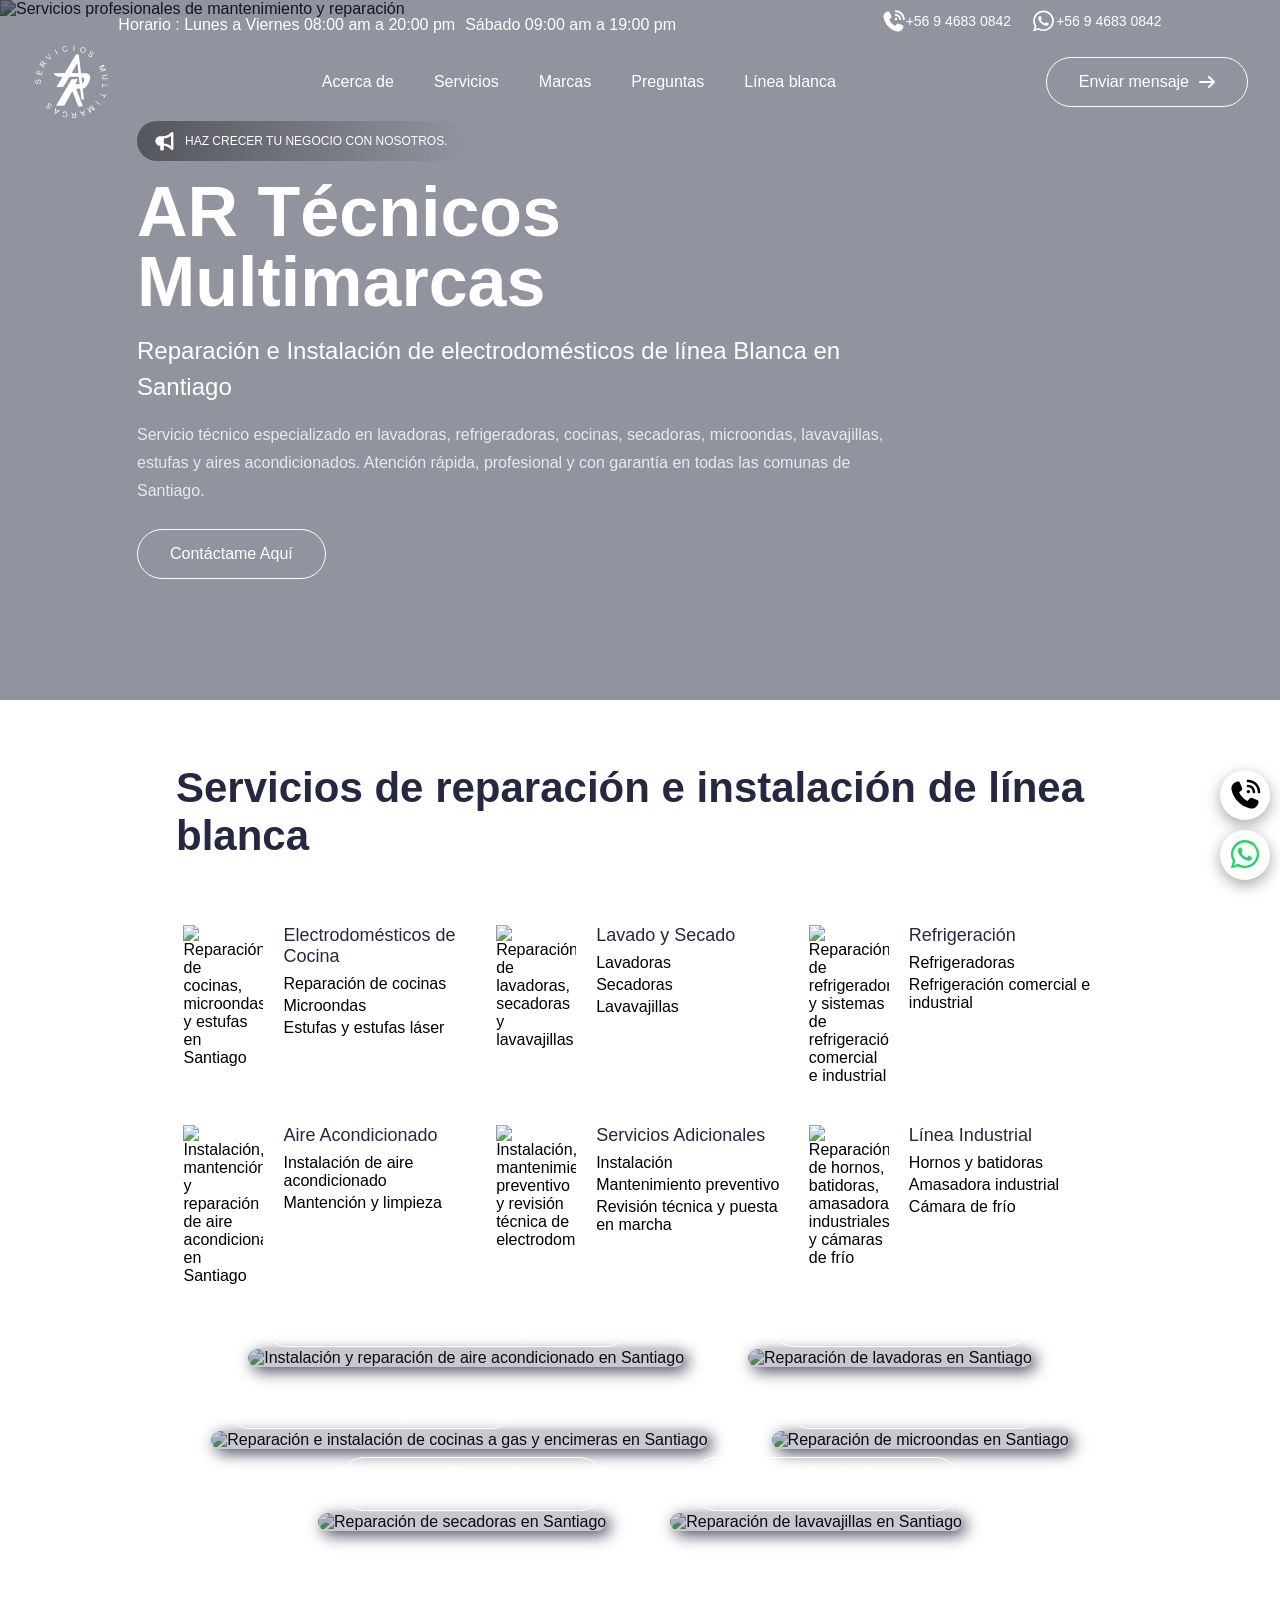
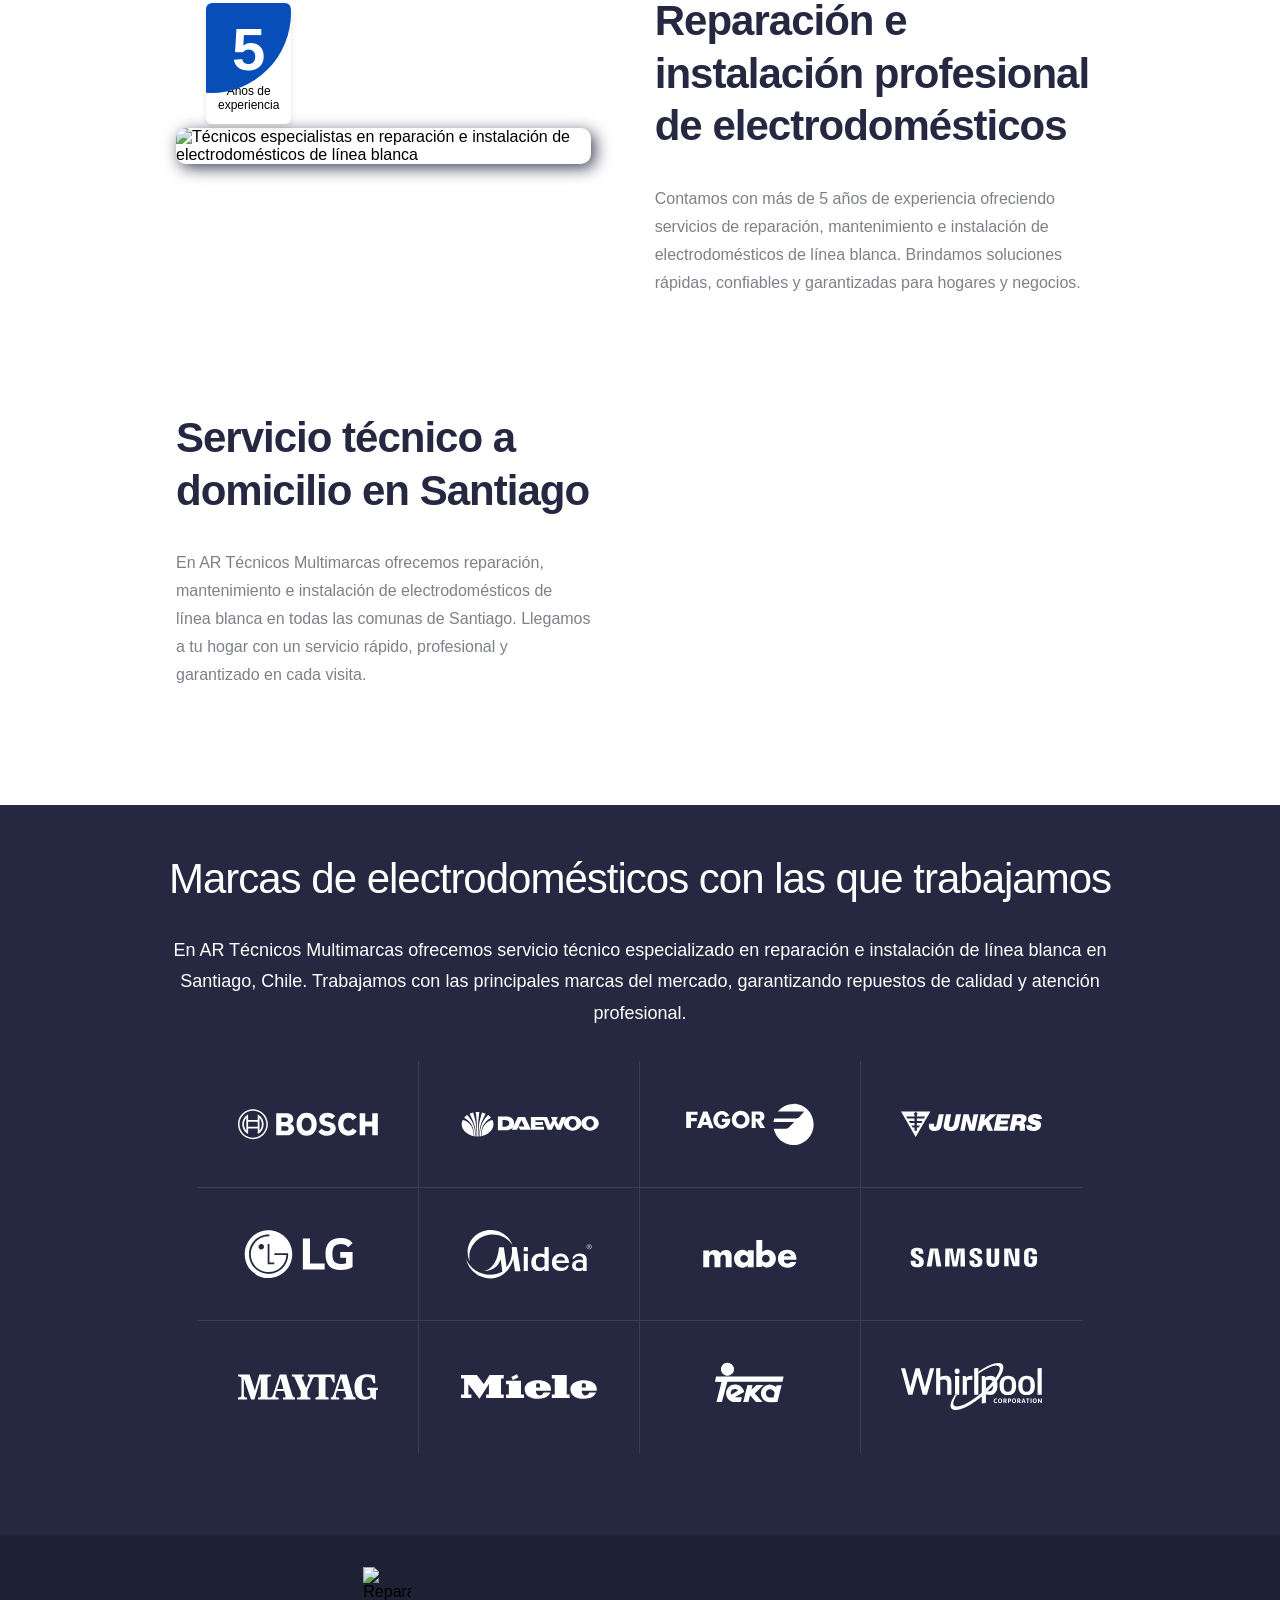
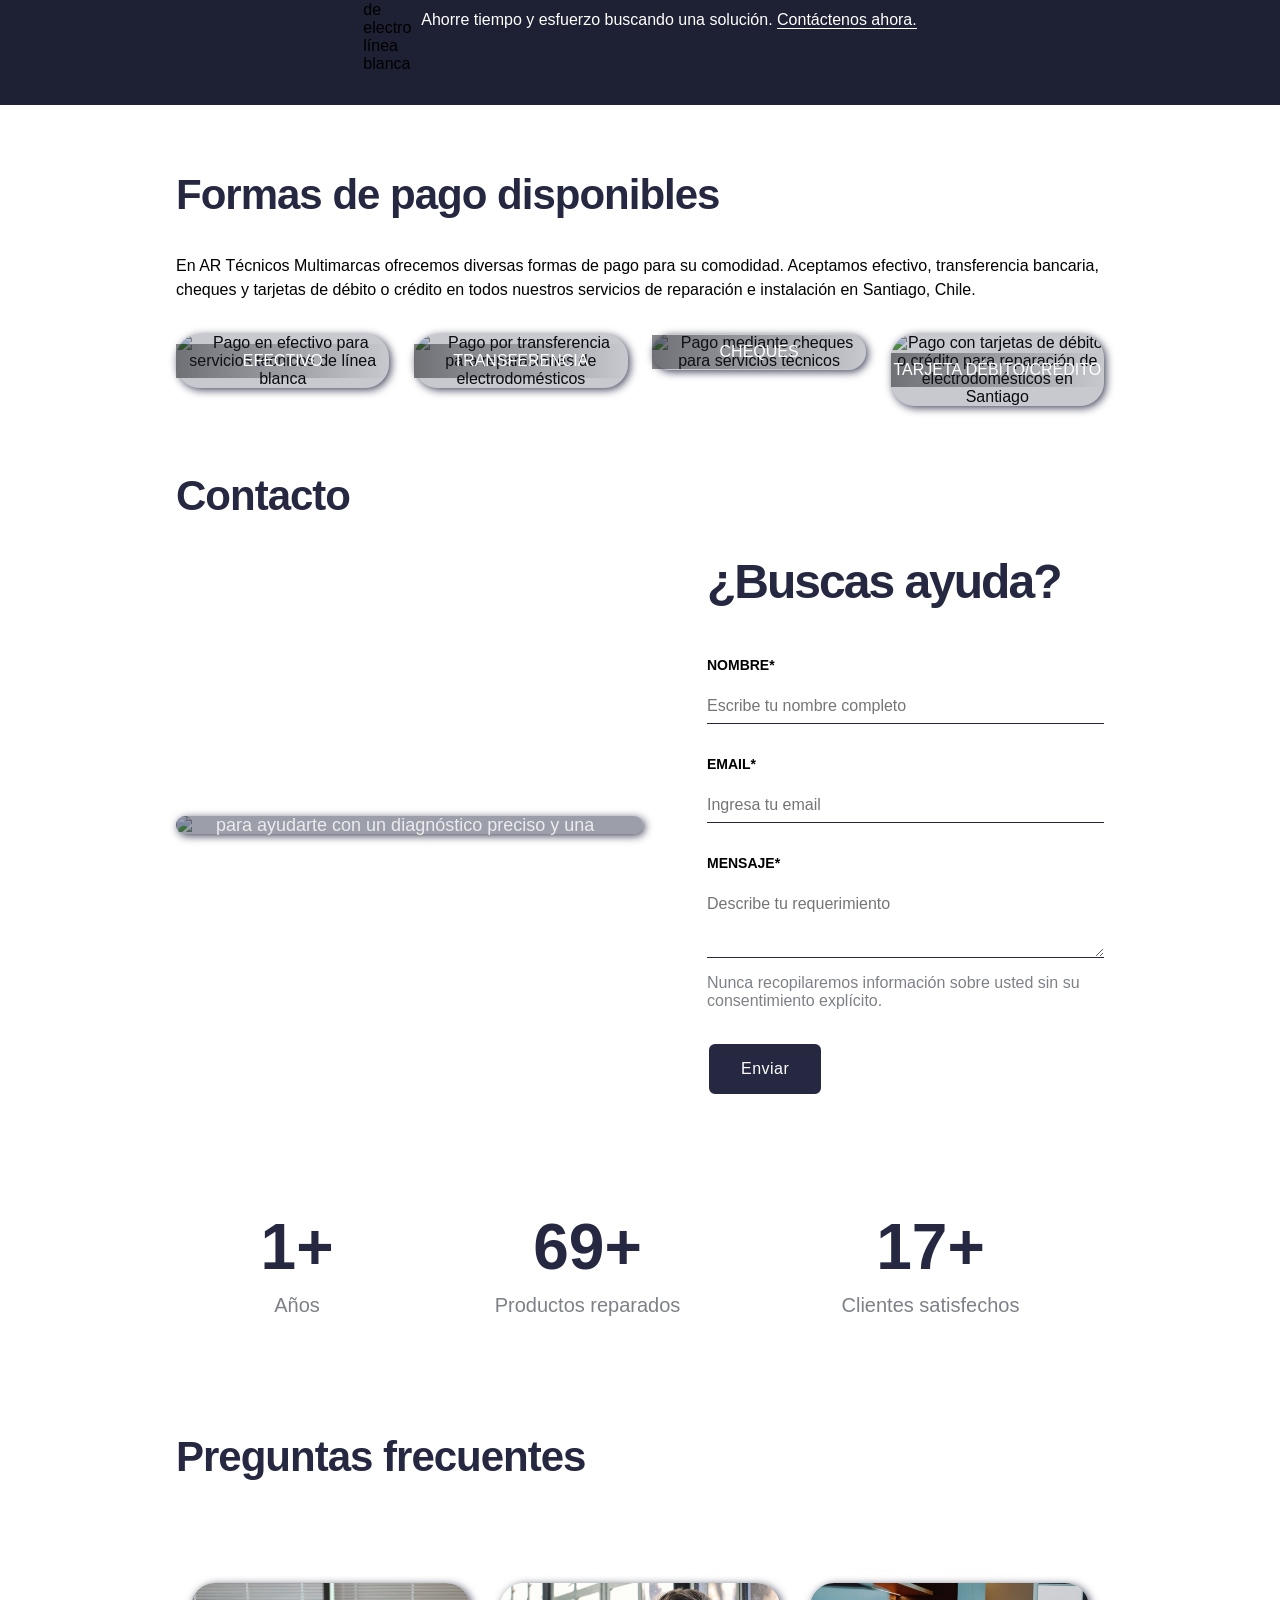
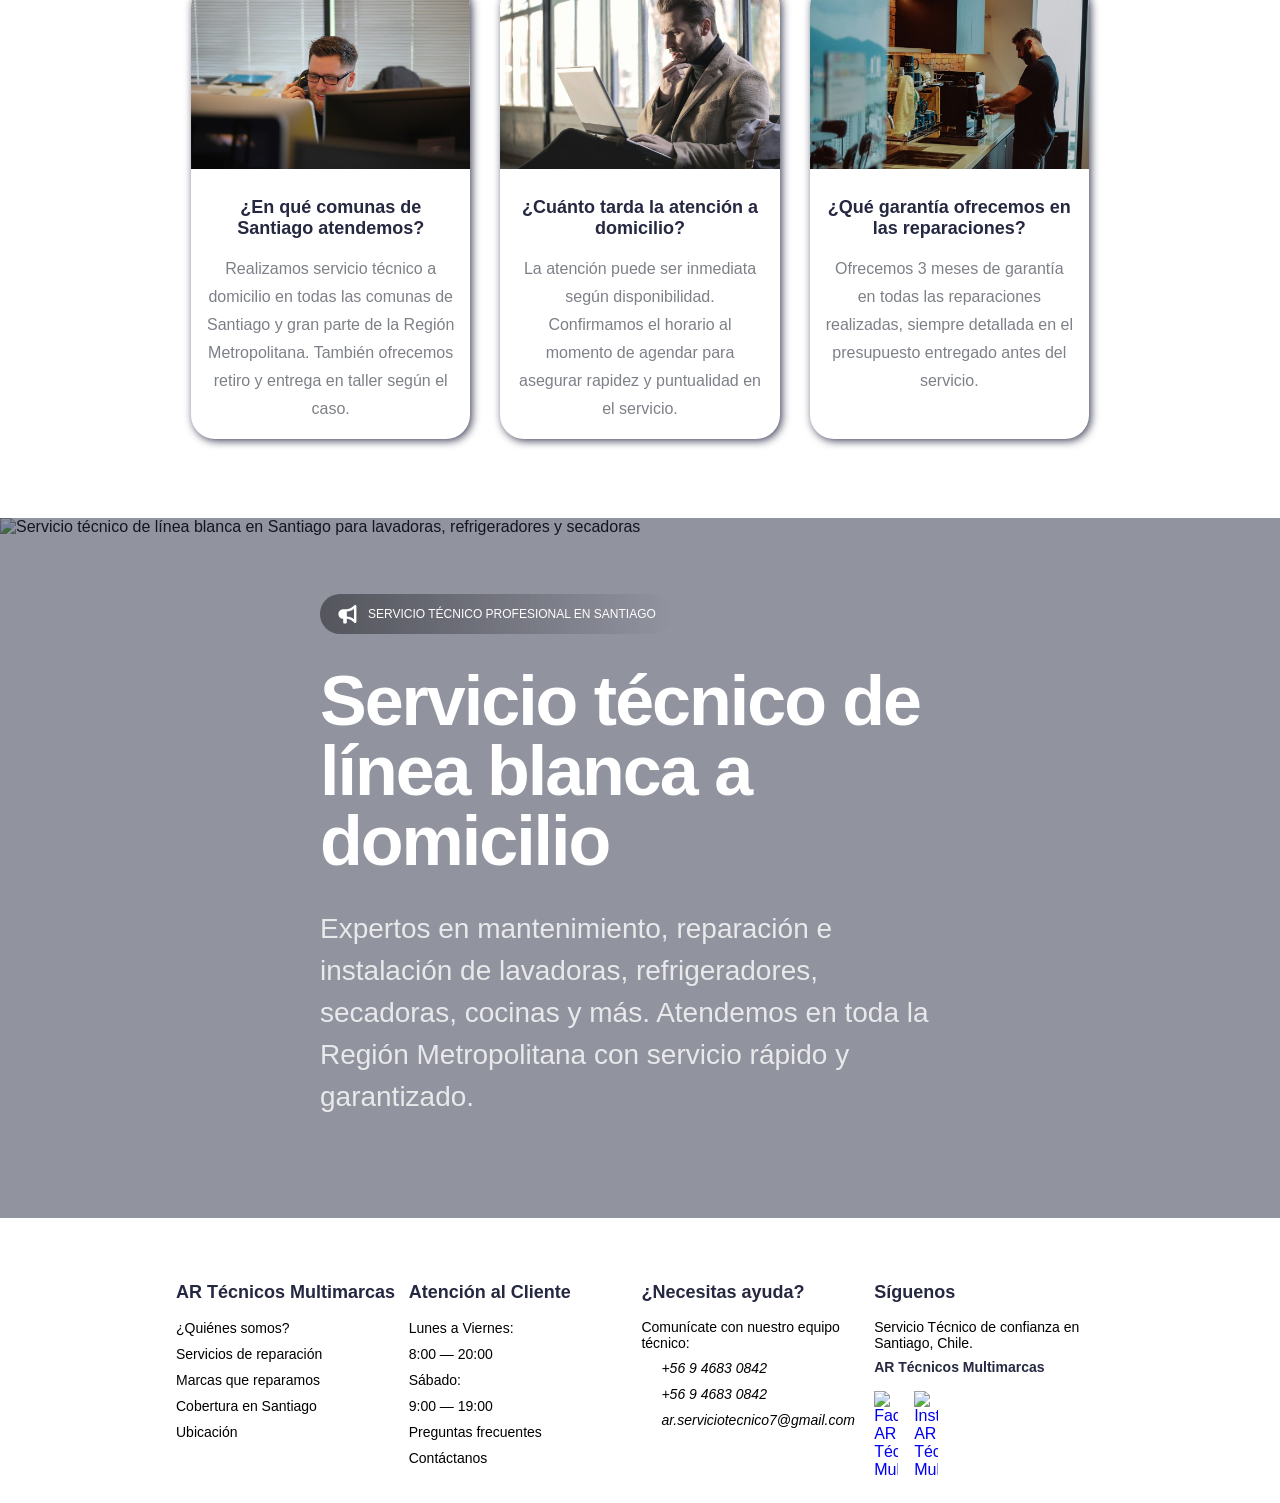
==== commit aff911cd: "Fix Number" ====
--- a/index.html
+++ b/index.html
@@ -214,7 +214,7 @@
                     </p>
                     <div class="section__banner__information__button">
                         <a href="" class="button-secondary" style="display: none;">Explorar Sitio</a>
-                        <a href="https://wa.me/56973251632" target="_blank" class="button-primary">Contáctame Aquí</a>
+                        <a href="https://wa.me/56946830842" target="_blank" class="button-primary">Contáctame Aquí</a>
                     </div>
 
                 </div>
@@ -841,7 +841,7 @@
                     </p>
 
                     <div class="section__button" style="display: none;">
-                        <a href="https://wa.me/56973251632" target="_blank">Contáctanos Aquí</a>
+                        <a href="https://wa.me/56946830842" target="_blank">Contáctanos Aquí</a>
                     </div>
                 </div>
 
